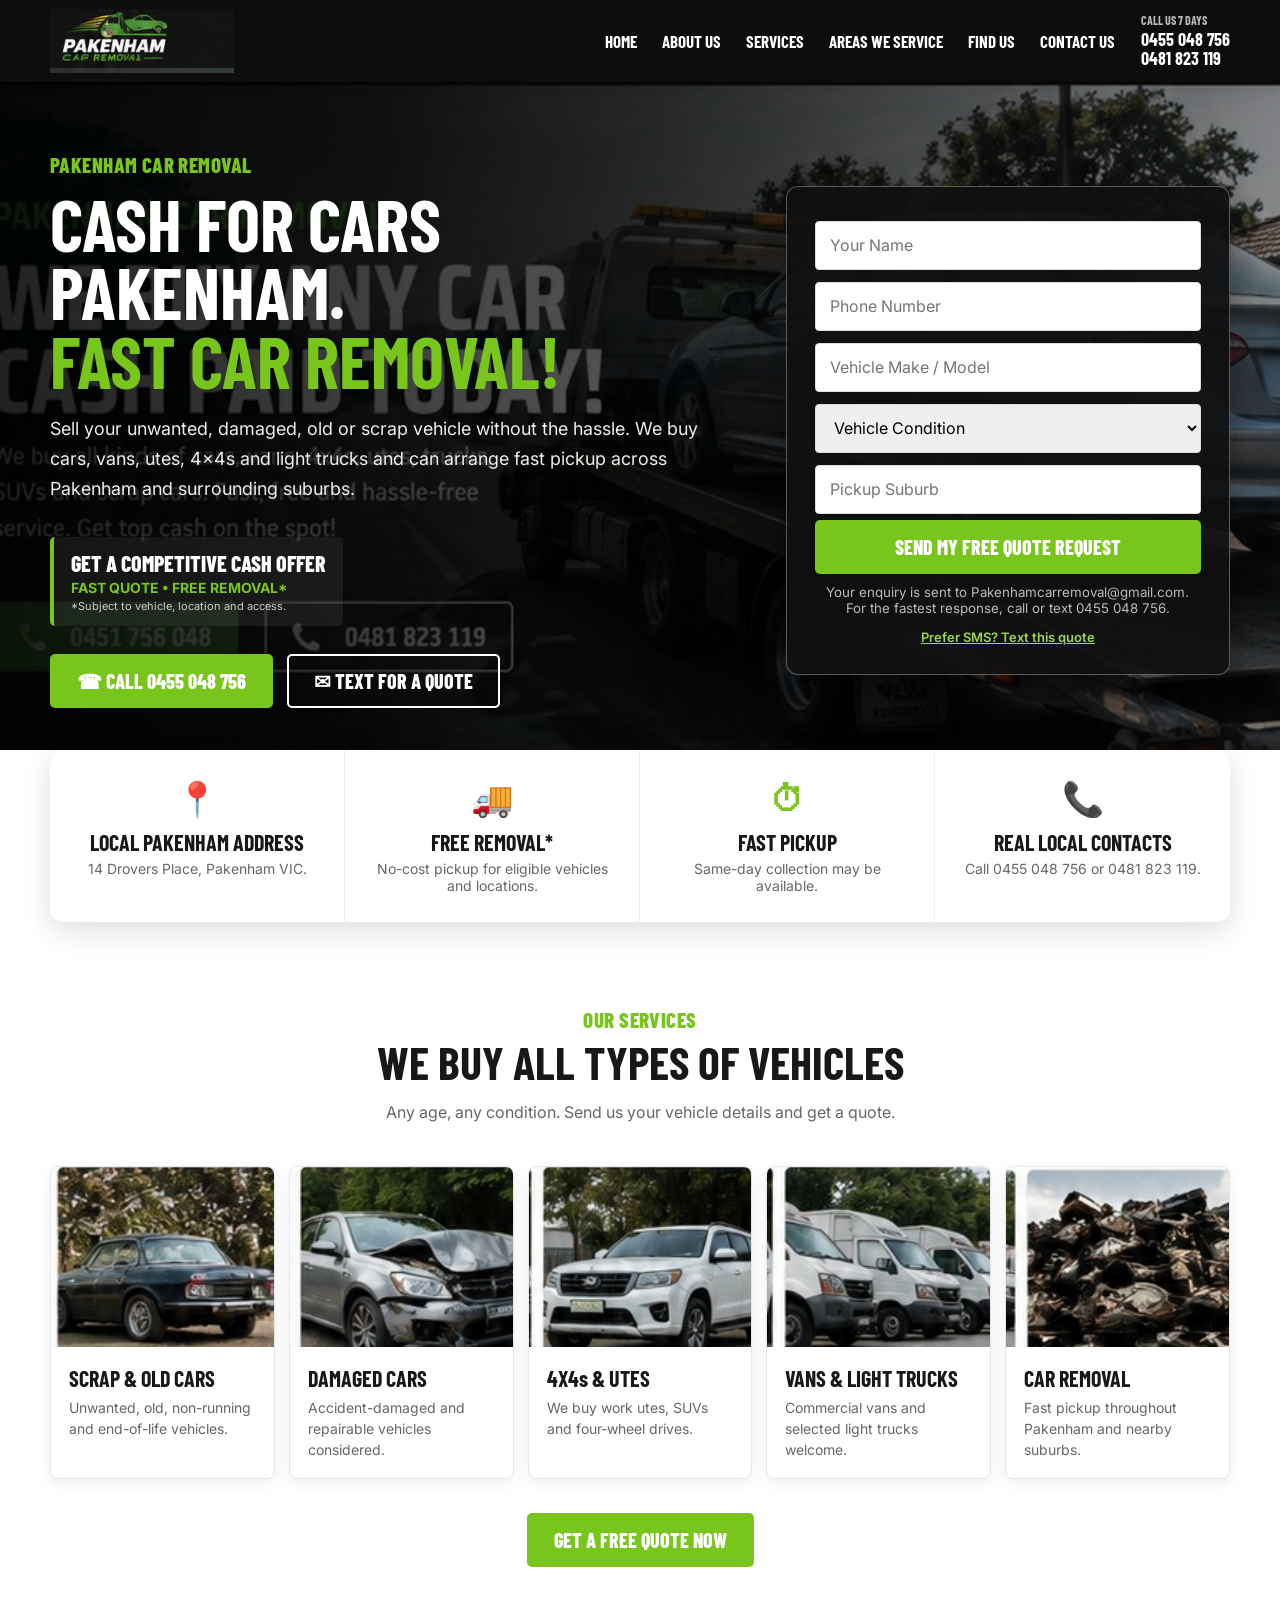
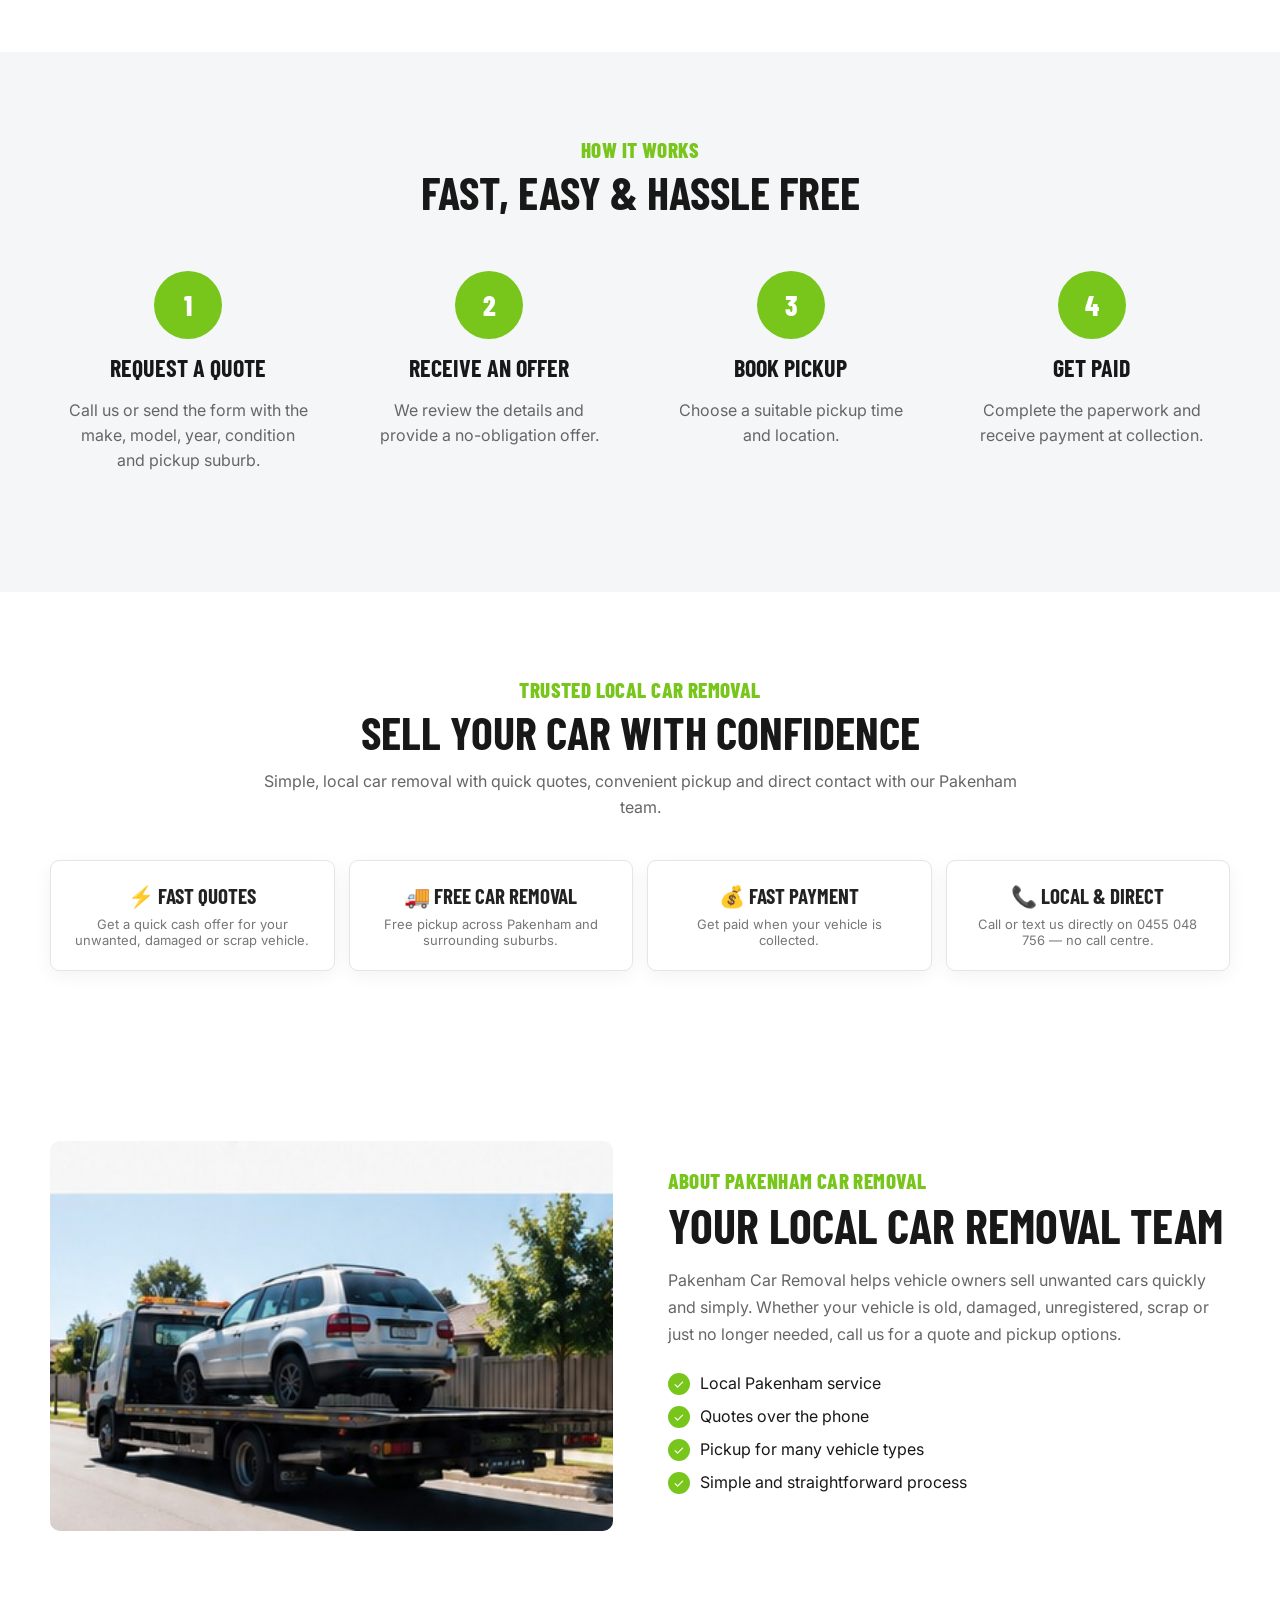
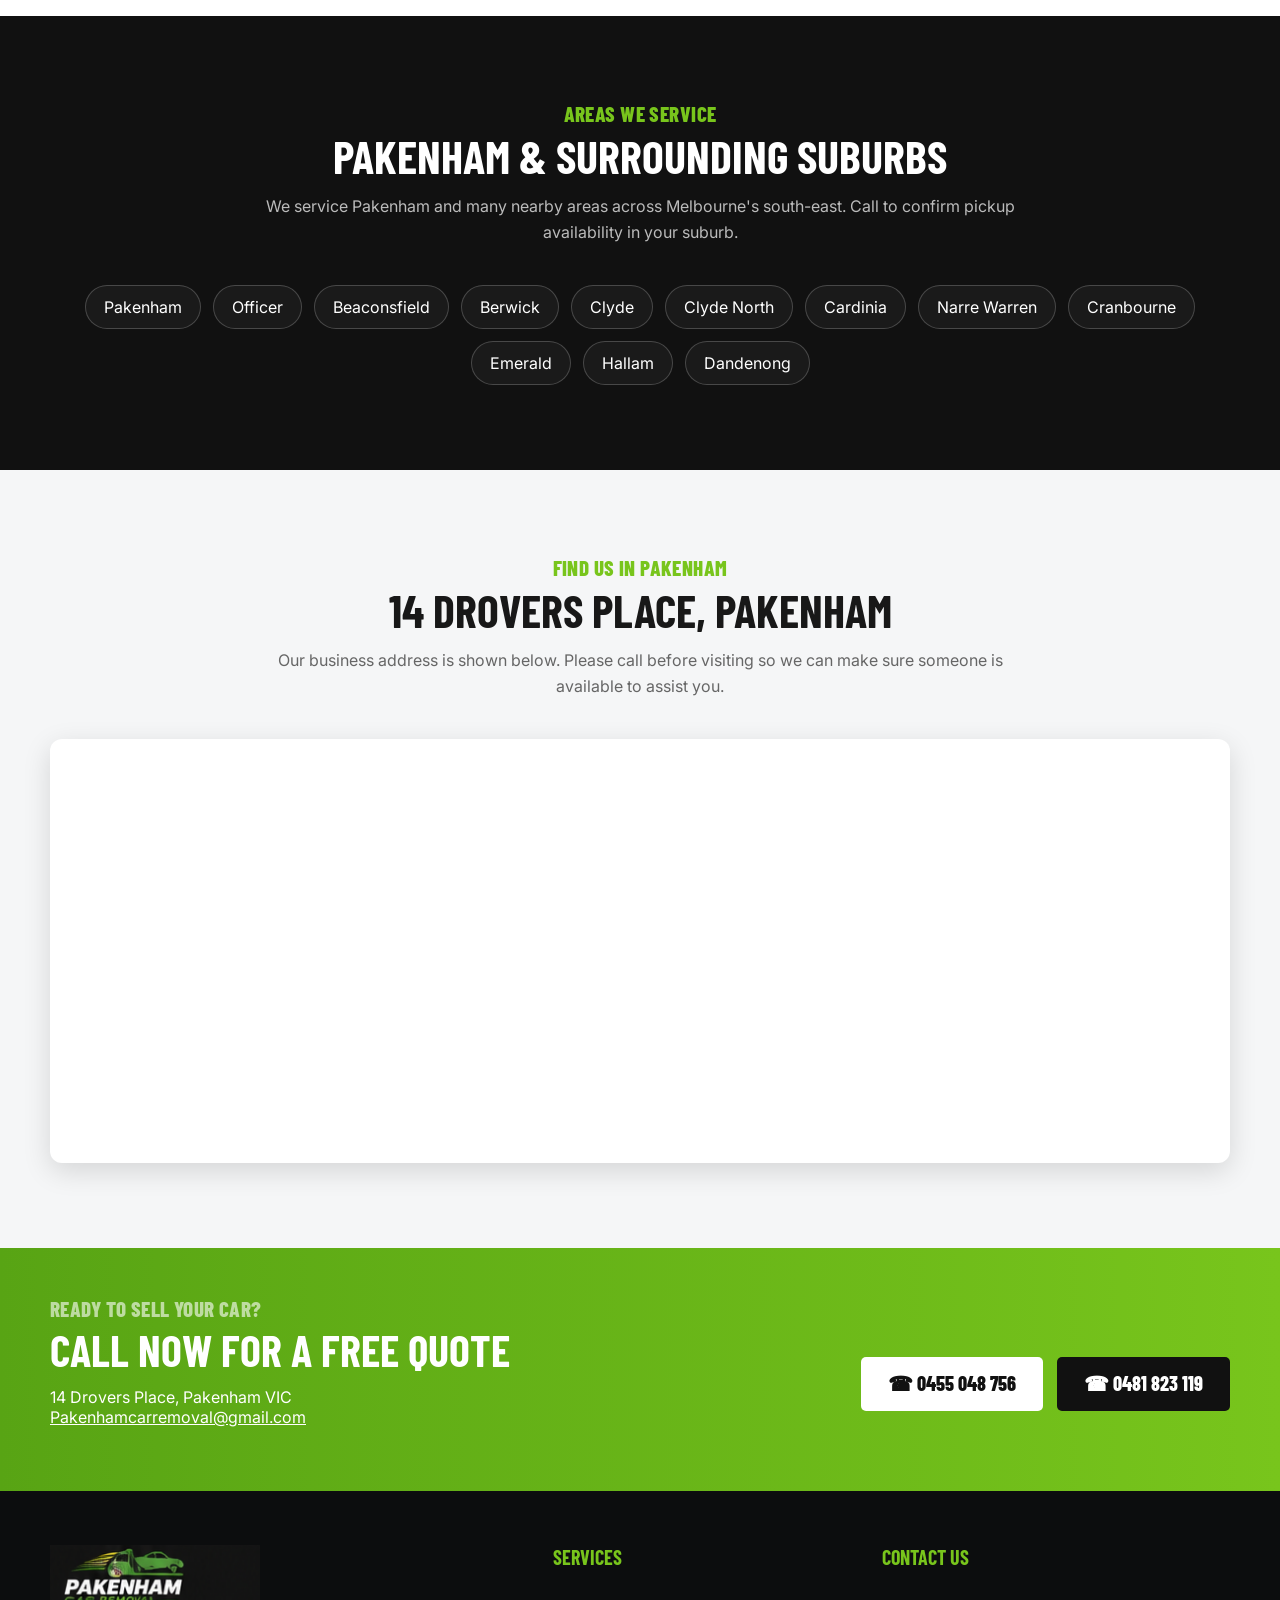
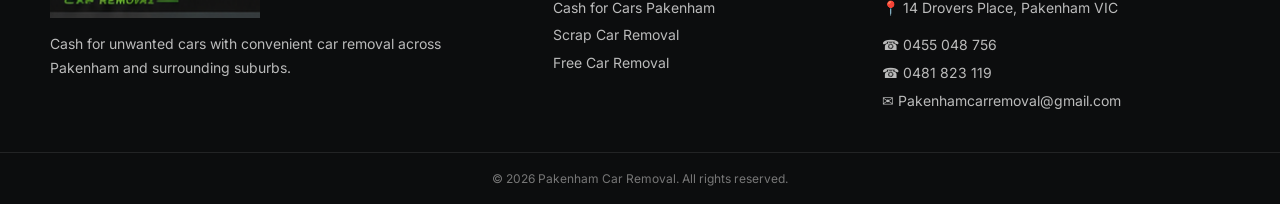
==== index.html @ 61572930 "Add files via upload" ====
<!doctype html>
<html lang="en">
<head>
  <!-- Google Tag Manager -->
<script>(function(w,d,s,l,i){w[l]=w[l]||[];w[l].push({'gtm.start':
new Date().getTime(),event:'gtm.js'});var f=d.getElementsByTagName(s)[0],
j=d.createElement(s),dl=l!='dataLayer'?'&l='+l:'';j.async=true;j.src=
'https://www.googletagmanager.com/gtm.js?id='+i+dl;f.parentNode.insertBefore(j,f);
})(window,document,'script','dataLayer','GTM-MD5KKDSR');</script>
<!-- End Google Tag Manager -->
  <meta charset="utf-8">
  <meta name="viewport" content="width=device-width, initial-scale=1">
  <title>Pakenham Car Removal | Cash for Cars & Free Towing</title>
  <meta name="description" content="Pakenham Car Removal buys unwanted, damaged, scrap and old cars, utes, vans and 4x4s. Fast quotes, free towing and same-day car removal.">
  <link rel="preconnect" href="https://fonts.googleapis.com">
  <link rel="preconnect" href="https://fonts.gstatic.com" crossorigin>
  <link href="https://fonts.googleapis.com/css2?family=Barlow+Condensed:wght@600;700;800&family=Inter:wght@400;500;600;700&display=swap" rel="stylesheet">
  <link rel="stylesheet" href="styles.css">
</head>
<body>
  <!-- Google Tag Manager (noscript) -->
<noscript><iframe src="https://www.googletagmanager.com/ns.html?id=GTM-MD5KKDSR"
height="0" width="0" style="display:none;visibility:hidden"></iframe></noscript>
<!-- End Google Tag Manager (noscript) -->
  <header class="site-header">
    <div class="container nav-wrap">
      <a href="#home" class="brand">
        <img src="assets/logo.png" alt="Pakenham Car Removal">
      </a>
      <button class="menu-toggle" aria-label="Open menu">☰</button>
      <nav class="nav">
        <a href="#home">Home</a>
        <a href="#about">About Us</a>
        <a href="#services">Services</a>
        <a href="#areas">Areas We Service</a>
        <a href="#map">Find Us</a>
        <a href="#contact">Contact Us</a>
      </nav>
      <div class="header-phones">
        <span>CALL US 7 DAYS</span>
        <a href="tel:0455048756">0455 048 756</a>
        <a href="tel:0481823119">0481 823 119</a>
      </div>
    </div>
  </header>

  <main id="home">
    <section class="hero">
      <div class="hero-overlay"></div>
      <div class="container hero-grid">
        <div class="hero-copy">
          <div class="eyebrow">PAKENHAM CAR REMOVAL</div>
          <h1>CASH FOR CARS PAKENHAM.<br><span>FAST CAR REMOVAL!</span></h1>
          <p>Sell your unwanted, damaged, old or scrap vehicle without the hassle. We buy cars, vans, utes, 4x4s and light trucks and can arrange fast pickup across Pakenham and surrounding suburbs.</p>
<div class="price-anchor"><span>GET A COMPETITIVE CASH OFFER</span><strong>FAST QUOTE • FREE REMOVAL*</strong><small>*Subject to vehicle, location and access.</small></div>
          <div class="hero-actions">
            <a class="btn btn-primary" href="tel:0455048756">☎ CALL 0455 048 756</a>
<a class="btn btn-outline" href="sms:0455048756">✉ TEXT FOR A QUOTE</a>
          </div>
        </div>

        <form class="quote-card lead-form" action="https://formsubmit.co/Pakenhamcarremoval@gmail.com" method="POST">
          <input type="hidden" name="_subject" value="New Pakenham Car Removal Website Quote">
          <input type="hidden" name="_captcha" value="false">
          <input type="hidden" name="_template" value="table">
          <input type="hidden" name="_next" value="https://pakenhamcarremoval.com.au/thank-you.html">
          <input type="hidden" name="service" value="Homepage Quote">
          <input required name="name" placeholder="Your Name">
          <input required name="phone" placeholder="Phone Number">
          <input name="vehicle" placeholder="Vehicle Make / Model">
          <select name="condition">
            <option value="">Vehicle Condition</option>
            <option>Running</option>
            <option>Damaged</option>
            <option>Unregistered</option>
            <option>Scrap / Wrecked</option>
          </select>
          <input name="suburb" placeholder="Pickup Suburb">
          <button class="btn btn-primary full" type="submit">SEND MY FREE QUOTE REQUEST</button>
          <small>Your enquiry is sent to Pakenhamcarremoval@gmail.com. For the fastest response, call or text 0455 048 756.</small>
        </form>
      </div>
    </section>

    <section class="benefits trust-signals">
      <div class="container benefit-grid">
        <div><b>📍</b><h3>LOCAL PAKENHAM ADDRESS</h3><p>14 Drovers Place, Pakenham VIC.</p></div>
        <div><b>🚚</b><h3>FREE REMOVAL*</h3><p>No-cost pickup for eligible vehicles and locations.</p></div>
        <div><b>⏱</b><h3>FAST PICKUP</h3><p>Same-day collection may be available.</p></div>
        <div><b>📞</b><h3>REAL LOCAL CONTACTS</h3><p>Call 0455 048 756 or 0481 823 119.</p></div>
      </div>
    </section>

    <section class="section" id="services">
      <div class="container">
        <div class="section-heading">
          <div class="eyebrow">OUR SERVICES</div>
          <h2>WE BUY ALL TYPES OF VEHICLES</h2>
          <p>Any age, any condition. Send us your vehicle details and get a quote.</p>
        </div>

        <div class="cards">
          <a class="card" href="scrap-car-removal.html"><img src="assets/scrap-cars.jpg" alt="Old and scrap cars"><div><h3>SCRAP & OLD CARS</h3><p>Unwanted, old, non-running and end-of-life vehicles.</p></div></a>
          <a class="card" href="scrap-car-removal.html"><img src="assets/damaged-cars.jpg" alt="Damaged car"><div><h3>DAMAGED CARS</h3><p>Accident-damaged and repairable vehicles considered.</p></div></a>
          <a class="card" href="cash-for-cars-pakenham.html"><img src="assets/utes-4x4.jpg" alt="4WD and ute"><div><h3>4X4s & UTES</h3><p>We buy work utes, SUVs and four-wheel drives.</p></div></a>
          <a class="card" href="cash-for-cars-pakenham.html"><img src="assets/vans-trucks.jpg" alt="Vans and trucks"><div><h3>VANS & LIGHT TRUCKS</h3><p>Commercial vans and selected light trucks welcome.</p></div></a>
          <a class="card" href="free-car-removal.html"><img src="assets/car-removal.jpg" alt="Car removal"><div><h3>CAR REMOVAL</h3><p>Fast pickup throughout Pakenham and nearby suburbs.</p></div></a>
        </div>

        <div class="center"><a href="tel:0455048756" class="btn btn-primary">GET A FREE QUOTE NOW</a></div>
      </div>
    </section>

    <section class="section soft">
      <div class="container">
        <div class="section-heading">
          <div class="eyebrow">HOW IT WORKS</div>
          <h2>FAST, EASY & HASSLE FREE</h2>
        </div>
        <div class="steps">
          <div class="step"><span>1</span><h3>REQUEST A QUOTE</h3><p>Call us or send the form with the make, model, year, condition and pickup suburb.</p></div>
          <div class="step"><span>2</span><h3>RECEIVE AN OFFER</h3><p>We review the details and provide a no-obligation offer.</p></div>
          <div class="step"><span>3</span><h3>BOOK PICKUP</h3><p>Choose a suitable pickup time and location.</p></div>
          <div class="step"><span>4</span><h3>GET PAID</h3><p>Complete the paperwork and receive payment at collection.</p></div>
        </div>
      </div>
    </section>

    <section class="section reviews-section" id="reviews">
      <div class="container">
        <div class="section-heading">
          <div class="eyebrow">TRUSTED LOCAL CAR REMOVAL</div>
          <h2>SELL YOUR CAR WITH CONFIDENCE</h2>
          <p>Simple, local car removal with quick quotes, convenient pickup and direct contact with our Pakenham team.</p>
        </div>
        <div class="trust-cards">
          <div><strong>⚡ FAST QUOTES</strong><span>Get a quick cash offer for your unwanted, damaged or scrap vehicle.</span></div>
          <div><strong>🚚 FREE CAR REMOVAL</strong><span>Free pickup across Pakenham and surrounding suburbs.</span></div>
          <div><strong>💰 FAST PAYMENT</strong><span>Get paid when your vehicle is collected.</span></div>
          <div><strong>📞 LOCAL &amp; DIRECT</strong><span>Call or text us directly on 0455 048 756 — no call centre.</span></div>
        </div>
      </div>
    </section>

    <section class="section about" id="about">
      <div class="container about-grid">
        <img src="assets/about-tow-truck.jpg" alt="Car being collected by tow truck">
        <div>
          <div class="eyebrow">ABOUT PAKENHAM CAR REMOVAL</div>
          <h2>YOUR LOCAL CAR REMOVAL TEAM</h2>
          <p>Pakenham Car Removal helps vehicle owners sell unwanted cars quickly and simply. Whether your vehicle is old, damaged, unregistered, scrap or just no longer needed, call us for a quote and pickup options.</p>
          <ul class="checks">
            <li>Local Pakenham service</li>
            <li>Quotes over the phone</li>
            <li>Pickup for many vehicle types</li>
            <li>Simple and straightforward process</li>
          </ul>
        </div>
      </div>
    </section>

    <section class="section areas" id="areas">
      <div class="container">
        <div class="section-heading">
          <div class="eyebrow">AREAS WE SERVICE</div>
          <h2>PAKENHAM & SURROUNDING SUBURBS</h2>
          <p>We service Pakenham and many nearby areas across Melbourne's south-east. Call to confirm pickup availability in your suburb.</p>
        </div>
        <div class="area-tags">
          <span>Pakenham</span><span>Officer</span><span>Beaconsfield</span><span>Berwick</span>
          <span>Clyde</span><span>Clyde North</span><span>Cardinia</span><span>Narre Warren</span>
          <span>Cranbourne</span><span>Emerald</span><span>Hallam</span><span>Dandenong</span>
        </div>
      </div>
    </section>

    <section class="section map-section" id="map">
      <div class="container">
        <div class="section-heading">
          <div class="eyebrow">FIND US IN PAKENHAM</div>
          <h2>14 DROVERS PLACE, PAKENHAM</h2>
          <p>Our business address is shown below. Please call before visiting so we can make sure someone is available to assist you.</p>
        </div>
        <div class="map-wrap">
          <iframe
            title="Pakenham Car Removal location map"
            src="https://www.google.com/maps?q=14+Drovers+Place,+Pakenham+VIC&output=embed"
            width="100%" height="420" style="border:0;" allowfullscreen="" loading="lazy"
            referrerpolicy="no-referrer-when-downgrade"></iframe>
        </div>
      </div>
    </section>

    <section class="cta" id="contact">
      <div class="container cta-grid">
        <div>
          <div class="eyebrow light">READY TO SELL YOUR CAR?</div>
          <h2>CALL NOW FOR A FREE QUOTE</h2>
          <p>14 Drovers Place, Pakenham VIC<br><a href="mailto:Pakenhamcarremoval@gmail.com">Pakenhamcarremoval@gmail.com</a></p>
        </div>
        <div class="cta-actions">
          <a class="btn btn-white" href="tel:0455048756">☎ 0455 048 756</a>
          <a class="btn btn-dark" href="tel:0481823119">☎ 0481 823 119</a>
        </div>
      </div>
    </section>
  </main>

  <footer>
    <div class="container footer-grid">
      <div>
        <img class="footer-logo" src="assets/logo.png" alt="Pakenham Car Removal">
        <p>Cash for unwanted cars with convenient car removal across Pakenham and surrounding suburbs.</p>
      </div>
      <div><h4>SERVICES</h4><a href="cash-for-cars-pakenham.html">Cash for Cars Pakenham</a><a href="scrap-car-removal.html">Scrap Car Removal</a><a href="free-car-removal.html">Free Car Removal</a></div>
      <div><h4>CONTACT US</h4><p>📍 14 Drovers Place, Pakenham VIC</p><a href="tel:0455048756">☎ 0455 048 756</a><a href="tel:0481823119">☎ 0481 823 119</a><a href="mailto:Pakenhamcarremoval@gmail.com">✉ Pakenhamcarremoval@gmail.com</a></div>
    </div>
    <div class="copyright">© <span data-year></span> Pakenham Car Removal. All rights reserved.</div>
  </footer>

  <a class="floating-call" href="tel:0455048756">☎ Call Now</a>

  <script src="script.js"></script>
</body>
</html>
---- styles.css ----
:root{
  --green:#78c51c;
  --green-dark:#58a414;
  --black:#101112;
  --muted:#666;
  --soft:#f5f6f7;
  --white:#fff;
  --max:1180px;
}
*{box-sizing:border-box}
html{scroll-behavior:smooth}
body{margin:0;font-family:Inter,Arial,sans-serif;color:#181818;background:#fff}
img{max-width:100%;display:block}
a{text-decoration:none;color:inherit}
.container{width:min(var(--max),calc(100% - 36px));margin:auto}
.site-header{position:sticky;top:0;z-index:50;background:#0c0d0e;color:#fff;box-shadow:0 2px 12px #0003}
.nav-wrap{height:82px;display:flex;align-items:center;gap:26px}
.brand img{width:210px;height:64px;object-fit:contain;object-position:left center}
.nav{display:flex;gap:25px;margin-left:auto}
.nav a{font-family:"Barlow Condensed",sans-serif;font-weight:700;text-transform:uppercase;font-size:17px}
.nav a:hover{color:var(--green)}
.header-phones{display:flex;flex-direction:column;font-family:"Barlow Condensed",sans-serif;font-weight:700;line-height:1.05}
.header-phones span{font-size:12px;color:#bbb;margin-bottom:3px}
.header-phones a{font-size:18px}
.menu-toggle{display:none;background:none;border:0;color:#fff;font-size:26px}
.hero{position:relative;min-height:620px;background:url("assets/hero-car-removal.jpg") center/cover no-repeat;color:#fff;display:flex;align-items:center}
.hero-overlay{position:absolute;inset:0;background:linear-gradient(90deg,#000d 0%,#000a 50%,#0006 100%)}
.hero-grid{position:relative;display:grid;grid-template-columns:1.15fr .75fr;gap:55px;align-items:center;padding:70px 0}
.eyebrow{color:var(--green);font-family:"Barlow Condensed",sans-serif;font-size:21px;font-weight:800;letter-spacing:.02em}
.hero h1,.section h2,.cta h2{font-family:"Barlow Condensed",sans-serif;text-transform:uppercase;line-height:.95;margin:12px 0 20px}
.hero h1{font-size:72px;max-width:760px}
.hero h1 span{color:var(--green)}
.hero-copy p{font-size:18px;line-height:1.65;max-width:700px;color:#eee}
.hero-actions,.cta-actions{display:flex;gap:14px;flex-wrap:wrap;margin-top:28px}
.btn{display:inline-flex;align-items:center;justify-content:center;min-height:54px;padding:0 25px;border-radius:5px;font-family:"Barlow Condensed",sans-serif;font-size:20px;font-weight:800;text-transform:uppercase;border:2px solid transparent;cursor:pointer}
.btn-primary{background:var(--green);color:#fff}
.btn-primary:hover{background:var(--green-dark)}
.btn-outline{border-color:#fff;color:#fff}
.btn-outline:hover{background:#fff;color:#111}
.full{width:100%}
.quote-card{background:#101112eF;border:1px solid #ffffff50;border-radius:12px;padding:28px;box-shadow:0 15px 35px #0006}
.quote-card h2{font-family:"Barlow Condensed",sans-serif;font-size:38px;text-align:center;margin:0 0 18px}
.quote-card h2 span{color:var(--green)}
.quote-card input,.quote-card select{width:100%;height:49px;margin:6px 0;padding:0 14px;border-radius:4px;border:1px solid #ddd;font:inherit}
.quote-card small{display:block;text-align:center;color:#bbb;margin-top:10px}
.benefits{background:#fff;margin-top:-28px;position:relative;z-index:3}
.benefit-grid{background:#fff;box-shadow:0 9px 30px #0002;border-radius:14px;display:grid;grid-template-columns:repeat(4,1fr);overflow:hidden}
.benefit-grid>div{text-align:center;padding:28px 22px;border-right:1px solid #eee}
.benefit-grid>div:last-child{border-right:0}
.benefit-grid b{font-size:34px;color:var(--green)}
.benefit-grid h3{font-family:"Barlow Condensed",sans-serif;font-size:22px;margin:10px 0 5px}
.benefit-grid p{font-size:14px;color:var(--muted);margin:0}
.section{padding:85px 0}
.soft{background:var(--soft)}
.section-heading{text-align:center;max-width:760px;margin:0 auto 40px}
.section-heading h2{font-size:46px;margin:8px 0 12px}
.section-heading p{color:var(--muted);line-height:1.6}
.cards{display:grid;grid-template-columns:repeat(5,1fr);gap:14px}
.card{border:1px solid #e6e6e6;border-radius:8px;overflow:hidden;box-shadow:0 4px 16px #0001;background:#fff}
.card img{width:100%;height:180px;object-fit:cover}
.card div{padding:18px}
.card h3{font-family:"Barlow Condensed",sans-serif;font-size:22px;margin:0 0 6px}
.card p{font-size:14px;color:var(--muted);line-height:1.5;margin:0}
.center{text-align:center;margin-top:34px}
.steps{display:grid;grid-template-columns:repeat(4,1fr);gap:25px}
.step{text-align:center;padding:18px}
.step span{display:grid;place-items:center;width:68px;height:68px;background:var(--green);color:white;border-radius:50%;font-family:"Barlow Condensed";font-weight:800;font-size:28px;margin:0 auto 14px}
.step h3{font-family:"Barlow Condensed",sans-serif;font-size:24px;margin:0 0 8px}
.step p{color:var(--muted);line-height:1.55}
.about-grid{display:grid;grid-template-columns:1fr 1fr;align-items:center;gap:55px}
.about-grid>img{border-radius:10px;width:100%;height:390px;object-fit:cover}
.about h2{font-size:48px;margin:10px 0 18px}
.about p{color:var(--muted);line-height:1.7}
.checks{list-style:none;padding:0;margin:24px 0 0}
.checks li{margin:11px 0}
.checks li:before{content:"✓";display:inline-grid;place-items:center;width:22px;height:22px;background:var(--green);color:#fff;border-radius:50%;margin-right:10px;font-size:13px}
.areas{background:#111;color:#fff}
.areas .section-heading p{color:#bbb}
.area-tags{display:flex;flex-wrap:wrap;justify-content:center;gap:12px}
.area-tags span{border:1px solid #ffffff33;background:#ffffff0a;padding:11px 18px;border-radius:999px}
.cta{background:linear-gradient(90deg,var(--green-dark),var(--green));color:#fff;padding:48px 0}
.cta-grid{display:grid;grid-template-columns:1fr auto;align-items:center;gap:30px}
.cta h2{font-size:44px;margin:8px 0}
.eyebrow.light{color:#fff9}
.btn-white{background:#fff;color:#111}
.btn-dark{background:#111;color:#fff}
footer{background:#0c0d0e;color:#fff;padding:54px 0 18px}
.footer-grid{display:grid;grid-template-columns:1.3fr .8fr 1fr;gap:50px}
.footer-logo{width:210px}
footer p,footer a{color:#bbb;line-height:1.7;font-size:14px}
footer a{display:block;margin:4px 0}
footer h4{font-family:"Barlow Condensed";font-size:20px;color:var(--green);margin-top:0}
.copyright{text-align:center;color:#777;font-size:12px;border-top:1px solid #ffffff18;margin-top:35px;padding-top:18px}
.floating-call{display:none}

@media (max-width: 1000px){
  .header-phones{display:none}
  .nav{position:absolute;display:none;flex-direction:column;top:82px;left:0;right:0;background:#101112;padding:24px 30px}
  .nav.open{display:flex}
  .menu-toggle{display:block;margin-left:auto}
  .hero-grid{grid-template-columns:1fr}
  .hero h1{font-size:56px}
  .quote-card{max-width:560px}
  .benefit-grid{grid-template-columns:repeat(2,1fr)}
  .cards{grid-template-columns:repeat(2,1fr)}
  .steps{grid-template-columns:repeat(2,1fr)}
}
@media (max-width: 680px){
  .container{width:min(100% - 24px,var(--max))}
  .site-header .brand img{width:170px}
  .hero{min-height:auto}
  .hero-grid{padding:55px 0 85px}
  .hero h1{font-size:44px}
  .hero-copy p{font-size:16px}
  .hero-actions .btn{width:100%}
  .quote-card{padding:22px}
  .benefits{margin-top:-45px}
  .benefit-grid{grid-template-columns:1fr}
  .benefit-grid>div{border-right:0;border-bottom:1px solid #eee}
  .cards,.steps,.about-grid,.cta-grid,.footer-grid{grid-template-columns:1fr}
  .section{padding:60px 0}
  .section-heading h2,.about h2{font-size:38px}
  .card img{height:220px}
  .about-grid>img{height:280px}
  .cta-actions .btn{width:100%}
  .floating-call{display:block;position:fixed;z-index:60;bottom:15px;left:15px;right:15px;background:var(--green);color:#fff;text-align:center;padding:14px;border-radius:7px;font-family:"Barlow Condensed";font-weight:800;font-size:21px;box-shadow:0 8px 25px #0005}
}


/* Service / SEO pages */
.page-hero{
  position:relative;
  min-height:500px;
  display:flex;
  align-items:center;
  color:#fff;
  background-image:linear-gradient(90deg,#000e 0%,#000a 55%,#0007 100%),var(--page-hero);
  background-size:cover;
  background-position:center;
}
.page-hero .container{position:relative}
.page-hero-copy{max-width:760px;padding:78px 0}
.page-hero h1{
  font-family:"Barlow Condensed",sans-serif;
  font-size:64px;
  line-height:.98;
  text-transform:uppercase;
  margin:12px 0 18px;
}
.page-hero h1 span{color:var(--green)}
.page-hero p{font-size:18px;line-height:1.7;color:#eee;max-width:700px}
.breadcrumbs{font-size:13px;color:#ddd;margin-bottom:14px}
.breadcrumbs a{color:var(--green)}
.content-grid{display:grid;grid-template-columns:1.2fr .8fr;gap:55px;align-items:start}
.prose h2,.prose h3{
  font-family:"Barlow Condensed",sans-serif;
  text-transform:uppercase;
  line-height:1.05;
}
.prose h2{font-size:42px;margin:0 0 18px}
.prose h3{font-size:28px;margin:32px 0 10px}
.prose p,.prose li{color:#5f5f5f;line-height:1.75}
.prose ul{padding-left:22px}
.side-quote{position:sticky;top:105px}
.service-links{display:grid;grid-template-columns:repeat(4,1fr);gap:14px;margin-top:34px}
.service-link{
  background:#fff;border:1px solid #e6e6e6;border-radius:9px;padding:22px;
  box-shadow:0 4px 15px #0000000d;transition:.2s
}
.service-link:hover{transform:translateY(-3px);border-color:var(--green)}
.service-link h3{font-family:"Barlow Condensed",sans-serif;font-size:23px;margin:0 0 8px}
.service-link p{font-size:14px;color:#666;line-height:1.55;margin:0}
.service-link b{color:var(--green);display:block;margin-top:12px}
.local-box{background:var(--soft);border-left:5px solid var(--green);padding:24px 28px;border-radius:7px;margin:30px 0}
.faqs details{border-top:1px solid #ddd;padding:18px 0}
.faqs details:last-child{border-bottom:1px solid #ddd}
.faqs summary{cursor:pointer;font-weight:700}
.faqs p{margin-bottom:0}
@media(max-width:1000px){
  .content-grid{grid-template-columns:1fr}
  .side-quote{position:static}
  .service-links{grid-template-columns:repeat(2,1fr)}
}
@media(max-width:680px){
  .page-hero{min-height:430px}
  .page-hero-copy{padding:58px 0}
  .page-hero h1{font-size:44px}
  .service-links{grid-template-columns:1fr}
  .prose h2{font-size:36px}
}


/* Conversion improvements */
.price-anchor{
  display:inline-flex;
  flex-direction:column;
  gap:3px;
  margin-top:16px;
  background:#ffffff12;
  border-left:4px solid var(--green);
  padding:13px 17px;
  border-radius:5px;
}
.price-anchor span{font-family:"Barlow Condensed",sans-serif;font-weight:800;font-size:22px;color:#fff}
.price-anchor strong{font-size:14px;color:var(--green)}
.price-anchor small{font-size:11px;color:#ccc}
.trust-cards{
  display:grid;
  grid-template-columns:repeat(4,1fr);
  gap:14px;
}
.trust-cards>div{
  border:1px solid #e5e5e5;
  border-radius:9px;
  padding:22px;
  background:#fff;
  box-shadow:0 5px 18px #0000000d;
  text-align:center;
}
.trust-cards strong{display:block;font-family:"Barlow Condensed",sans-serif;font-size:21px;color:#222;word-break:break-word}
.trust-cards span{display:block;color:#777;font-size:13px;margin-top:7px}
.map-section{background:var(--soft)}
.map-wrap{border-radius:12px;overflow:hidden;box-shadow:0 8px 28px #0002;background:#fff}
.sms-both-link{
  width:100%;
  background:transparent;
  border:0;
  color:#9bd84b;
  text-decoration:underline;
  cursor:pointer;
  margin-top:12px;
  font:600 13px Inter,Arial,sans-serif;
}
.cta a[href^="mailto:"]{color:#fff;text-decoration:underline}
@media(max-width:1000px){
  .trust-cards{grid-template-columns:repeat(2,1fr)}
}
@media(max-width:680px){
  .trust-cards{grid-template-columns:1fr}
}
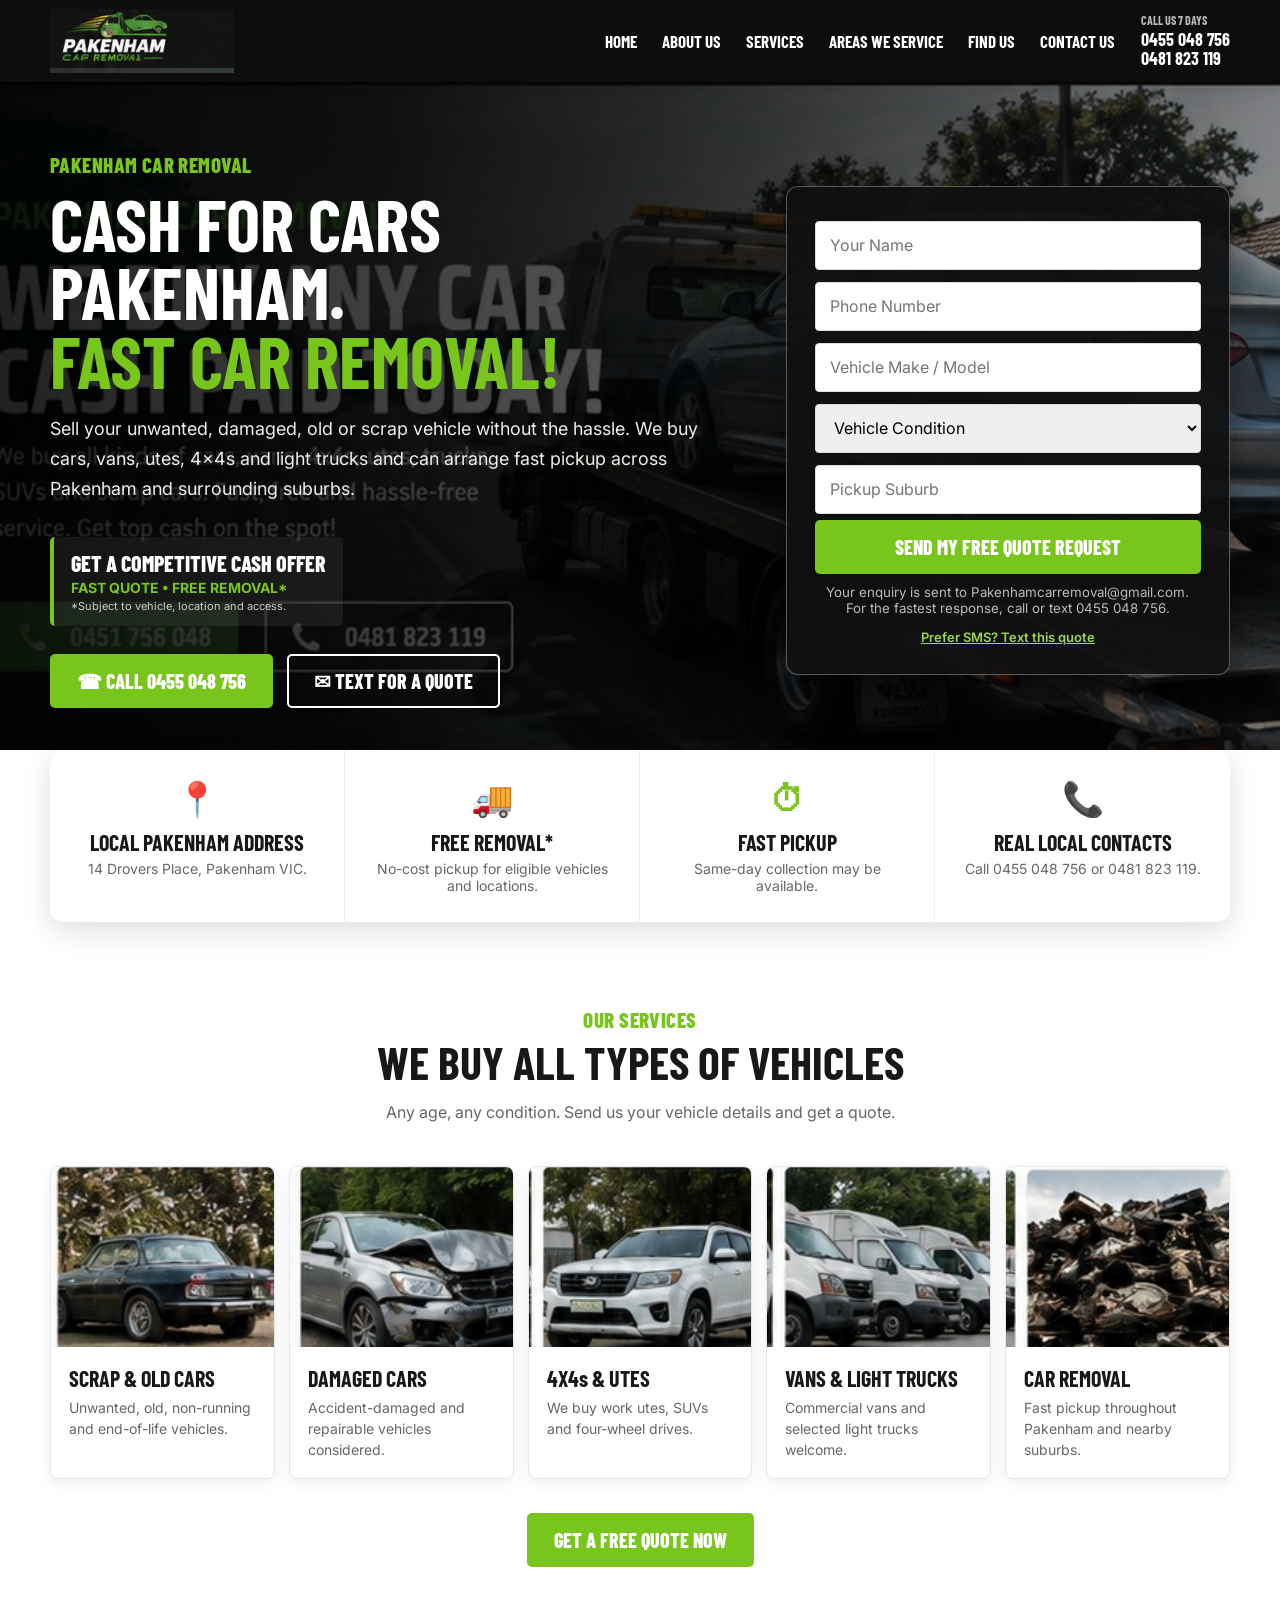
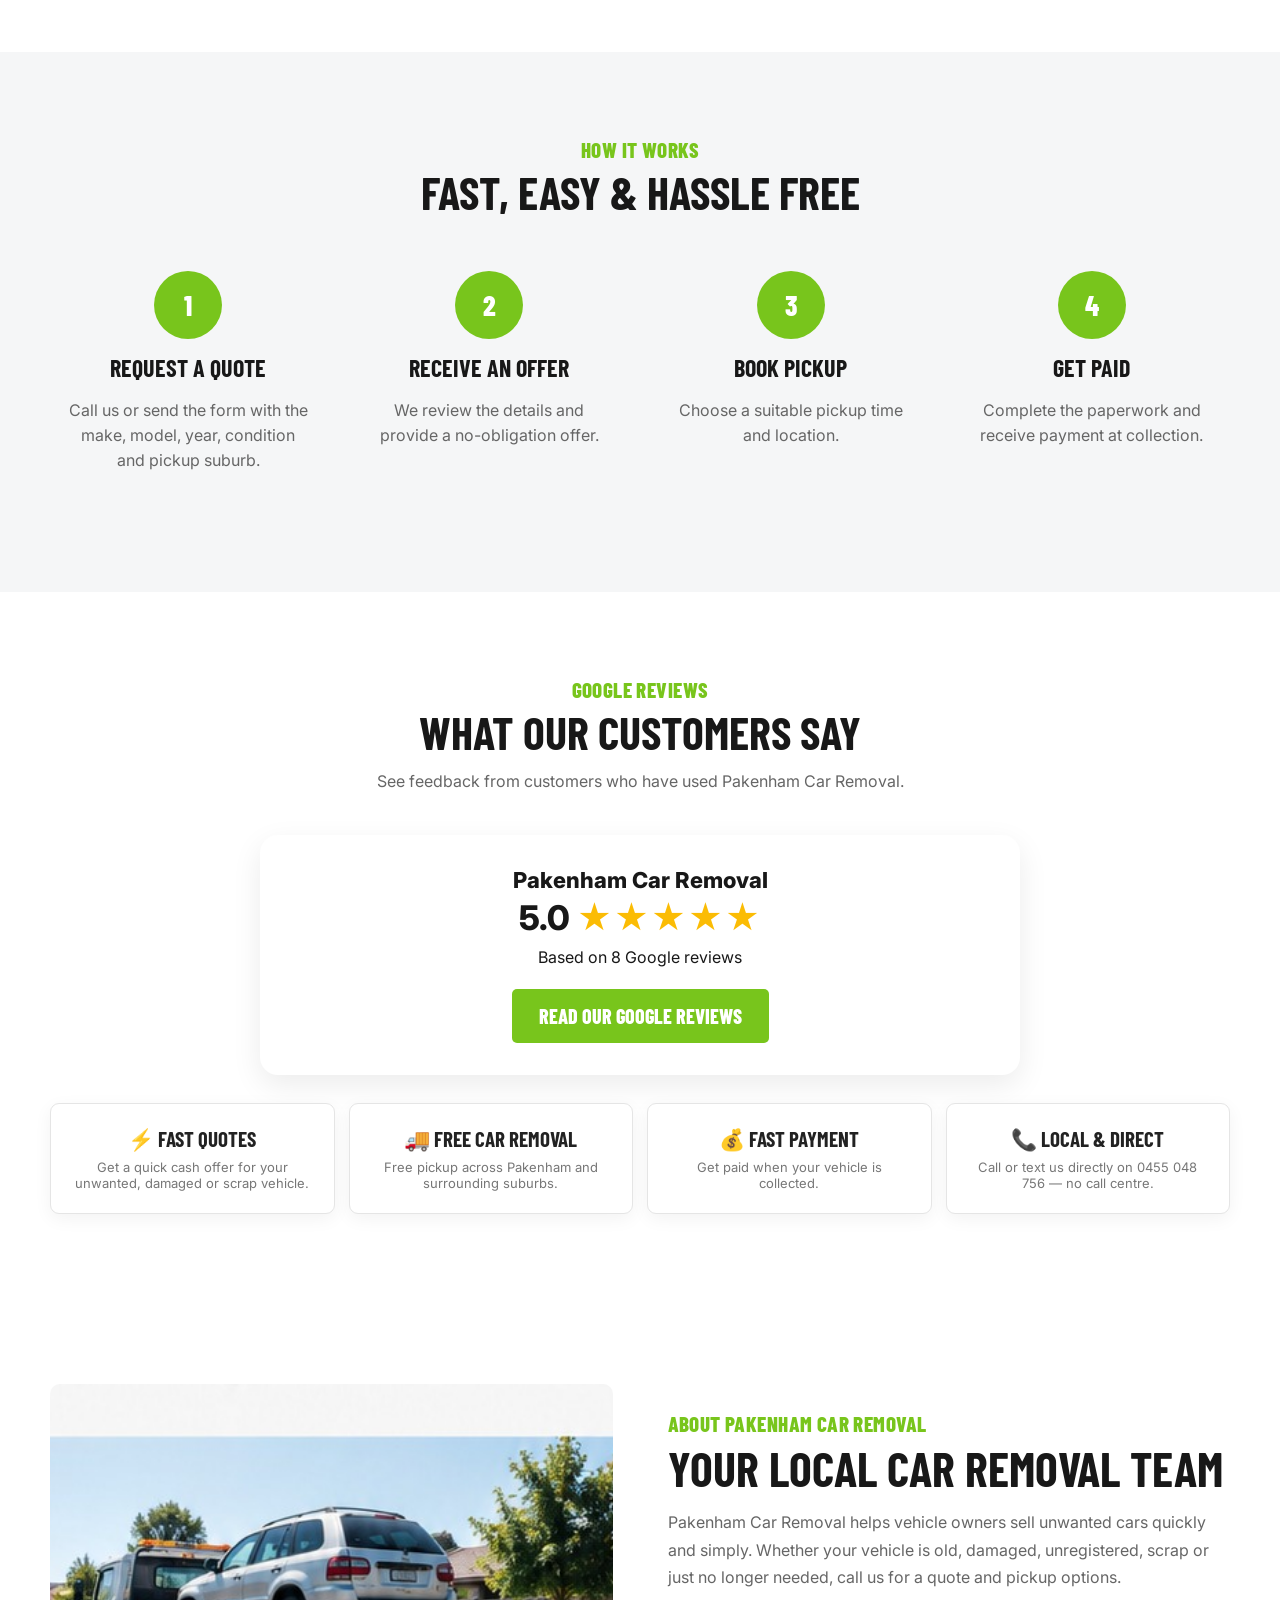
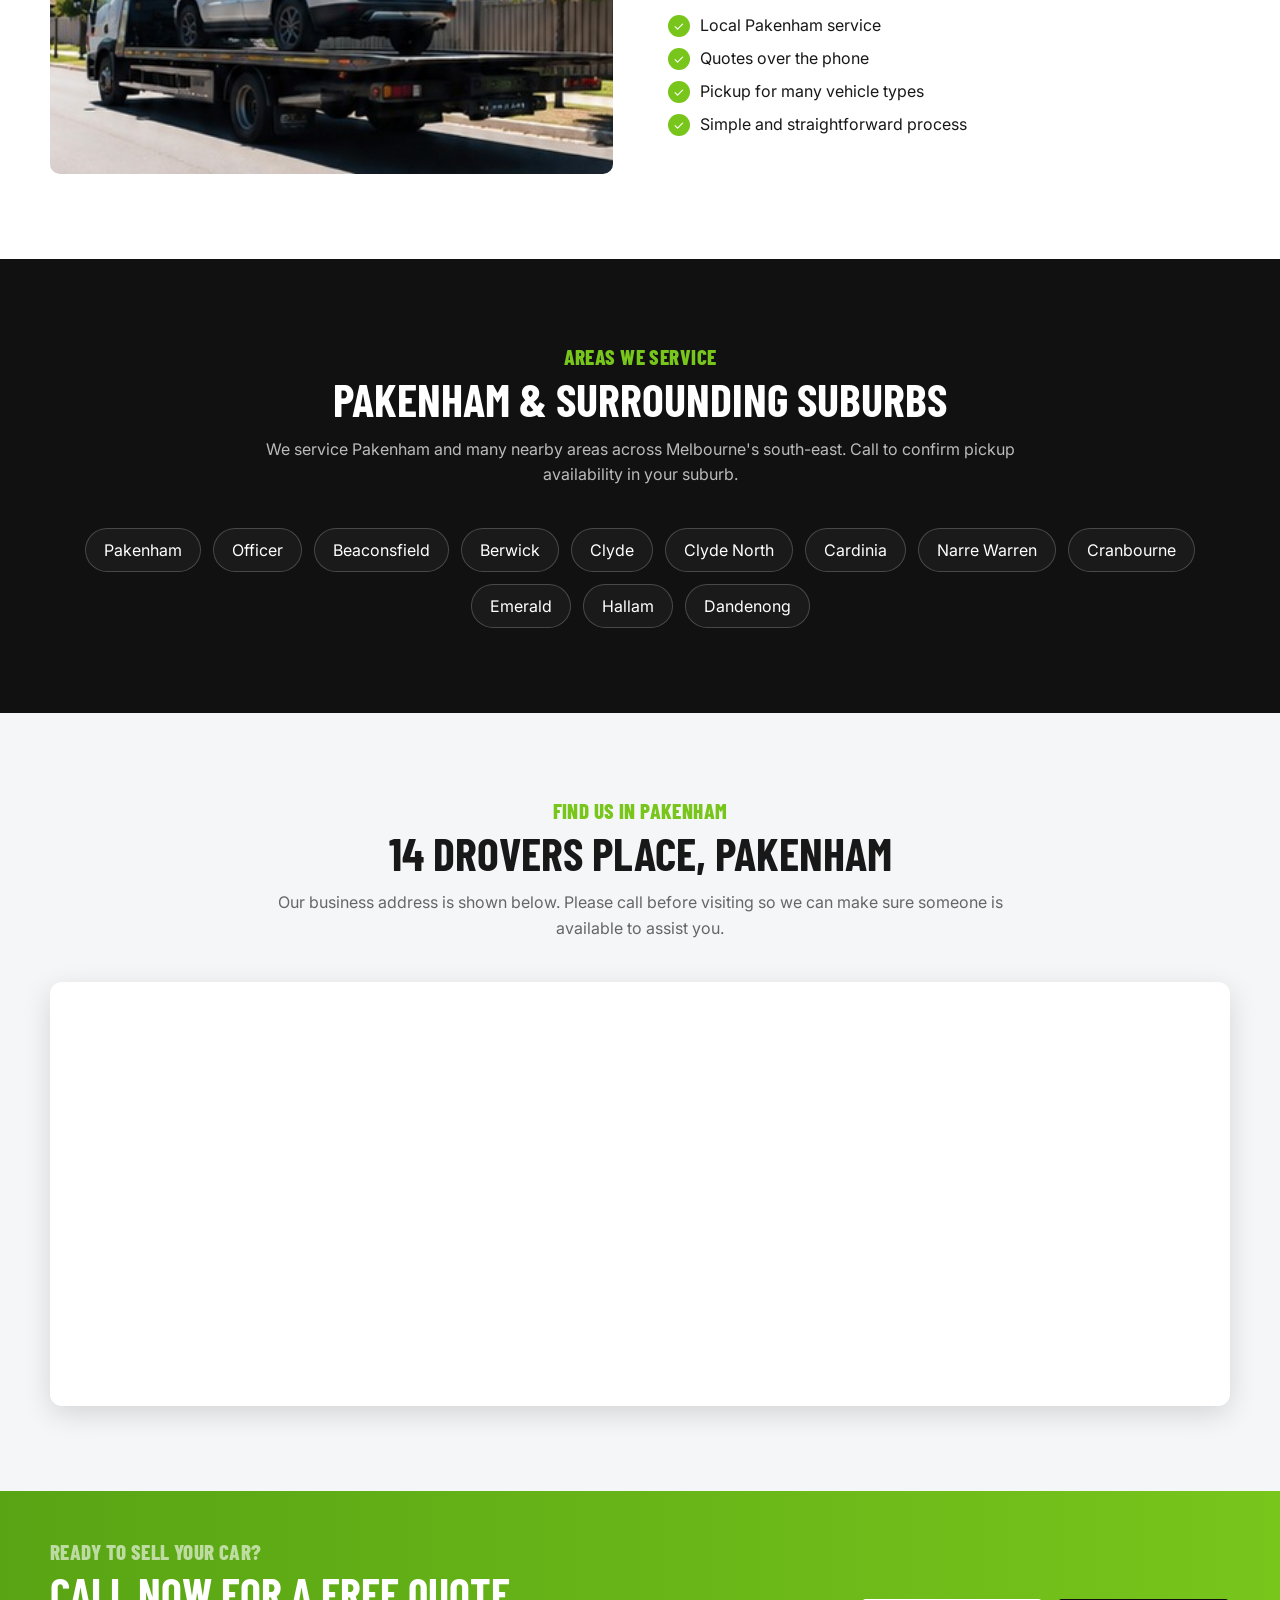
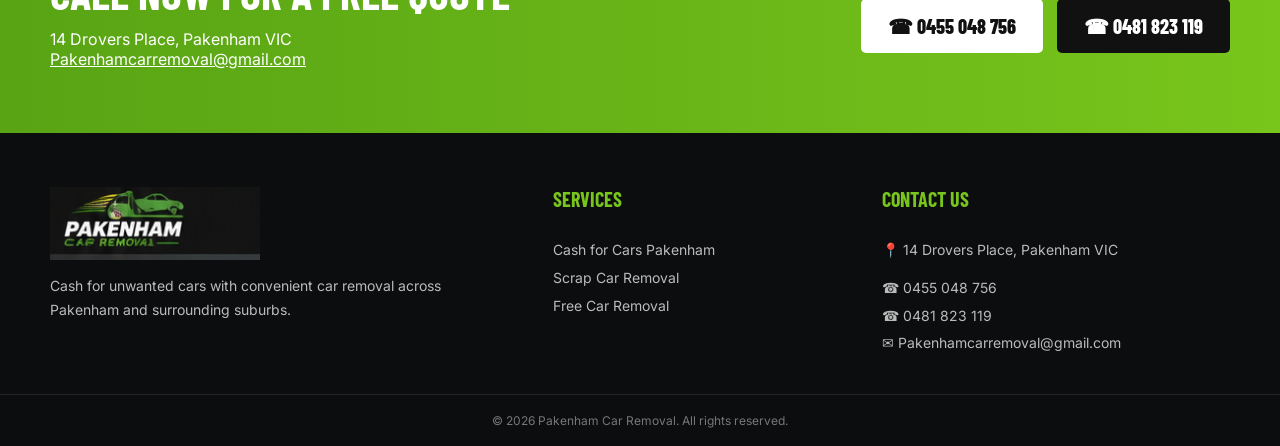
==== commit 4357eac7: "Add files via upload" ====
--- a/index.html
+++ b/index.html
@@ -73,7 +73,7 @@
             <option>Running</option>
             <option>Damaged</option>
             <option>Unregistered</option>
-            <option>Scrap / Wrecked</option>
+            <option>Scrap / Damaged</option>
           </select>
           <input name="suburb" placeholder="Pickup Suburb">
           <button class="btn btn-primary full" type="submit">SEND MY FREE QUOTE REQUEST</button>
@@ -129,11 +129,19 @@
     <section class="section reviews-section" id="reviews">
       <div class="container">
         <div class="section-heading">
-          <div class="eyebrow">TRUSTED LOCAL CAR REMOVAL</div>
-          <h2>SELL YOUR CAR WITH CONFIDENCE</h2>
-          <p>Simple, local car removal with quick quotes, convenient pickup and direct contact with our Pakenham team.</p>
-        </div>
-        <div class="trust-cards">
+          <div class="eyebrow">GOOGLE REVIEWS</div>
+          <h2>WHAT OUR CUSTOMERS SAY</h2>
+          <p>See feedback from customers who have used Pakenham Car Removal.</p>
+        </div>
+
+        <div style="max-width:760px;margin:0 auto;padding:32px;border-radius:18px;background:#fff;box-shadow:0 10px 30px rgba(0,0,0,.08);text-align:center;">
+          <div style="font-size:22px;font-weight:800;margin-bottom:8px;">Pakenham Car Removal</div>
+          <div style="font-size:34px;font-weight:800;line-height:1;">5.0 <span style="color:#fbbc04;letter-spacing:2px;">★★★★★</span></div>
+          <p style="margin:12px 0 22px;">Based on 8 Google reviews</p>
+          <a class="btn btn-primary" href="https://share.google/EIPgwVqCB3DMJzkqL" target="_blank" rel="noopener">READ OUR GOOGLE REVIEWS</a>
+        </div>
+
+        <div class="trust-cards" style="margin-top:28px;">
           <div><strong>⚡ FAST QUOTES</strong><span>Get a quick cash offer for your unwanted, damaged or scrap vehicle.</span></div>
           <div><strong>🚚 FREE CAR REMOVAL</strong><span>Free pickup across Pakenham and surrounding suburbs.</span></div>
           <div><strong>💰 FAST PAYMENT</strong><span>Get paid when your vehicle is collected.</span></div>
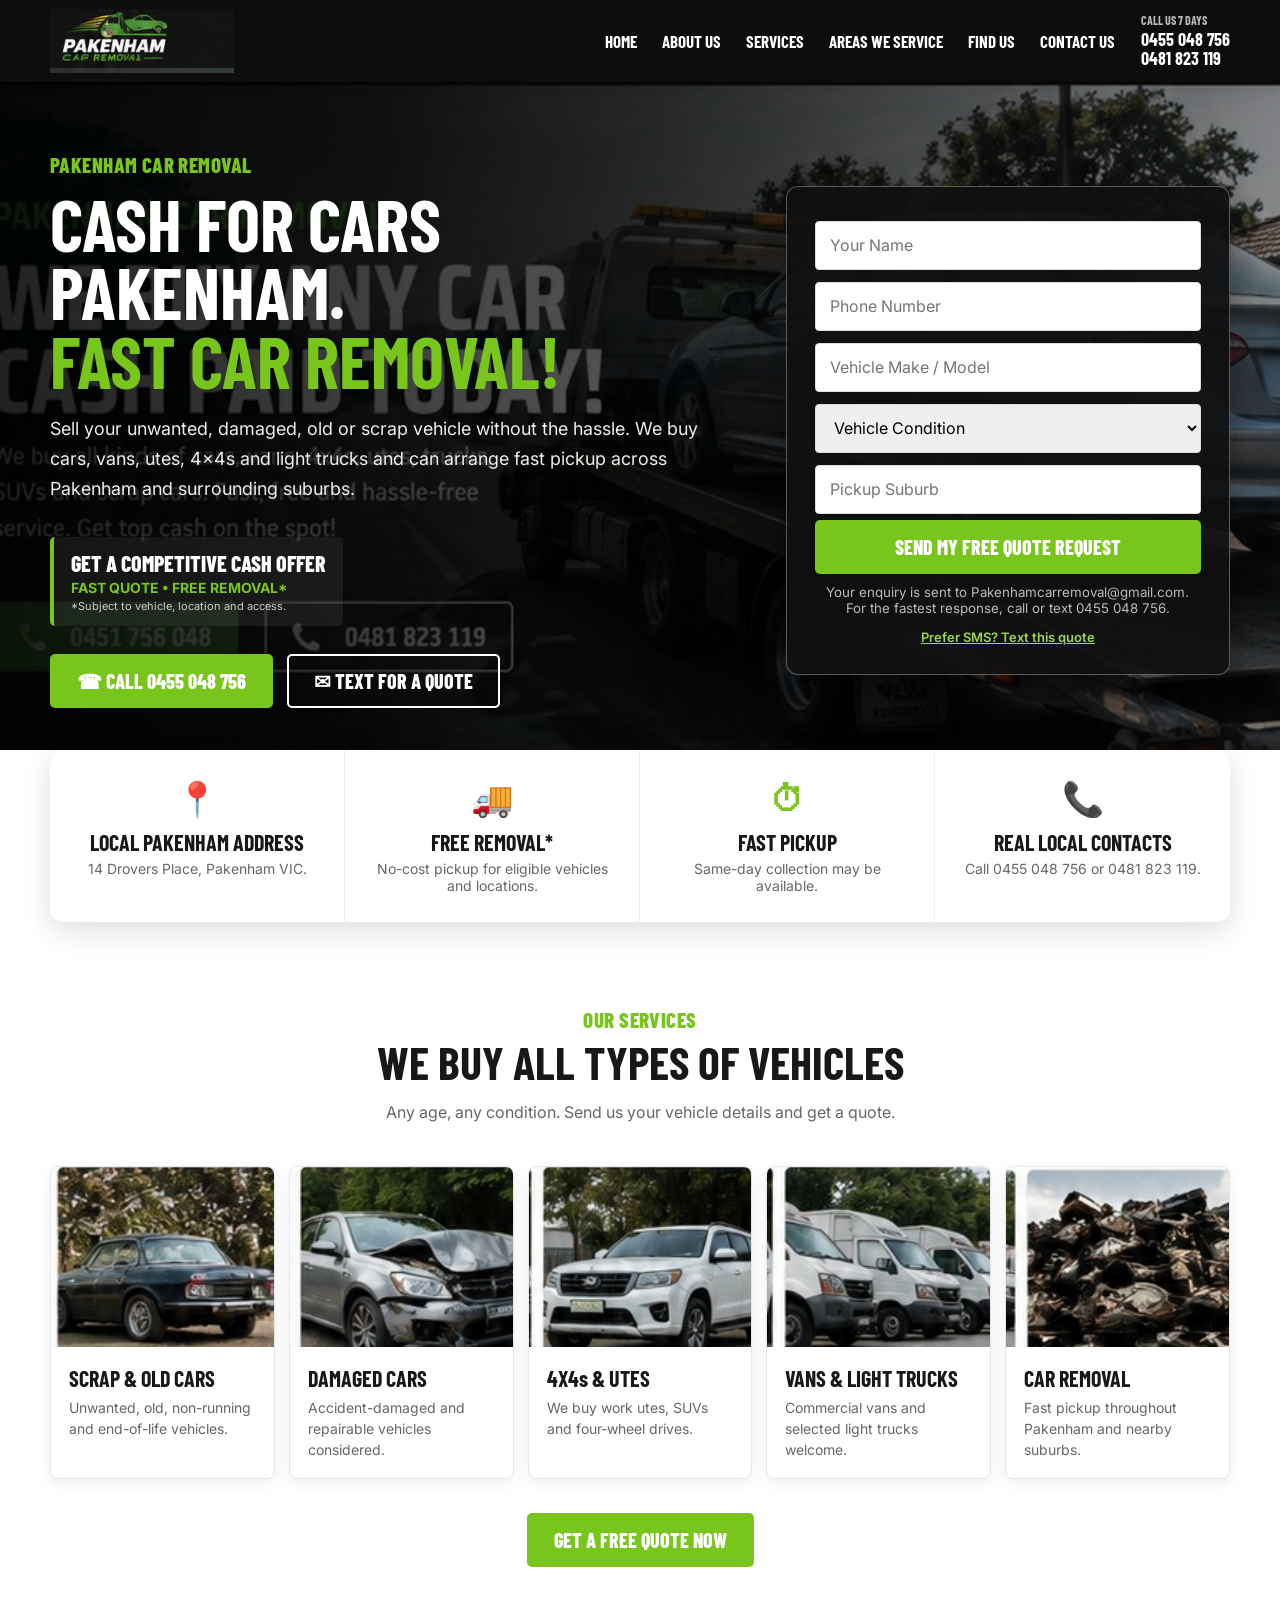
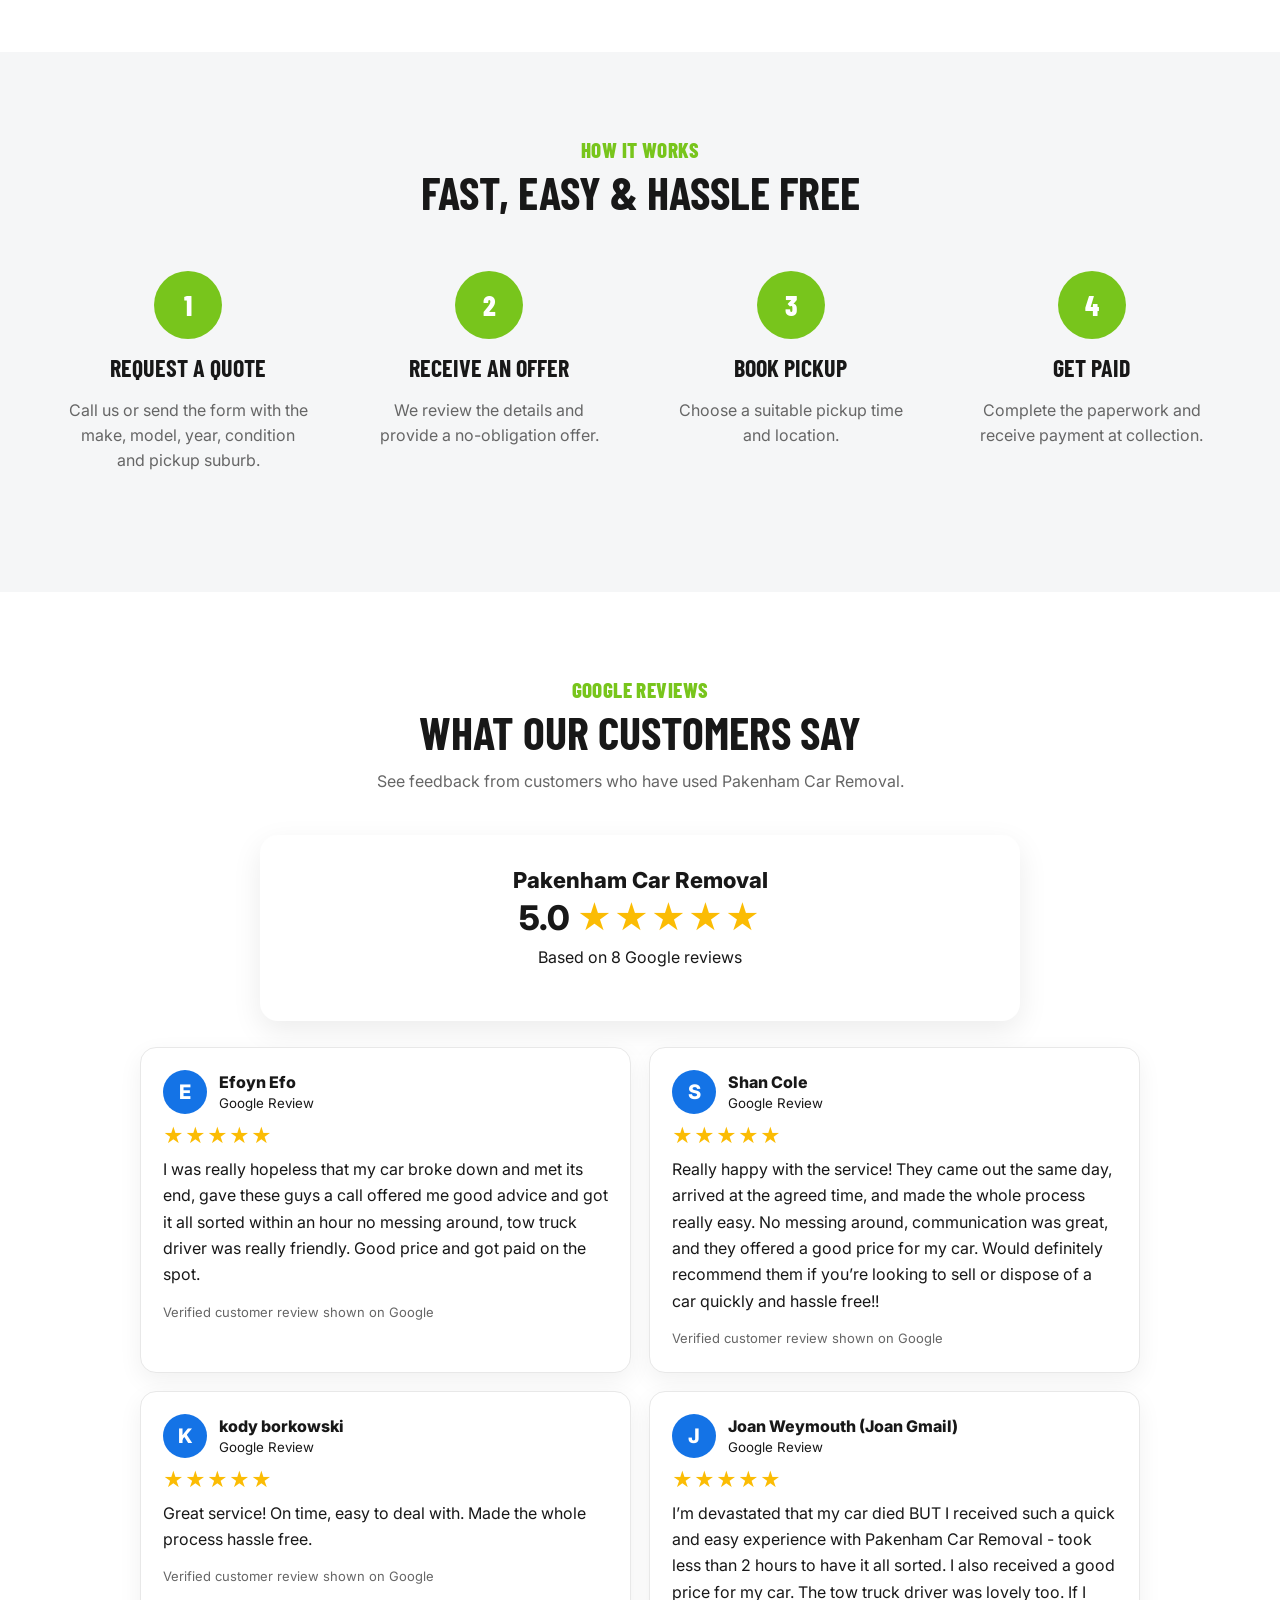
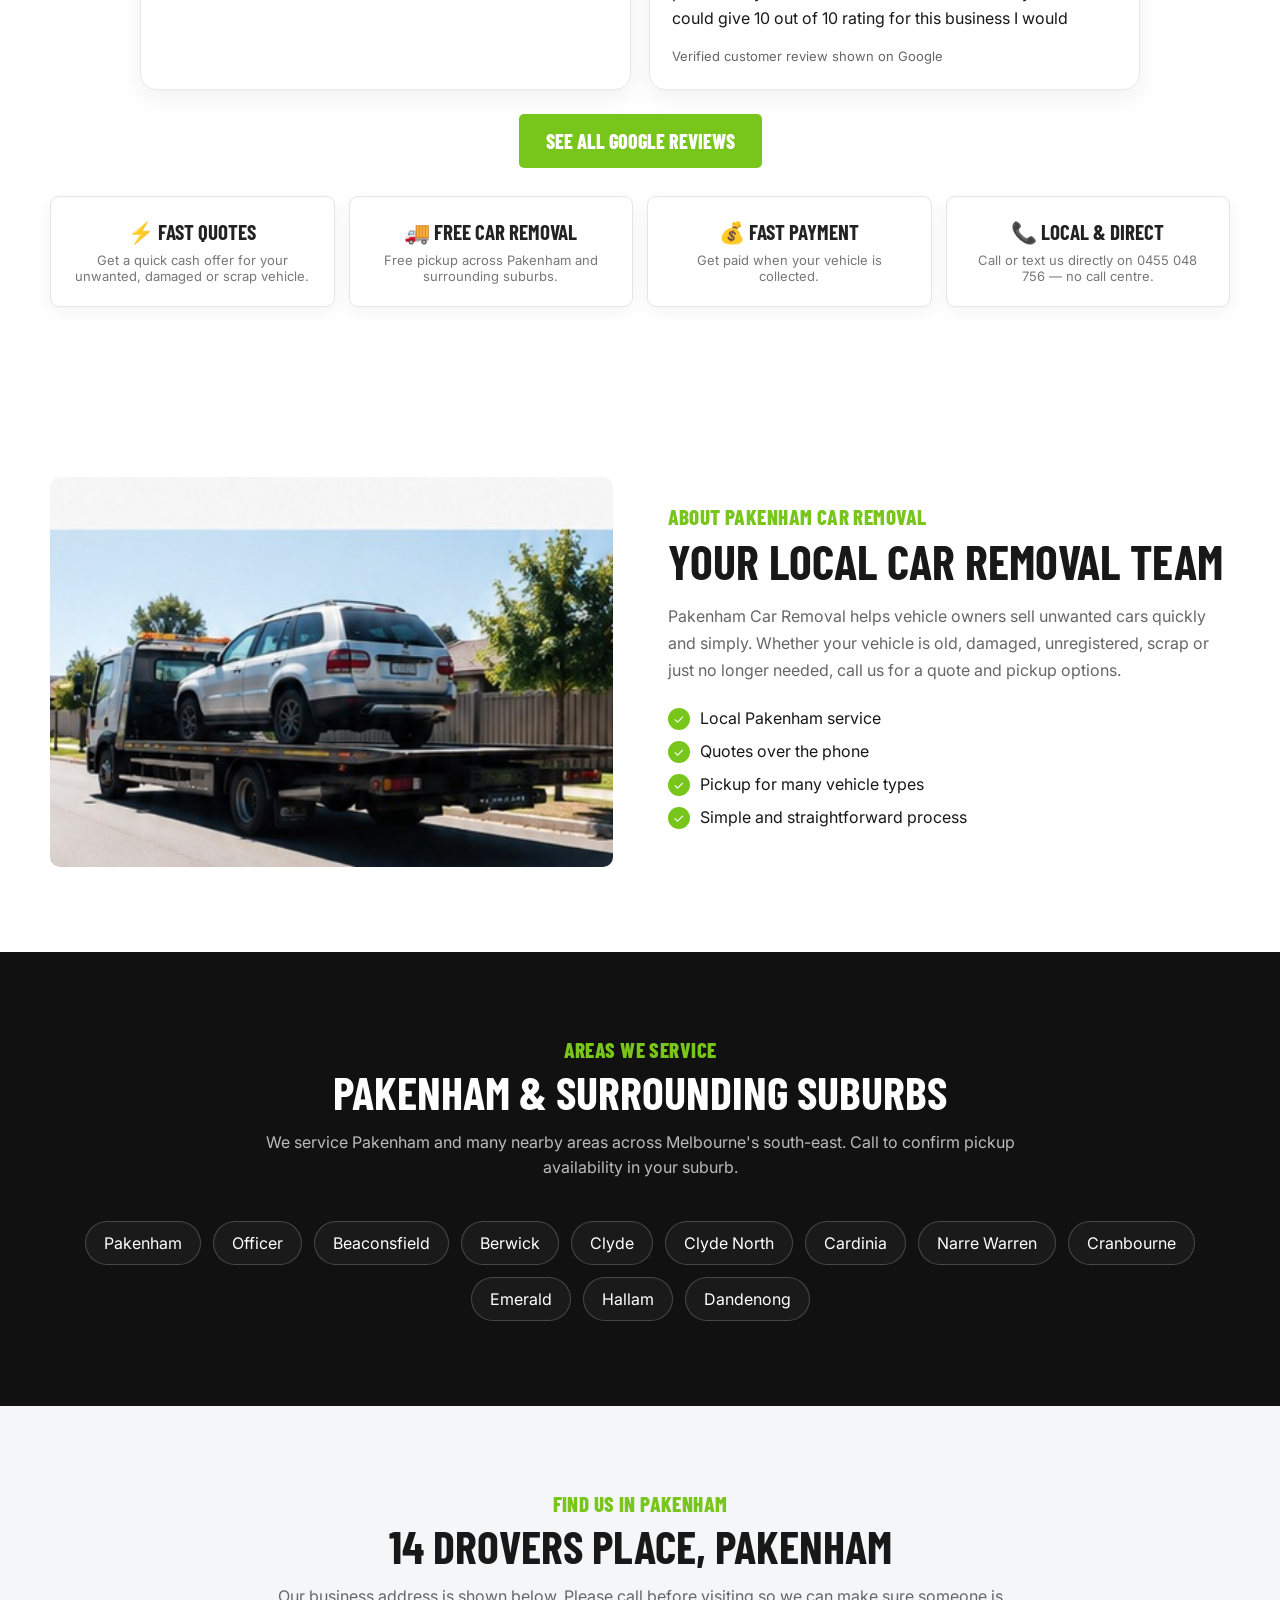
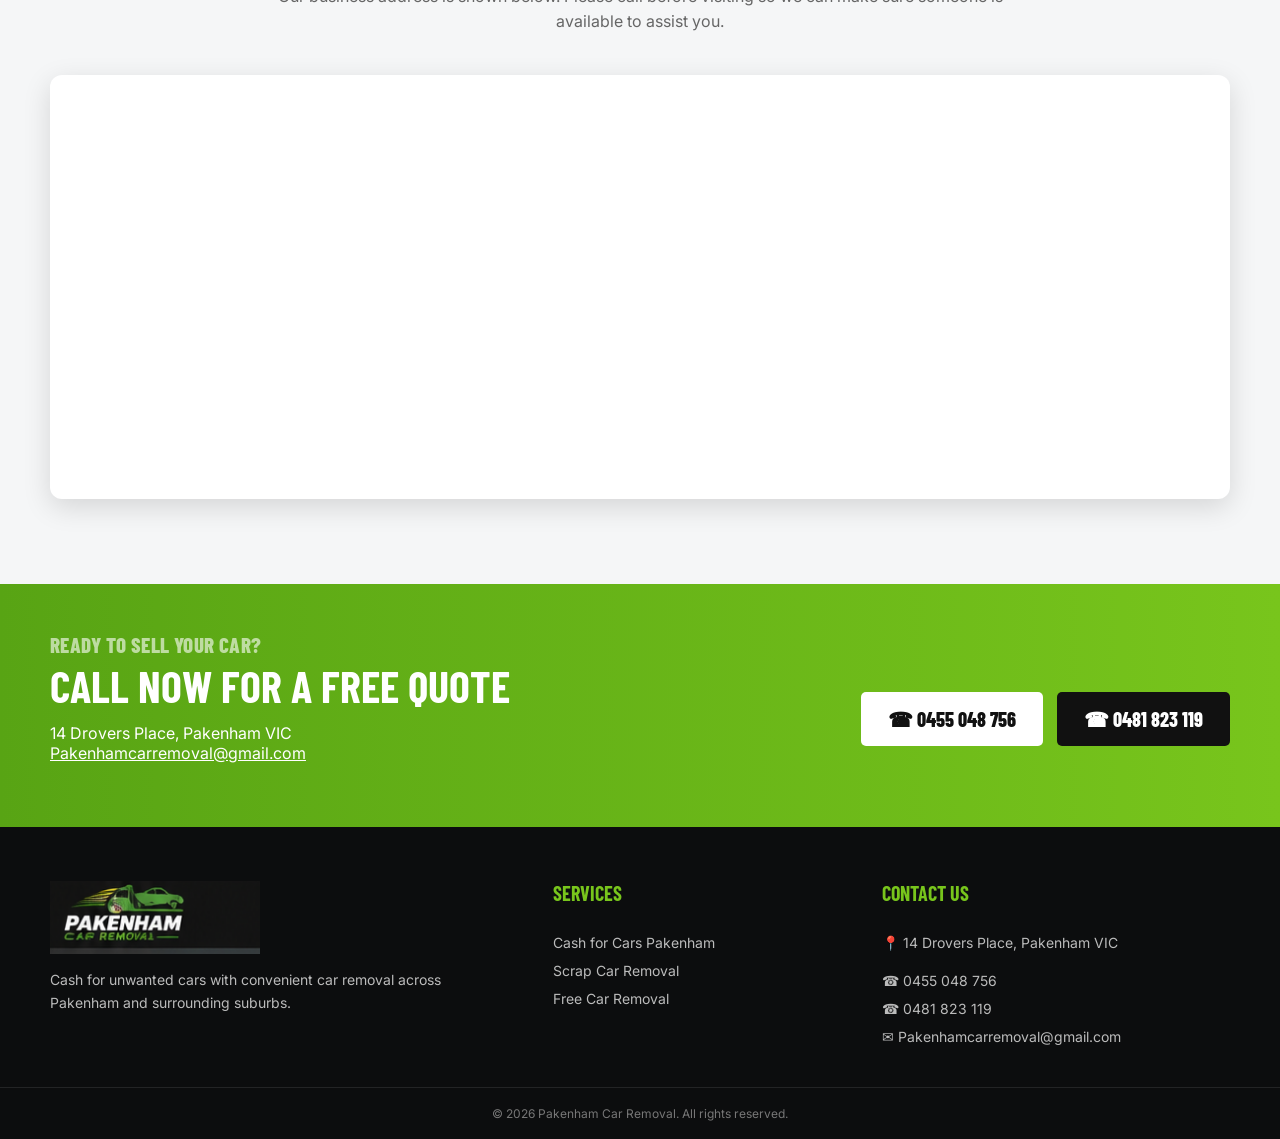
==== commit 911e2248: "Add files via upload" ====
--- a/index.html
+++ b/index.html
@@ -16,6 +16,10 @@
   <link rel="preconnect" href="https://fonts.gstatic.com" crossorigin>
   <link href="https://fonts.googleapis.com/css2?family=Barlow+Condensed:wght@600;700;800&family=Inter:wght@400;500;600;700&display=swap" rel="stylesheet">
   <link rel="stylesheet" href="styles.css">
+
+  <style>
+    .google-review-grid{display:grid;grid-template-columns:repeat(2,minmax(0,1fr));gap:18px;max-width:1000px;margin:26px auto 0}.google-review-card{background:#fff;border:1px solid #e8e8e8;border-radius:16px;padding:22px;box-shadow:0 8px 24px rgba(0,0,0,.06);text-align:left}.google-review-head{display:flex;align-items:center;gap:12px;margin-bottom:10px}.google-review-avatar{width:44px;height:44px;border-radius:50%;display:grid;place-items:center;background:#1473e6;color:#fff;font-weight:800;font-size:20px}.google-review-name{font-weight:800}.google-review-stars{color:#fbbc04;letter-spacing:1px;font-size:20px;margin:8px 0}.google-review-card p{margin:0;line-height:1.65}.google-review-source{font-size:13px;color:#666;margin-top:14px!important}@media(max-width:700px){.google-review-grid{grid-template-columns:1fr}.google-review-card{padding:18px}}
+  </style>
 </head>
 <body>
   <!-- Google Tag Manager (noscript) -->
@@ -138,8 +142,16 @@
           <div style="font-size:22px;font-weight:800;margin-bottom:8px;">Pakenham Car Removal</div>
           <div style="font-size:34px;font-weight:800;line-height:1;">5.0 <span style="color:#fbbc04;letter-spacing:2px;">★★★★★</span></div>
           <p style="margin:12px 0 22px;">Based on 8 Google reviews</p>
-          <a class="btn btn-primary" href="https://share.google/EIPgwVqCB3DMJzkqL" target="_blank" rel="noopener">READ OUR GOOGLE REVIEWS</a>
-        </div>
+        </div>
+
+        <div class="google-review-grid">
+          <article class="google-review-card"><div class="google-review-head"><div class="google-review-avatar">E</div><div><div class="google-review-name">Efoyn Efo</div><small>Google Review</small></div></div><div class="google-review-stars">★★★★★</div><p>I was really hopeless that my car broke down and met its end, gave these guys a call offered me good advice and got it all sorted within an hour no messing around, tow truck driver was really friendly. Good price and got paid on the spot.</p><p class="google-review-source">Verified customer review shown on Google</p></article>
+          <article class="google-review-card"><div class="google-review-head"><div class="google-review-avatar">S</div><div><div class="google-review-name">Shan Cole</div><small>Google Review</small></div></div><div class="google-review-stars">★★★★★</div><p>Really happy with the service! They came out the same day, arrived at the agreed time, and made the whole process really easy. No messing around, communication was great, and they offered a good price for my car. Would definitely recommend them if you’re looking to sell or dispose of a car quickly and hassle free!!</p><p class="google-review-source">Verified customer review shown on Google</p></article>
+          <article class="google-review-card"><div class="google-review-head"><div class="google-review-avatar">K</div><div><div class="google-review-name">kody borkowski</div><small>Google Review</small></div></div><div class="google-review-stars">★★★★★</div><p>Great service! On time, easy to deal with. Made the whole process hassle free.</p><p class="google-review-source">Verified customer review shown on Google</p></article>
+          <article class="google-review-card"><div class="google-review-head"><div class="google-review-avatar">J</div><div><div class="google-review-name">Joan Weymouth (Joan Gmail)</div><small>Google Review</small></div></div><div class="google-review-stars">★★★★★</div><p>I’m devastated that my car died BUT I received such a quick and easy experience with Pakenham Car Removal - took less than 2 hours to have it all sorted. I also received a good price for my car. The tow truck driver was lovely too. If I could give 10 out of 10 rating for this business I would</p><p class="google-review-source">Verified customer review shown on Google</p></article>
+        </div>
+
+        <div style="text-align:center;margin-top:24px;"><a class="btn btn-primary" href="https://share.google/EIPgwVqCB3DMJzkqL" target="_blank" rel="noopener">SEE ALL GOOGLE REVIEWS</a></div>
 
         <div class="trust-cards" style="margin-top:28px;">
           <div><strong>⚡ FAST QUOTES</strong><span>Get a quick cash offer for your unwanted, damaged or scrap vehicle.</span></div>
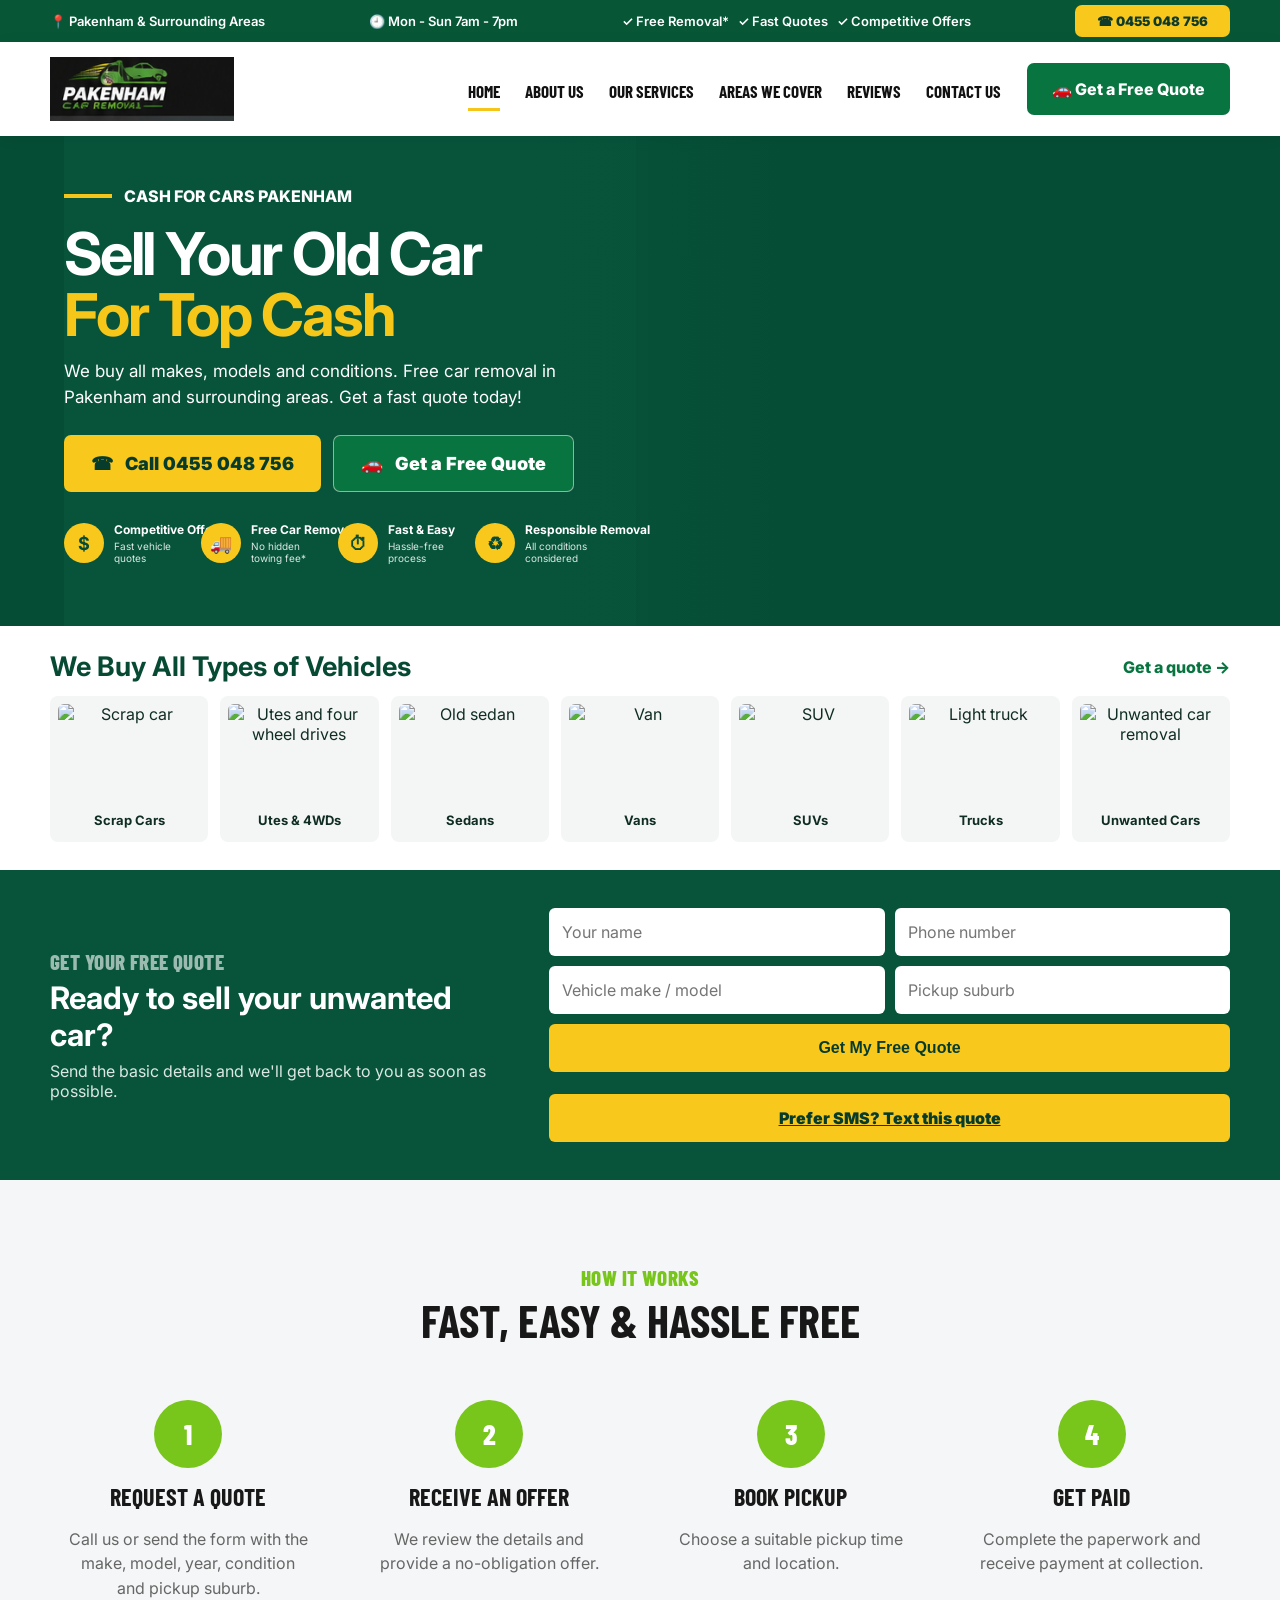
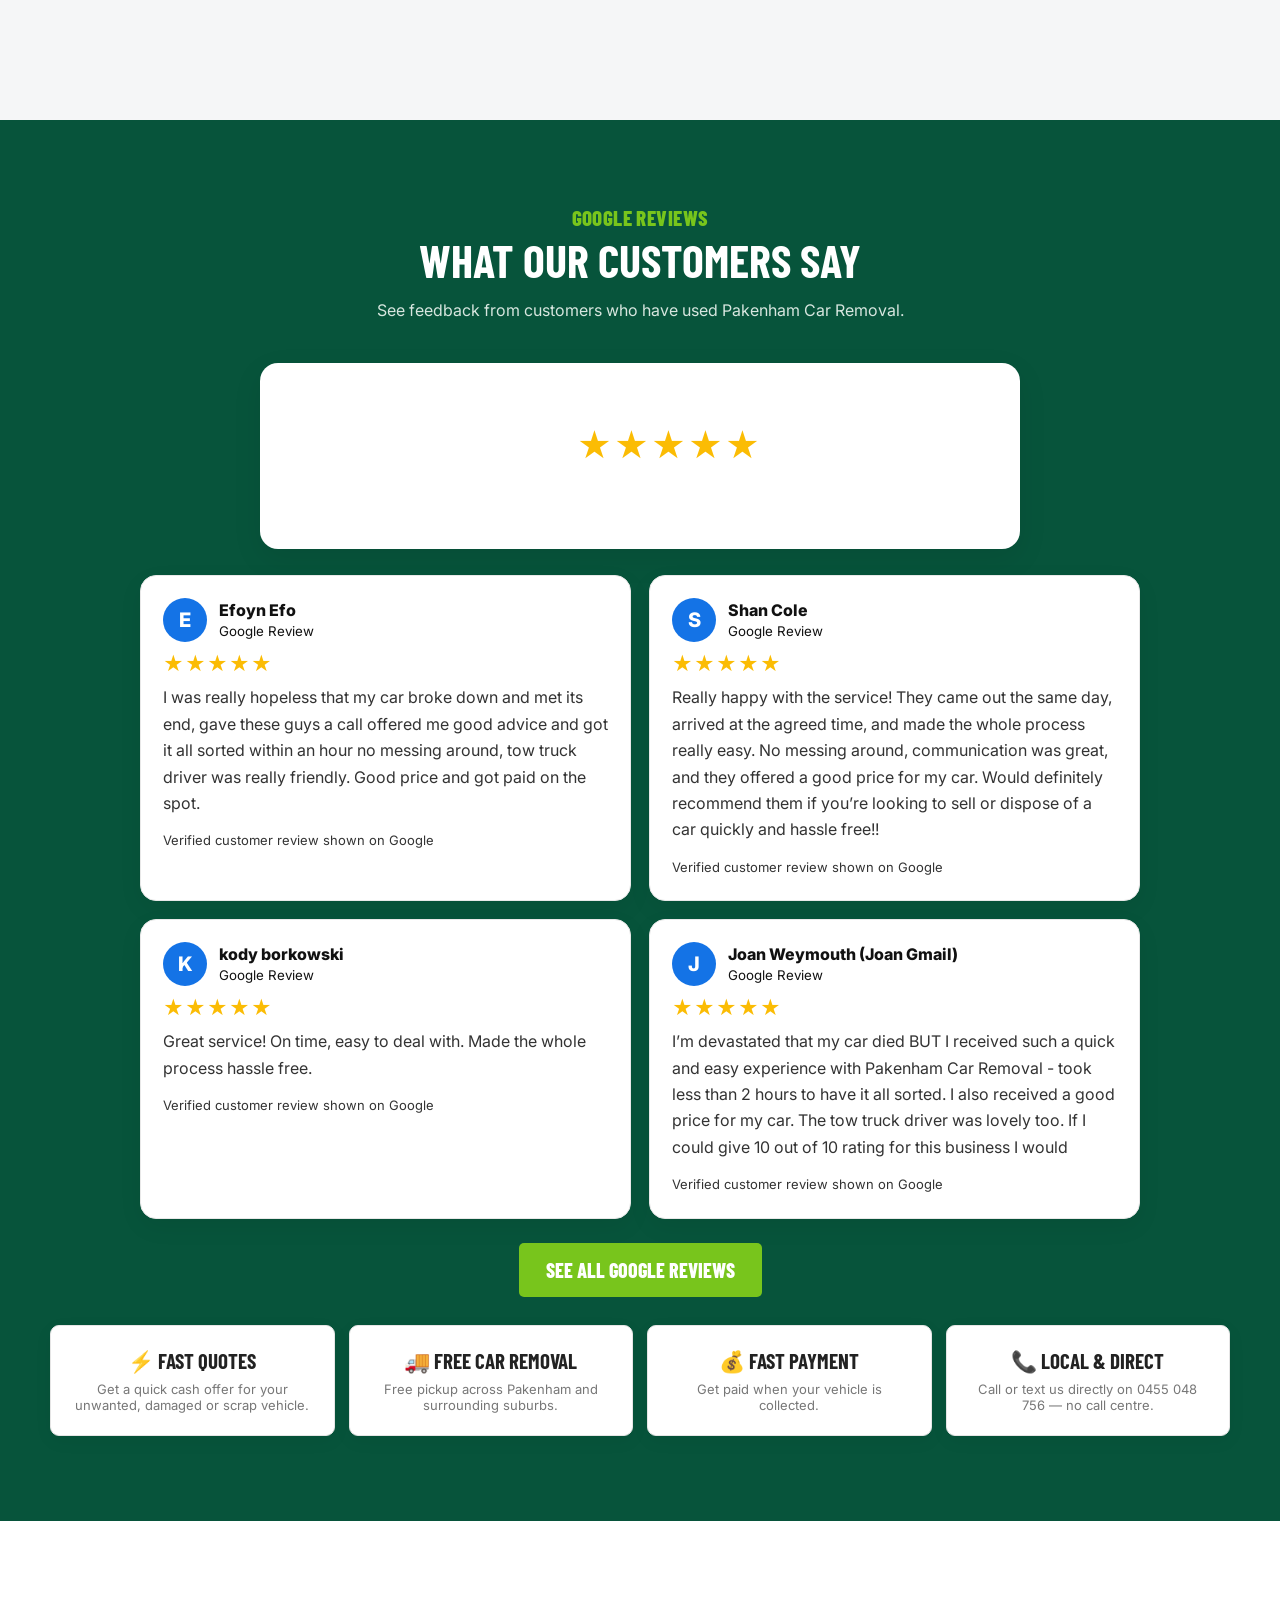
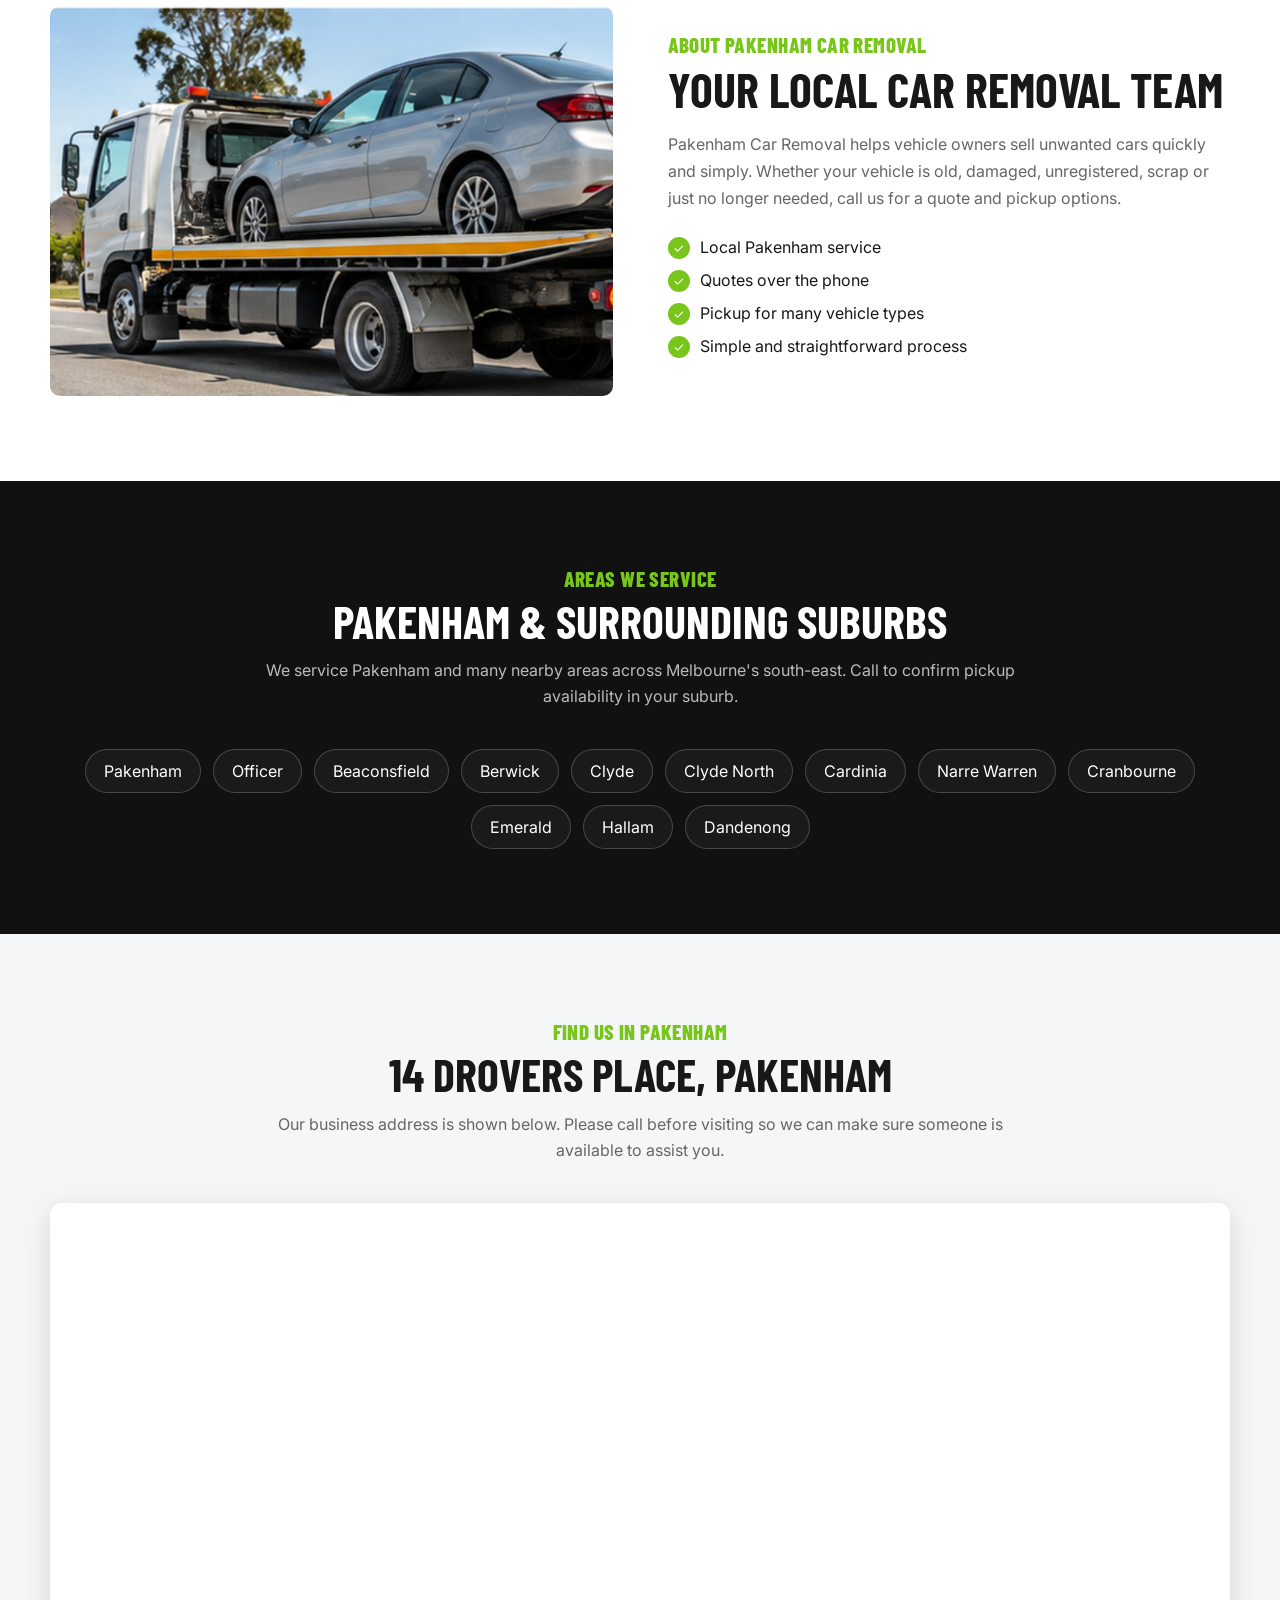
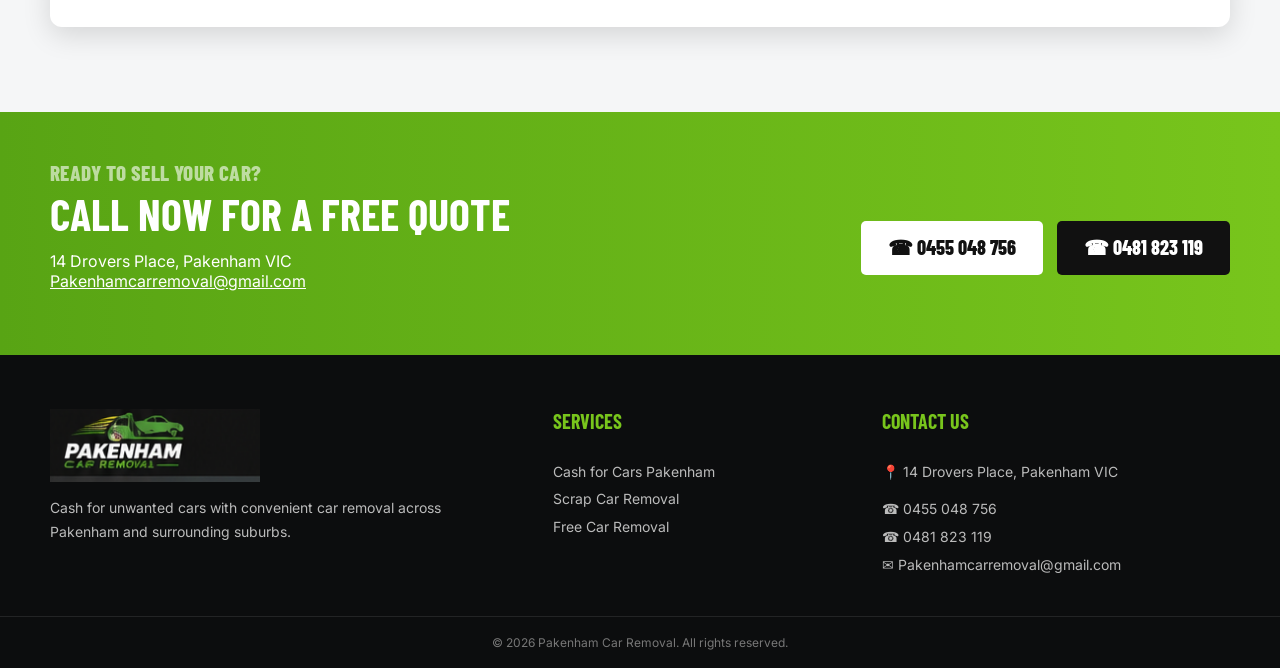
==== commit 73311067: "Add files via upload" ====
--- a/index.html
+++ b/index.html
@@ -26,92 +26,69 @@
 <noscript><iframe src="https://www.googletagmanager.com/ns.html?id=GTM-MD5KKDSR"
 height="0" width="0" style="display:none;visibility:hidden"></iframe></noscript>
 <!-- End Google Tag Manager (noscript) -->
-  <header class="site-header">
+  <div class="top-strip">
+    <div class="container top-strip-inner">
+      <span>📍 Pakenham & Surrounding Areas</span>
+      <span>🕘 Mon - Sun 7am - 7pm</span>
+      <span>✓ Free Removal* &nbsp; ✓ Fast Quotes &nbsp; ✓ Competitive Offers</span>
+      <a href="tel:0455048756">☎ 0455 048 756</a>
+    </div>
+  </div>
+  <header class="site-header home-header">
     <div class="container nav-wrap">
-      <a href="#home" class="brand">
-        <img src="assets/logo.png" alt="Pakenham Car Removal">
-      </a>
+      <a href="#home" class="brand"><img src="assets/logo.png" alt="Pakenham Car Removal"></a>
       <button class="menu-toggle" aria-label="Open menu">☰</button>
       <nav class="nav">
-        <a href="#home">Home</a>
-        <a href="#about">About Us</a>
-        <a href="#services">Services</a>
-        <a href="#areas">Areas We Service</a>
-        <a href="#map">Find Us</a>
-        <a href="#contact">Contact Us</a>
+        <a class="active" href="#home">Home</a><a href="#about">About Us</a><a href="#services">Our Services</a><a href="#areas">Areas We Cover</a><a href="#reviews">Reviews</a><a href="#contact">Contact Us</a>
       </nav>
-      <div class="header-phones">
-        <span>CALL US 7 DAYS</span>
-        <a href="tel:0455048756">0455 048 756</a>
-        <a href="tel:0481823119">0481 823 119</a>
-      </div>
+      <a class="header-quote-btn" href="#quote">🚗 Get a Free Quote</a>
     </div>
   </header>
 
   <main id="home">
-    <section class="hero">
-      <div class="hero-overlay"></div>
-      <div class="container hero-grid">
-        <div class="hero-copy">
-          <div class="eyebrow">PAKENHAM CAR REMOVAL</div>
-          <h1>CASH FOR CARS PAKENHAM.<br><span>FAST CAR REMOVAL!</span></h1>
-          <p>Sell your unwanted, damaged, old or scrap vehicle without the hassle. We buy cars, vans, utes, 4x4s and light trucks and can arrange fast pickup across Pakenham and surrounding suburbs.</p>
-<div class="price-anchor"><span>GET A COMPETITIVE CASH OFFER</span><strong>FAST QUOTE • FREE REMOVAL*</strong><small>*Subject to vehicle, location and access.</small></div>
-          <div class="hero-actions">
-            <a class="btn btn-primary" href="tel:0455048756">☎ CALL 0455 048 756</a>
-<a class="btn btn-outline" href="sms:0455048756">✉ TEXT FOR A QUOTE</a>
+    <section class="hero hero-v2">
+      <div class="container hero-v2-grid">
+        <div class="hero-v2-copy">
+          <div class="hero-kicker"><i></i> CASH FOR CARS PAKENHAM</div>
+          <h1>Sell Your Old Car<br><span>For Top Cash</span></h1>
+          <p>We buy all makes, models and conditions. Free car removal in Pakenham and surrounding areas. Get a fast quote today!</p>
+          <div class="hero-v2-actions">
+            <a class="hero-call" href="tel:0455048756">☎ &nbsp; Call 0455 048 756</a>
+            <a class="hero-quote" href="#quote">🚗 &nbsp; Get a Free Quote</a>
           </div>
-        </div>
-
-        <form class="quote-card lead-form" action="https://formsubmit.co/Pakenhamcarremoval@gmail.com" method="POST">
-          <input type="hidden" name="_subject" value="New Pakenham Car Removal Website Quote">
-          <input type="hidden" name="_captcha" value="false">
-          <input type="hidden" name="_template" value="table">
-          <input type="hidden" name="_next" value="https://pakenhamcarremoval.com.au/thank-you.html">
-          <input type="hidden" name="service" value="Homepage Quote">
-          <input required name="name" placeholder="Your Name">
-          <input required name="phone" placeholder="Phone Number">
-          <input name="vehicle" placeholder="Vehicle Make / Model">
-          <select name="condition">
-            <option value="">Vehicle Condition</option>
-            <option>Running</option>
-            <option>Damaged</option>
-            <option>Unregistered</option>
-            <option>Scrap / Damaged</option>
-          </select>
-          <input name="suburb" placeholder="Pickup Suburb">
-          <button class="btn btn-primary full" type="submit">SEND MY FREE QUOTE REQUEST</button>
-          <small>Your enquiry is sent to Pakenhamcarremoval@gmail.com. For the fastest response, call or text 0455 048 756.</small>
+          <div class="hero-mini-benefits">
+            <div><b>$</b><span><strong>Competitive Offers</strong><small>Fast vehicle quotes</small></span></div>
+            <div><b>🚚</b><span><strong>Free Car Removal*</strong><small>No hidden towing fee*</small></span></div>
+            <div><b>⏱</b><span><strong>Fast & Easy</strong><small>Hassle-free process</small></span></div>
+            <div><b>♻</b><span><strong>Responsible Removal</strong><small>All conditions considered</small></span></div>
+          </div>
+        </div>
+        <div class="hero-v2-photo" aria-label="Tow truck carrying a damaged vehicle"></div>
+      </div>
+    </section>
+
+    <section class="vehicle-strip" id="services">
+      <div class="container">
+        <div class="vehicle-title-row"><h2>We Buy All Types of Vehicles</h2><a href="#quote">Get a quote →</a></div>
+        <div class="vehicle-cards">
+          <a href="scrap-car-removal.html"><img src="assets/damaged-cars-clear.jpg" alt="Scrap car"><strong>Scrap Cars</strong></a>
+          <a href="cash-for-cars-pakenham.html"><img src="assets/utes-4x4-clear.jpg" alt="Utes and four wheel drives"><strong>Utes & 4WDs</strong></a>
+          <a href="cash-for-cars-pakenham.html"><img src="assets/scrap-cars-clear.jpg" alt="Old sedan"><strong>Sedans</strong></a>
+          <a href="cash-for-cars-pakenham.html"><img src="assets/vans-trucks-clear.jpg" alt="Van"><strong>Vans</strong></a>
+          <a href="cash-for-cars-pakenham.html"><img src="assets/utes-4x4-clear.jpg" alt="SUV"><strong>SUVs</strong></a>
+          <a href="cash-for-cars-pakenham.html"><img src="assets/vans-trucks-clear.jpg" alt="Light truck"><strong>Trucks</strong></a>
+          <a href="free-car-removal.html"><img src="assets/car-removal-clear.jpg" alt="Unwanted car removal"><strong>Unwanted Cars</strong></a>
+        </div>
+      </div>
+    </section>
+
+    <section class="quick-quote-band" id="quote">
+      <div class="container quick-quote-grid">
+        <div><div class="eyebrow light">GET YOUR FREE QUOTE</div><h2>Ready to sell your unwanted car?</h2><p>Send the basic details and we'll get back to you as soon as possible.</p></div>
+        <form class="quick-form lead-form" action="https://formsubmit.co/Pakenhamcarremoval@gmail.com" method="POST">
+          <input type="hidden" name="_subject" value="New Pakenham Car Removal Website Quote"><input type="hidden" name="_captcha" value="false"><input type="hidden" name="_template" value="table"><input type="hidden" name="_next" value="https://pakenhamcarremoval.com.au/thank-you.html">
+          <input required name="name" placeholder="Your name"><input required name="phone" placeholder="Phone number"><input name="vehicle" placeholder="Vehicle make / model"><input name="suburb" placeholder="Pickup suburb"><button type="submit">Get My Free Quote</button>
         </form>
-      </div>
-    </section>
-
-    <section class="benefits trust-signals">
-      <div class="container benefit-grid">
-        <div><b>📍</b><h3>LOCAL PAKENHAM ADDRESS</h3><p>14 Drovers Place, Pakenham VIC.</p></div>
-        <div><b>🚚</b><h3>FREE REMOVAL*</h3><p>No-cost pickup for eligible vehicles and locations.</p></div>
-        <div><b>⏱</b><h3>FAST PICKUP</h3><p>Same-day collection may be available.</p></div>
-        <div><b>📞</b><h3>REAL LOCAL CONTACTS</h3><p>Call 0455 048 756 or 0481 823 119.</p></div>
-      </div>
-    </section>
-
-    <section class="section" id="services">
-      <div class="container">
-        <div class="section-heading">
-          <div class="eyebrow">OUR SERVICES</div>
-          <h2>WE BUY ALL TYPES OF VEHICLES</h2>
-          <p>Any age, any condition. Send us your vehicle details and get a quote.</p>
-        </div>
-
-        <div class="cards">
-          <a class="card" href="scrap-car-removal.html"><img src="assets/scrap-cars.jpg" alt="Old and scrap cars"><div><h3>SCRAP & OLD CARS</h3><p>Unwanted, old, non-running and end-of-life vehicles.</p></div></a>
-          <a class="card" href="scrap-car-removal.html"><img src="assets/damaged-cars.jpg" alt="Damaged car"><div><h3>DAMAGED CARS</h3><p>Accident-damaged and repairable vehicles considered.</p></div></a>
-          <a class="card" href="cash-for-cars-pakenham.html"><img src="assets/utes-4x4.jpg" alt="4WD and ute"><div><h3>4X4s & UTES</h3><p>We buy work utes, SUVs and four-wheel drives.</p></div></a>
-          <a class="card" href="cash-for-cars-pakenham.html"><img src="assets/vans-trucks.jpg" alt="Vans and trucks"><div><h3>VANS & LIGHT TRUCKS</h3><p>Commercial vans and selected light trucks welcome.</p></div></a>
-          <a class="card" href="free-car-removal.html"><img src="assets/car-removal.jpg" alt="Car removal"><div><h3>CAR REMOVAL</h3><p>Fast pickup throughout Pakenham and nearby suburbs.</p></div></a>
-        </div>
-
-        <div class="center"><a href="tel:0455048756" class="btn btn-primary">GET A FREE QUOTE NOW</a></div>
       </div>
     </section>
 
--- a/styles.css
+++ b/styles.css
@@ -239,3 +239,28 @@
 @media(max-width:680px){
   .trust-cards{grid-template-columns:1fr}
 }
+
+/* 2026 homepage redesign - based on approved visual direction */
+.top-strip{background:#075737;color:#fff;font-size:13px;font-weight:600}
+.top-strip-inner{min-height:42px;display:flex;align-items:center;justify-content:space-between;gap:18px}
+.top-strip a{background:#f8c91c;color:#103b2b;padding:8px 22px;border-radius:7px;font-weight:900}
+.home-header{background:#fff;color:#111;position:sticky;top:0;box-shadow:0 2px 14px #00000012}
+.home-header .nav-wrap{min-height:94px}
+.home-header .brand img{width:265px;max-height:72px;object-fit:contain}
+.home-header .nav a{color:#111;font-weight:700;padding:35px 0 31px;position:relative}
+.home-header .nav a.active:after,.home-header .nav a:hover:after{content:"";position:absolute;height:3px;left:0;right:0;bottom:21px;background:#f5c51b}
+.header-quote-btn{background:#08743f;color:#fff;padding:16px 25px;border-radius:7px;font-weight:800;white-space:nowrap}
+.hero-v2{background:#064d35;color:#fff;min-height:0;overflow:hidden}
+.hero-v2-grid{display:grid;grid-template-columns:47% 53%;min-height:490px;max-width:none;width:100%;padding:0 0 0 max(5vw,calc((100vw - 1180px)/2))}
+.hero-v2-copy{padding:50px 36px 34px 0;position:relative;z-index:2;background:linear-gradient(90deg,#07543b 0%,#07543b 80%,#07543be8 100%)}
+.hero-kicker{font-weight:800;font-size:16px;display:flex;align-items:center;gap:12px}.hero-kicker i{width:48px;height:4px;background:#f5c51b;display:block}
+.hero-v2 h1{font-family:Inter,Arial,sans-serif;text-transform:none;font-size:59px;line-height:1.03;letter-spacing:-2.2px;margin:18px 0 12px;max-width:650px}.hero-v2 h1 span{color:#f6c719}
+.hero-v2-copy>p{font-size:17px;line-height:1.55;max-width:600px;color:#fff;margin:0}
+.hero-v2-actions{display:flex;gap:12px;margin-top:25px;flex-wrap:wrap}.hero-v2-actions a{min-height:57px;padding:0 27px;display:inline-flex;align-items:center;border-radius:7px;font-size:18px;font-weight:900}.hero-call{background:#f8c91c;color:#073c2c}.hero-quote{background:#08743f;color:#fff;border:1px solid #ffffff80}
+.hero-mini-benefits{display:grid;grid-template-columns:repeat(4,1fr);gap:13px;margin-top:30px}.hero-mini-benefits>div{display:flex;align-items:center;gap:10px;min-width:0}.hero-mini-benefits b{flex:0 0 40px;width:40px;height:40px;border-radius:50%;display:grid;place-items:center;background:#f8c91c;color:#064c36;font-size:18px}.hero-mini-benefits span{min-width:0}.hero-mini-benefits strong,.hero-mini-benefits small{display:block}.hero-mini-benefits strong{font-size:12px;white-space:nowrap}.hero-mini-benefits small{font-size:10px;color:#dce8e3;margin-top:3px}
+.hero-v2-photo{background:url('assets/hero-tow-clear.jpg') center center/cover no-repeat;position:relative}.hero-v2-photo:after{content:"";position:absolute;inset:0;background:linear-gradient(90deg,#07543b88 0%,transparent 23%)}
+.vehicle-strip{background:#fff;padding:24px 0 28px}.vehicle-title-row{display:flex;align-items:center;justify-content:space-between;margin-bottom:13px}.vehicle-title-row h2{font-family:Inter,Arial,sans-serif;font-size:27px;color:#064a34;margin:0}.vehicle-title-row a{color:#08743f;font-weight:800}.vehicle-cards{display:grid;grid-template-columns:repeat(7,1fr);gap:12px}.vehicle-cards a{background:#f4f6f5;border-radius:8px;padding:8px 8px 13px;text-align:center;color:#102d23;overflow:hidden}.vehicle-cards img{width:100%;height:96px;object-fit:cover;border-radius:6px;display:block;margin-bottom:9px}.vehicle-cards strong{font-size:13px}
+.quick-quote-band{background:#07543b;color:#fff;padding:38px 0}.quick-quote-grid{display:grid;grid-template-columns:.8fr 1.2fr;gap:45px;align-items:center}.quick-quote-band h2{font-family:Inter,Arial,sans-serif;font-size:31px;margin:5px 0 8px}.quick-quote-band p{margin:0;color:#dce8e3}.quick-form{display:grid;grid-template-columns:repeat(2,1fr);gap:10px}.quick-form input{height:48px;border:0;border-radius:6px;padding:0 13px;font:inherit}.quick-form button{height:48px;border:0;border-radius:6px;background:#f8c91c;color:#073c2c;font-weight:900;font-size:16px;cursor:pointer;grid-column:span 2}
+.reviews-section{background:#07543b;color:#fff}.reviews-section .section-heading p{color:#d7e6df}.reviews-section .google-review-card{color:#111}.reviews-section .google-review-card p{color:#333}
+@media(max-width:1100px){.top-strip-inner span:nth-child(3){display:none}.header-quote-btn{display:none}.home-header .nav{background:#fff}.home-header .nav a{padding:12px 0}.hero-v2-grid{grid-template-columns:1fr;padding-left:0}.hero-v2-copy{padding:48px 5vw}.hero-v2-photo{min-height:420px}.hero-mini-benefits{max-width:750px}.vehicle-cards{grid-template-columns:repeat(4,1fr)}}
+@media(max-width:680px){.top-strip-inner{min-height:38px;justify-content:center}.top-strip-inner span:nth-child(2),.top-strip-inner a{display:none}.home-header .nav-wrap{min-height:74px}.home-header .brand img{width:190px}.home-header .nav{top:74px}.hero-v2 h1{font-size:44px;letter-spacing:-1.5px}.hero-v2-copy{padding:38px 18px 28px}.hero-v2-actions a{width:100%;justify-content:center}.hero-mini-benefits{grid-template-columns:repeat(2,1fr)}.hero-v2-photo{min-height:290px}.vehicle-cards{grid-template-columns:repeat(2,1fr)}.vehicle-title-row h2{font-size:23px}.vehicle-title-row a{display:none}.quick-quote-grid{grid-template-columns:1fr;gap:22px}.quick-form{grid-template-columns:1fr}.quick-form button{grid-column:auto}}
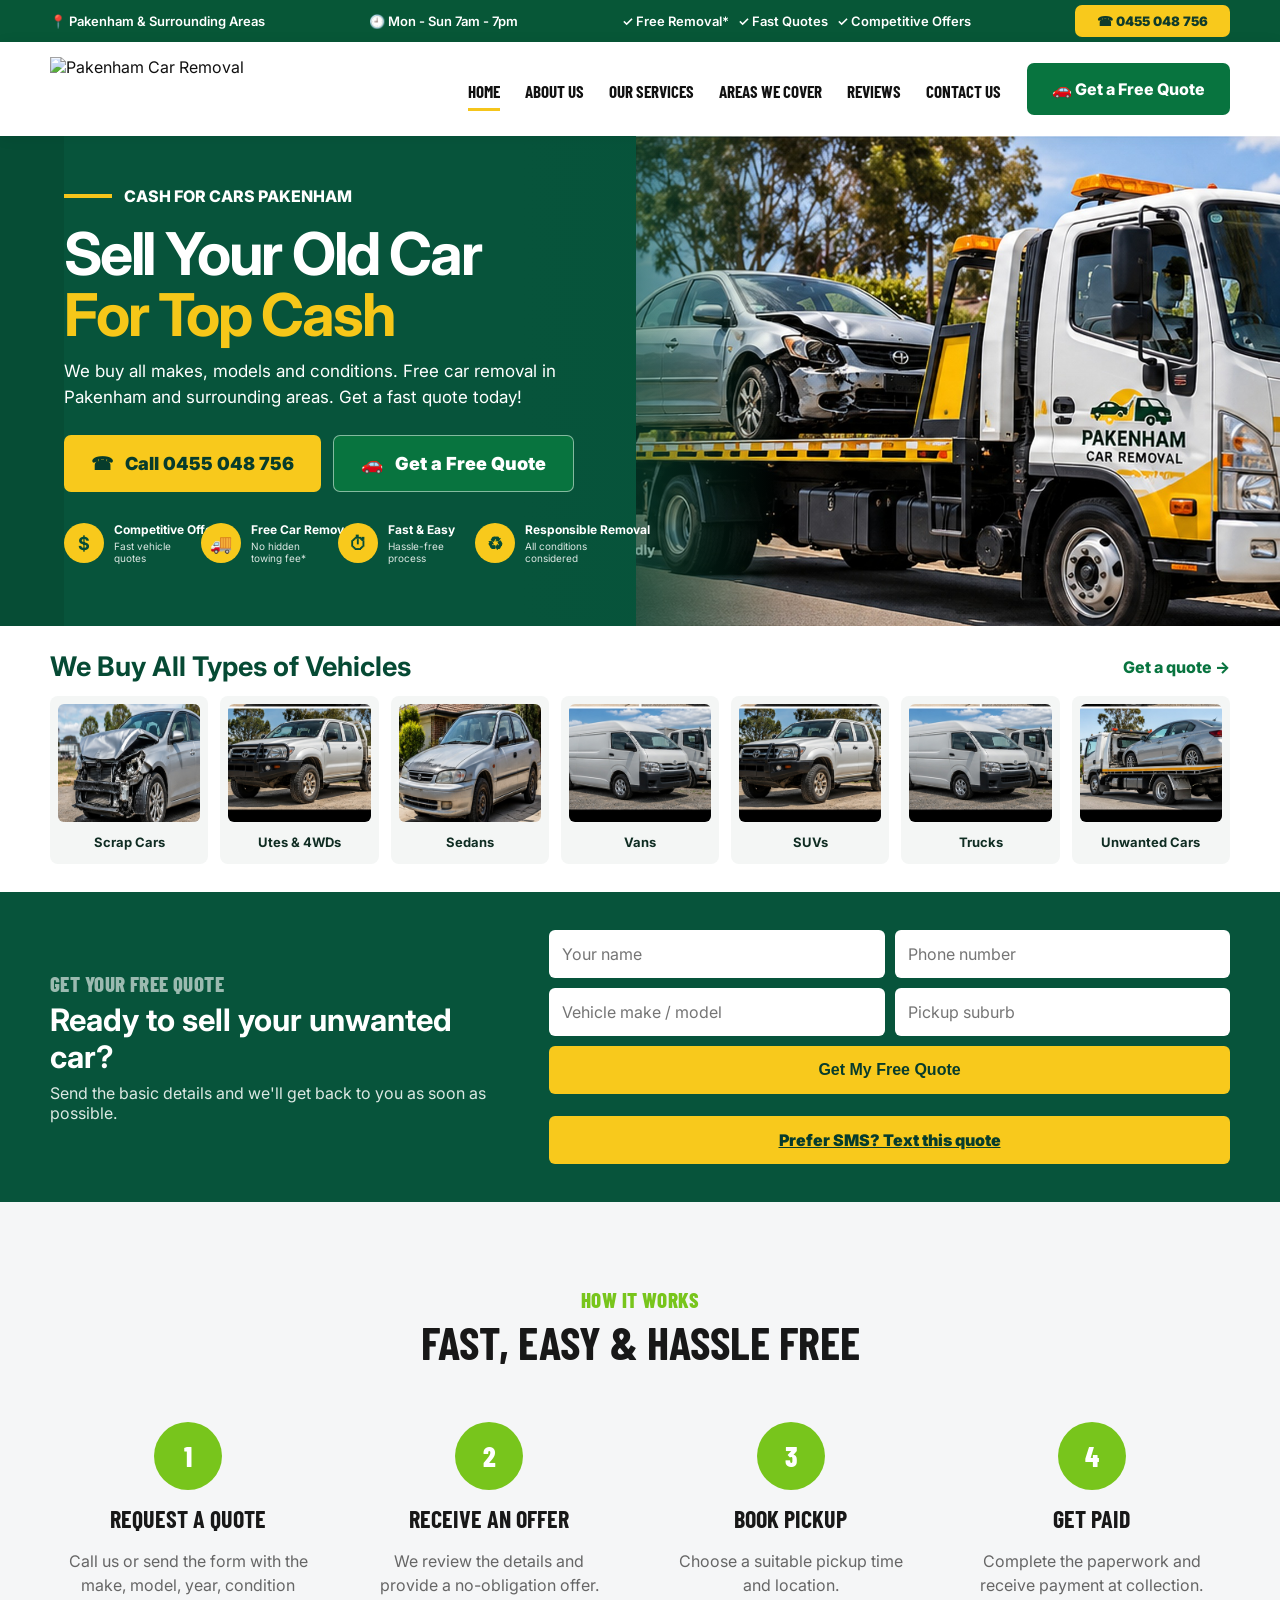
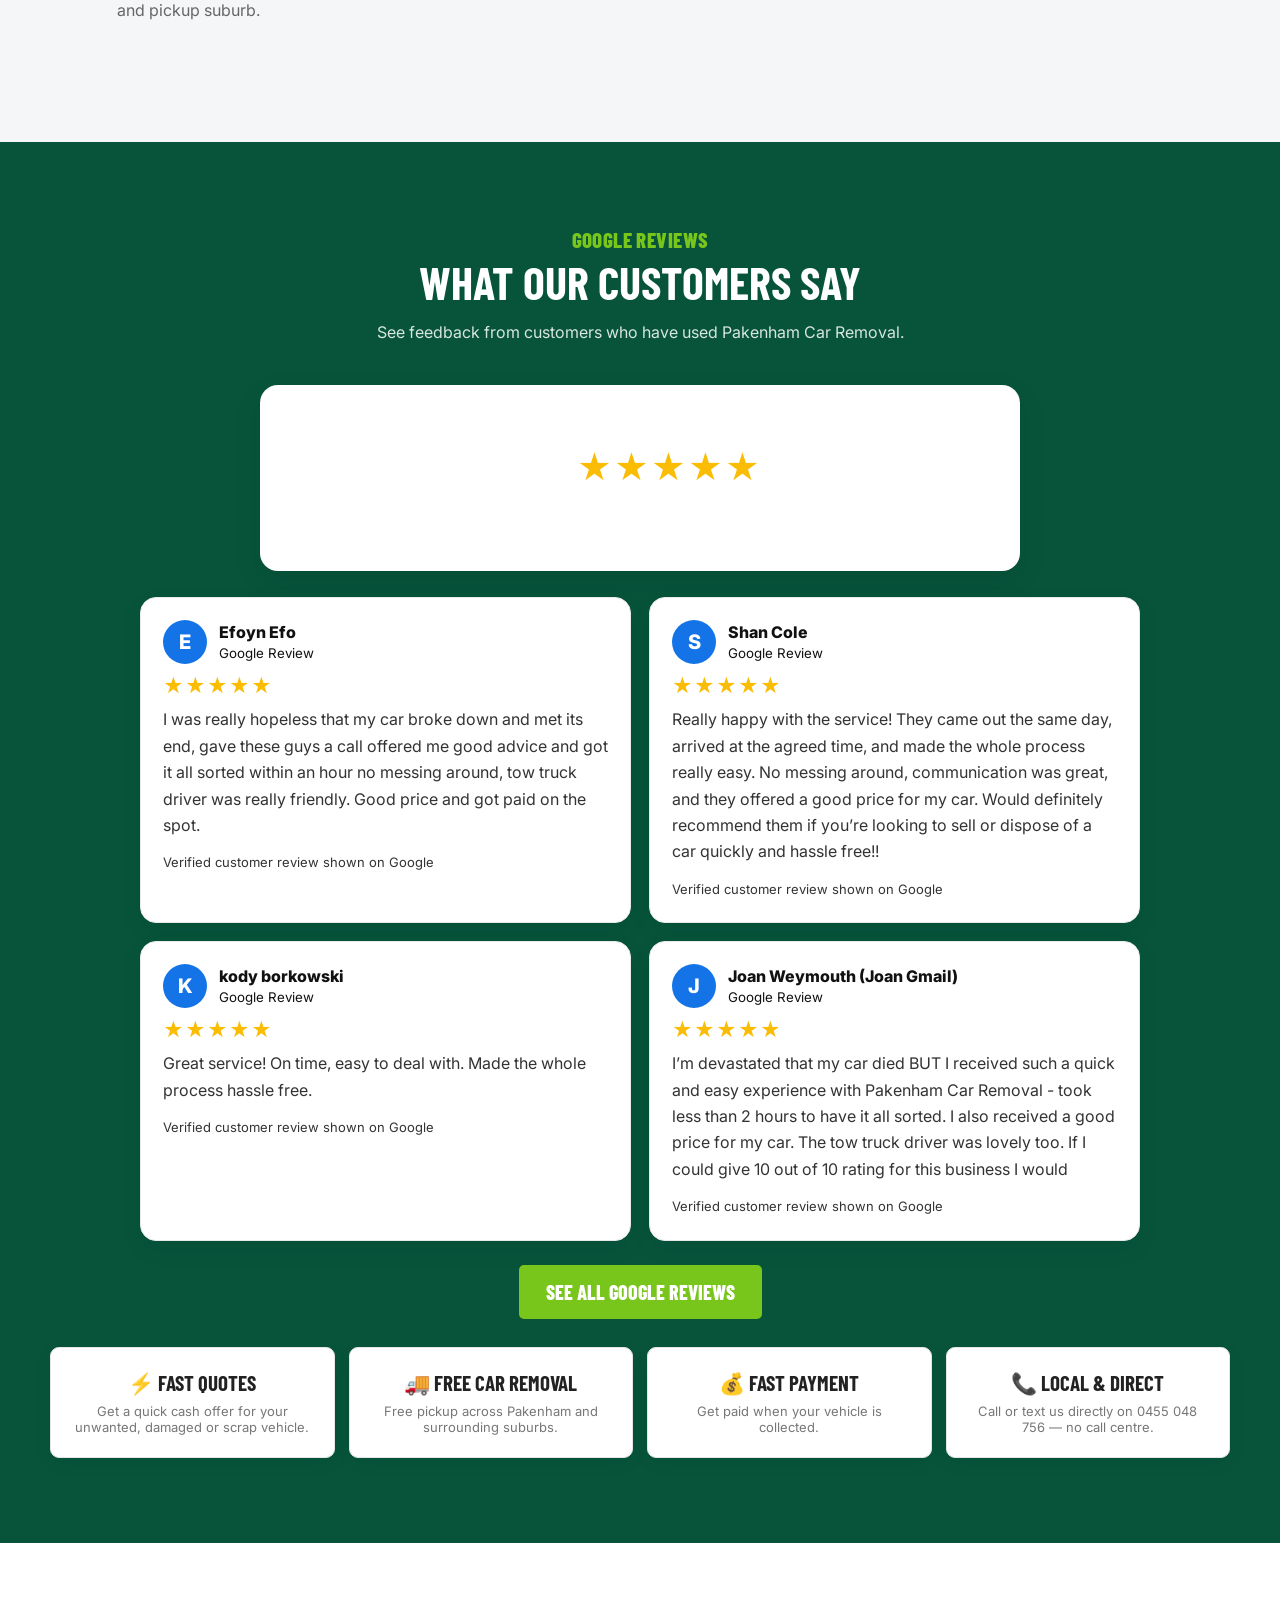
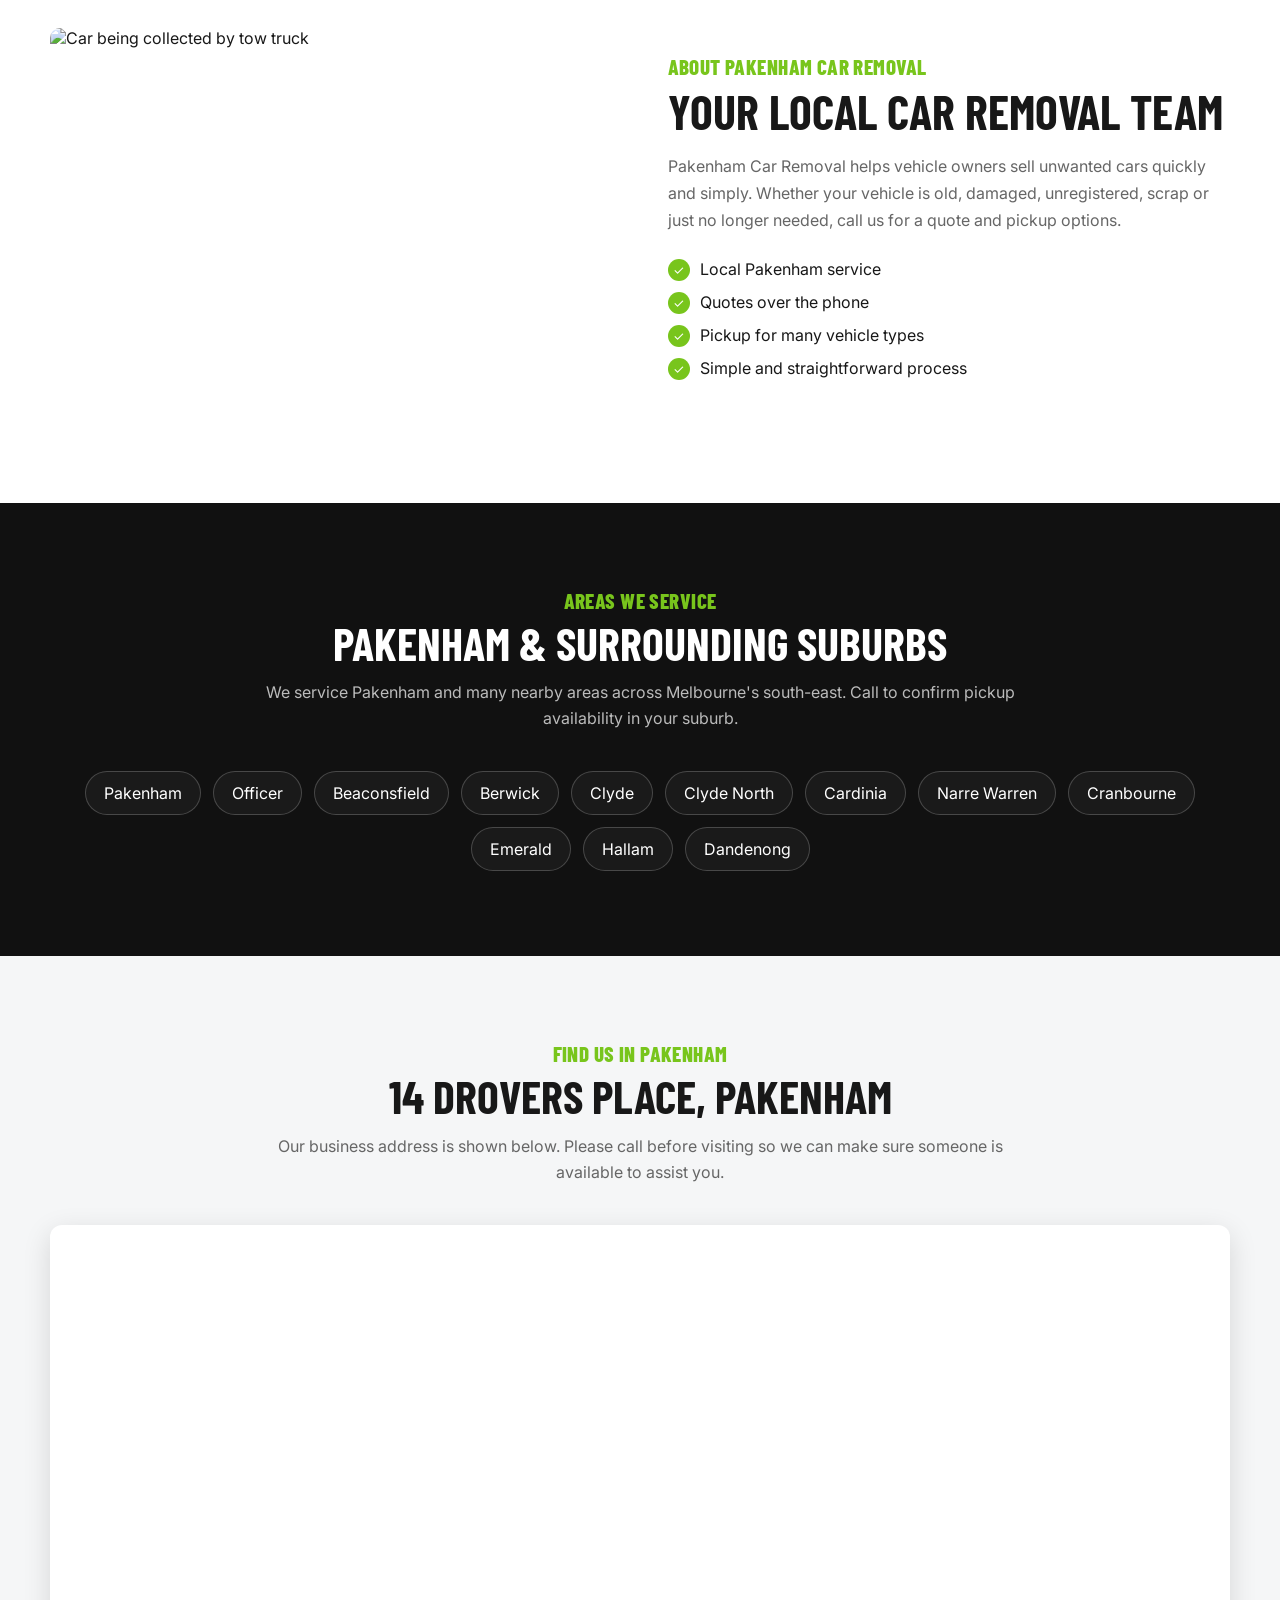
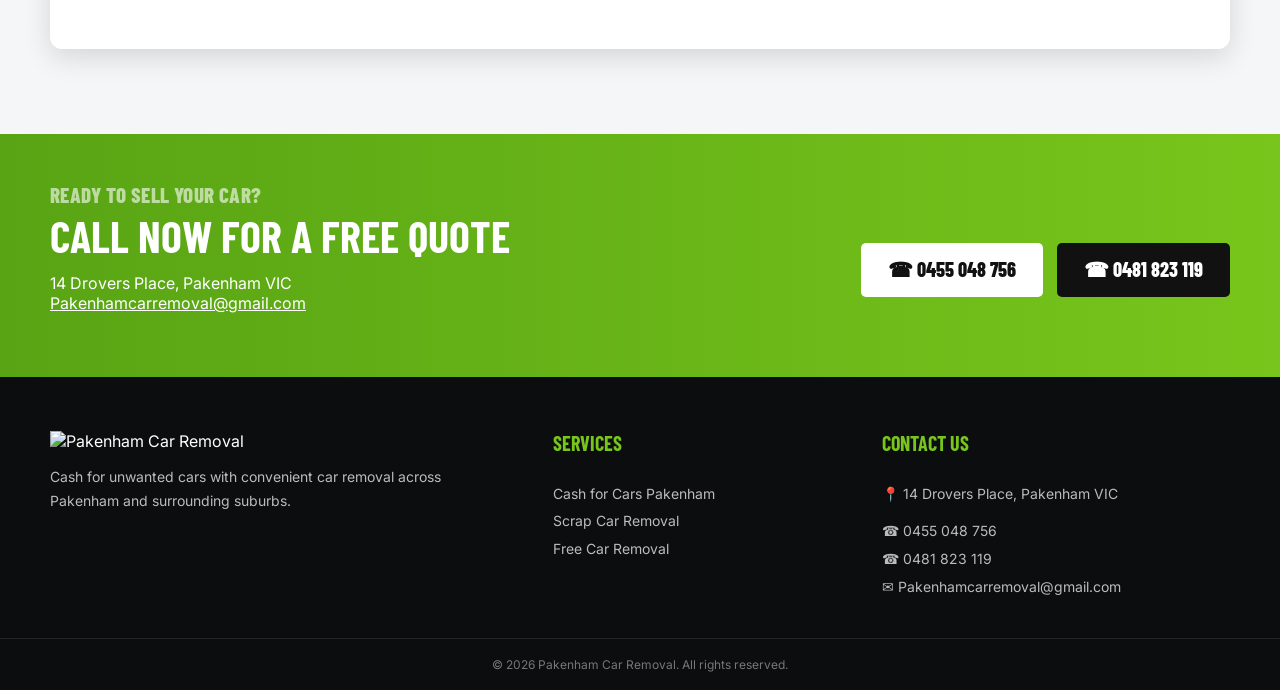
==== commit 64f8de51: "Add files via upload" ====
--- a/index.html
+++ b/index.html
@@ -15,7 +15,7 @@
   <link rel="preconnect" href="https://fonts.googleapis.com">
   <link rel="preconnect" href="https://fonts.gstatic.com" crossorigin>
   <link href="https://fonts.googleapis.com/css2?family=Barlow+Condensed:wght@600;700;800&family=Inter:wght@400;500;600;700&display=swap" rel="stylesheet">
-  <link rel="stylesheet" href="styles.css">
+  <link rel="stylesheet" href="styles.css?v=20260930b">
 
   <style>
     .google-review-grid{display:grid;grid-template-columns:repeat(2,minmax(0,1fr));gap:18px;max-width:1000px;margin:26px auto 0}.google-review-card{background:#fff;border:1px solid #e8e8e8;border-radius:16px;padding:22px;box-shadow:0 8px 24px rgba(0,0,0,.06);text-align:left}.google-review-head{display:flex;align-items:center;gap:12px;margin-bottom:10px}.google-review-avatar{width:44px;height:44px;border-radius:50%;display:grid;place-items:center;background:#1473e6;color:#fff;font-weight:800;font-size:20px}.google-review-name{font-weight:800}.google-review-stars{color:#fbbc04;letter-spacing:1px;font-size:20px;margin:8px 0}.google-review-card p{margin:0;line-height:1.65}.google-review-source{font-size:13px;color:#666;margin-top:14px!important}@media(max-width:700px){.google-review-grid{grid-template-columns:1fr}.google-review-card{padding:18px}}
@@ -71,13 +71,13 @@
       <div class="container">
         <div class="vehicle-title-row"><h2>We Buy All Types of Vehicles</h2><a href="#quote">Get a quote →</a></div>
         <div class="vehicle-cards">
-          <a href="scrap-car-removal.html"><img src="assets/damaged-cars-clear.jpg" alt="Scrap car"><strong>Scrap Cars</strong></a>
-          <a href="cash-for-cars-pakenham.html"><img src="assets/utes-4x4-clear.jpg" alt="Utes and four wheel drives"><strong>Utes & 4WDs</strong></a>
-          <a href="cash-for-cars-pakenham.html"><img src="assets/scrap-cars-clear.jpg" alt="Old sedan"><strong>Sedans</strong></a>
-          <a href="cash-for-cars-pakenham.html"><img src="assets/vans-trucks-clear.jpg" alt="Van"><strong>Vans</strong></a>
-          <a href="cash-for-cars-pakenham.html"><img src="assets/utes-4x4-clear.jpg" alt="SUV"><strong>SUVs</strong></a>
-          <a href="cash-for-cars-pakenham.html"><img src="assets/vans-trucks-clear.jpg" alt="Light truck"><strong>Trucks</strong></a>
-          <a href="free-car-removal.html"><img src="assets/car-removal-clear.jpg" alt="Unwanted car removal"><strong>Unwanted Cars</strong></a>
+          <a href="scrap-car-removal.html"><img src="damaged-cars-clear.jpg" alt="Scrap car"><strong>Scrap Cars</strong></a>
+          <a href="cash-for-cars-pakenham.html"><img src="utes-4x4-clear.jpg" alt="Utes and four wheel drives"><strong>Utes & 4WDs</strong></a>
+          <a href="cash-for-cars-pakenham.html"><img src="scrap-cars-clear.jpg" alt="Old sedan"><strong>Sedans</strong></a>
+          <a href="cash-for-cars-pakenham.html"><img src="vans-trucks-clear.jpg" alt="Van"><strong>Vans</strong></a>
+          <a href="cash-for-cars-pakenham.html"><img src="utes-4x4-clear.jpg" alt="SUV"><strong>SUVs</strong></a>
+          <a href="cash-for-cars-pakenham.html"><img src="vans-trucks-clear.jpg" alt="Light truck"><strong>Trucks</strong></a>
+          <a href="free-car-removal.html"><img src="car-removal-clear.jpg" alt="Unwanted car removal"><strong>Unwanted Cars</strong></a>
         </div>
       </div>
     </section>
--- a/styles.css
+++ b/styles.css
@@ -258,9 +258,14 @@
 .hero-v2-copy>p{font-size:17px;line-height:1.55;max-width:600px;color:#fff;margin:0}
 .hero-v2-actions{display:flex;gap:12px;margin-top:25px;flex-wrap:wrap}.hero-v2-actions a{min-height:57px;padding:0 27px;display:inline-flex;align-items:center;border-radius:7px;font-size:18px;font-weight:900}.hero-call{background:#f8c91c;color:#073c2c}.hero-quote{background:#08743f;color:#fff;border:1px solid #ffffff80}
 .hero-mini-benefits{display:grid;grid-template-columns:repeat(4,1fr);gap:13px;margin-top:30px}.hero-mini-benefits>div{display:flex;align-items:center;gap:10px;min-width:0}.hero-mini-benefits b{flex:0 0 40px;width:40px;height:40px;border-radius:50%;display:grid;place-items:center;background:#f8c91c;color:#064c36;font-size:18px}.hero-mini-benefits span{min-width:0}.hero-mini-benefits strong,.hero-mini-benefits small{display:block}.hero-mini-benefits strong{font-size:12px;white-space:nowrap}.hero-mini-benefits small{font-size:10px;color:#dce8e3;margin-top:3px}
-.hero-v2-photo{background:url('assets/hero-tow-clear.jpg') center center/cover no-repeat;position:relative}.hero-v2-photo:after{content:"";position:absolute;inset:0;background:linear-gradient(90deg,#07543b88 0%,transparent 23%)}
+.hero-v2-photo{background:url('hero-tow-clear.jpg') center center/cover no-repeat;position:relative}.hero-v2-photo:after{content:"";position:absolute;inset:0;background:linear-gradient(90deg,#07543b88 0%,transparent 23%)}
 .vehicle-strip{background:#fff;padding:24px 0 28px}.vehicle-title-row{display:flex;align-items:center;justify-content:space-between;margin-bottom:13px}.vehicle-title-row h2{font-family:Inter,Arial,sans-serif;font-size:27px;color:#064a34;margin:0}.vehicle-title-row a{color:#08743f;font-weight:800}.vehicle-cards{display:grid;grid-template-columns:repeat(7,1fr);gap:12px}.vehicle-cards a{background:#f4f6f5;border-radius:8px;padding:8px 8px 13px;text-align:center;color:#102d23;overflow:hidden}.vehicle-cards img{width:100%;height:96px;object-fit:cover;border-radius:6px;display:block;margin-bottom:9px}.vehicle-cards strong{font-size:13px}
 .quick-quote-band{background:#07543b;color:#fff;padding:38px 0}.quick-quote-grid{display:grid;grid-template-columns:.8fr 1.2fr;gap:45px;align-items:center}.quick-quote-band h2{font-family:Inter,Arial,sans-serif;font-size:31px;margin:5px 0 8px}.quick-quote-band p{margin:0;color:#dce8e3}.quick-form{display:grid;grid-template-columns:repeat(2,1fr);gap:10px}.quick-form input{height:48px;border:0;border-radius:6px;padding:0 13px;font:inherit}.quick-form button{height:48px;border:0;border-radius:6px;background:#f8c91c;color:#073c2c;font-weight:900;font-size:16px;cursor:pointer;grid-column:span 2}
 .reviews-section{background:#07543b;color:#fff}.reviews-section .section-heading p{color:#d7e6df}.reviews-section .google-review-card{color:#111}.reviews-section .google-review-card p{color:#333}
 @media(max-width:1100px){.top-strip-inner span:nth-child(3){display:none}.header-quote-btn{display:none}.home-header .nav{background:#fff}.home-header .nav a{padding:12px 0}.hero-v2-grid{grid-template-columns:1fr;padding-left:0}.hero-v2-copy{padding:48px 5vw}.hero-v2-photo{min-height:420px}.hero-mini-benefits{max-width:750px}.vehicle-cards{grid-template-columns:repeat(4,1fr)}}
 @media(max-width:680px){.top-strip-inner{min-height:38px;justify-content:center}.top-strip-inner span:nth-child(2),.top-strip-inner a{display:none}.home-header .nav-wrap{min-height:74px}.home-header .brand img{width:190px}.home-header .nav{top:74px}.hero-v2 h1{font-size:44px;letter-spacing:-1.5px}.hero-v2-copy{padding:38px 18px 28px}.hero-v2-actions a{width:100%;justify-content:center}.hero-mini-benefits{grid-template-columns:repeat(2,1fr)}.hero-v2-photo{min-height:290px}.vehicle-cards{grid-template-columns:repeat(2,1fr)}.vehicle-title-row h2{font-size:23px}.vehicle-title-row a{display:none}.quick-quote-grid{grid-template-columns:1fr;gap:22px}.quick-form{grid-template-columns:1fr}.quick-form button{grid-column:auto}}
+
+/* GitHub root-image compatibility + hero visibility fix */
+.hero-v2-copy .hero-kicker,.hero-v2-copy h1,.hero-v2-copy>p,.hero-v2-actions,.hero-mini-benefits{visibility:visible!important;opacity:1!important;transform:none!important;}
+.hero-v2-photo{display:block!important;background-image:url('hero-tow-clear.jpg')!important;background-position:center!important;background-size:cover!important;background-repeat:no-repeat!important;}
+.vehicle-cards img{display:block;width:100%;height:118px;object-fit:cover;}
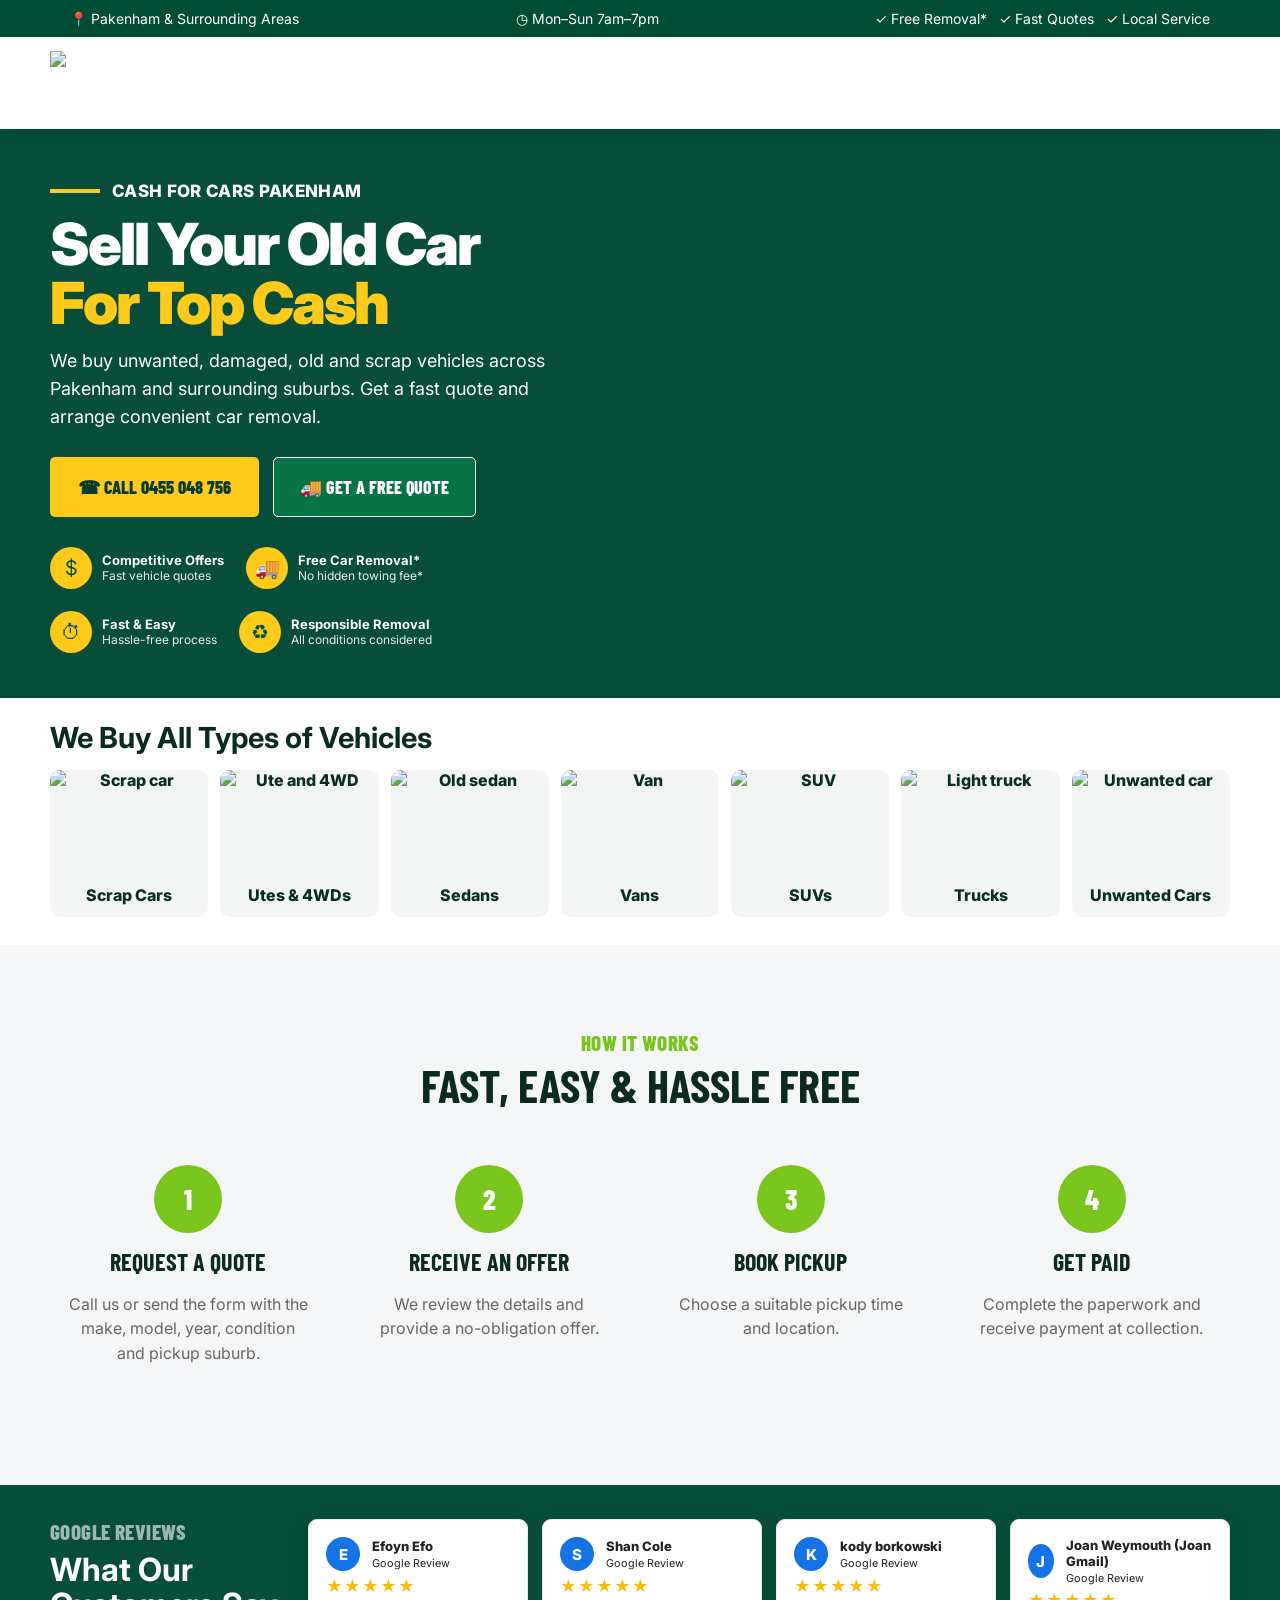
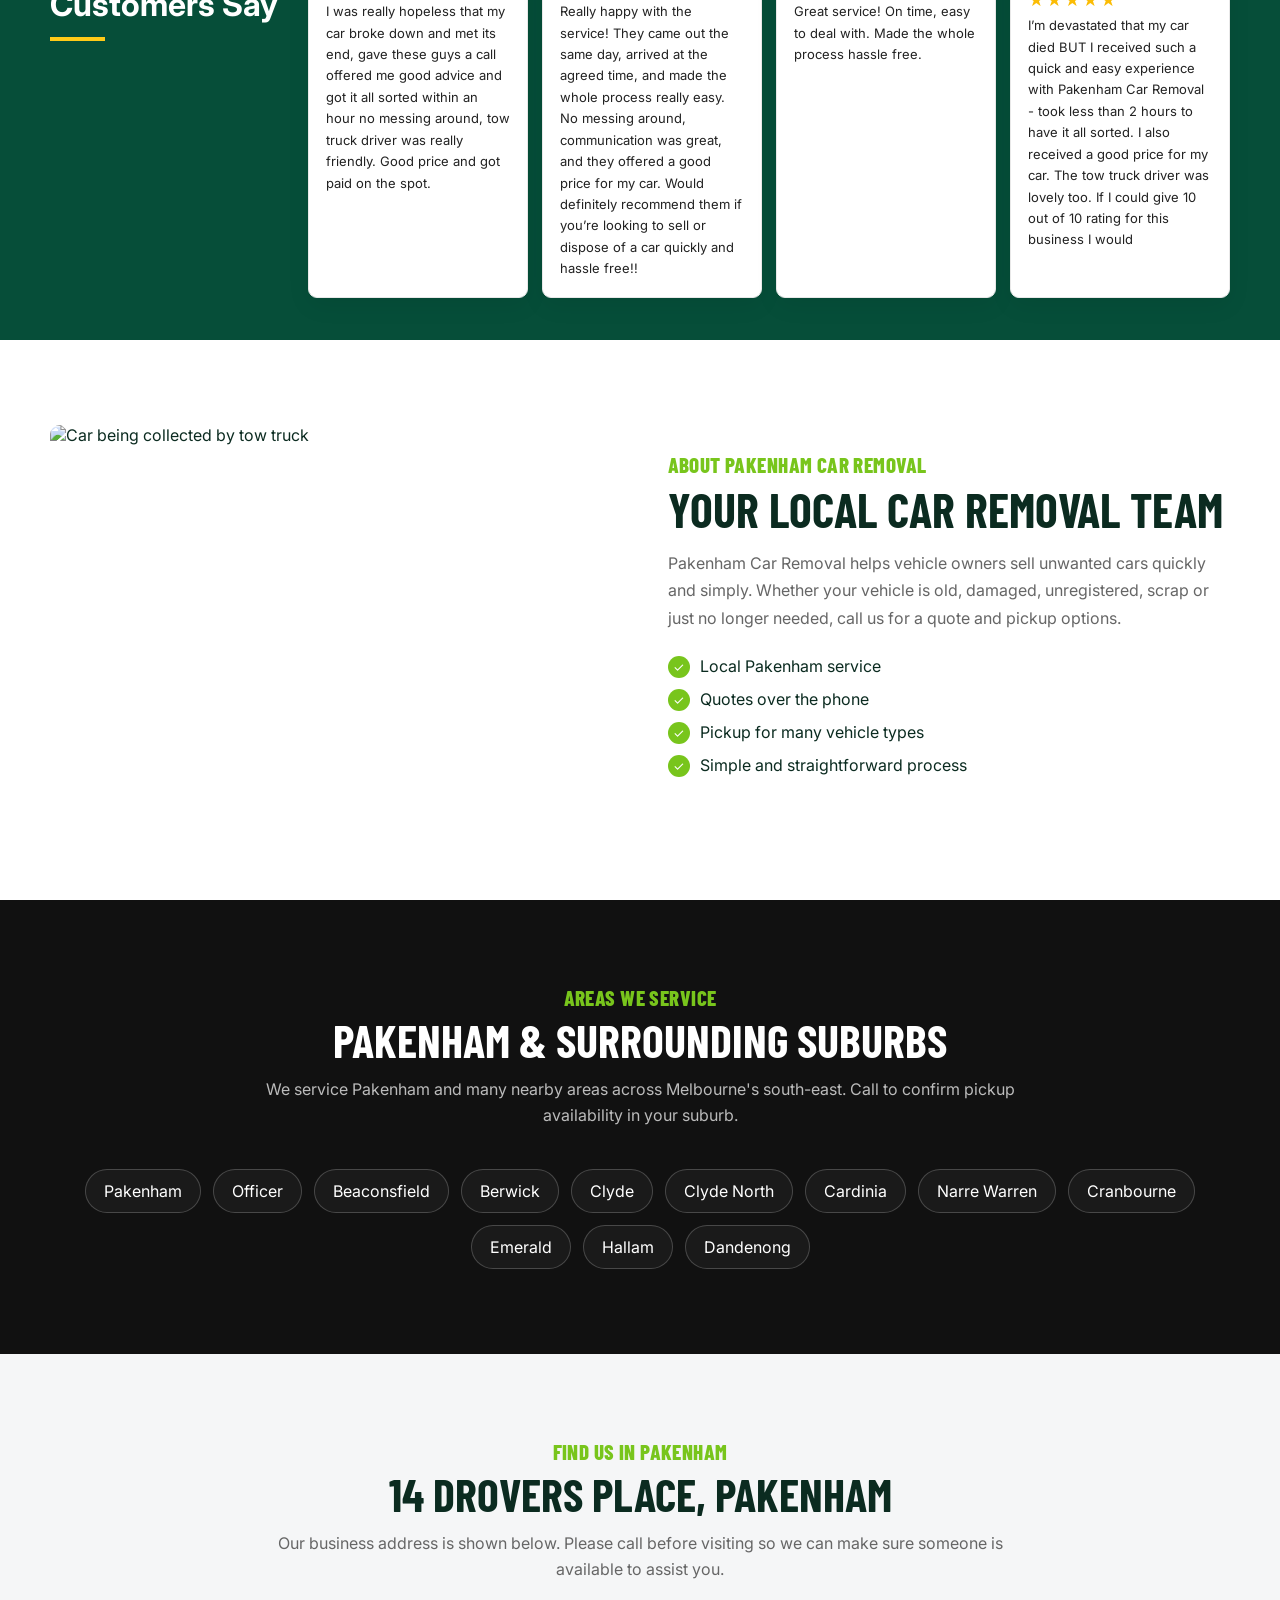
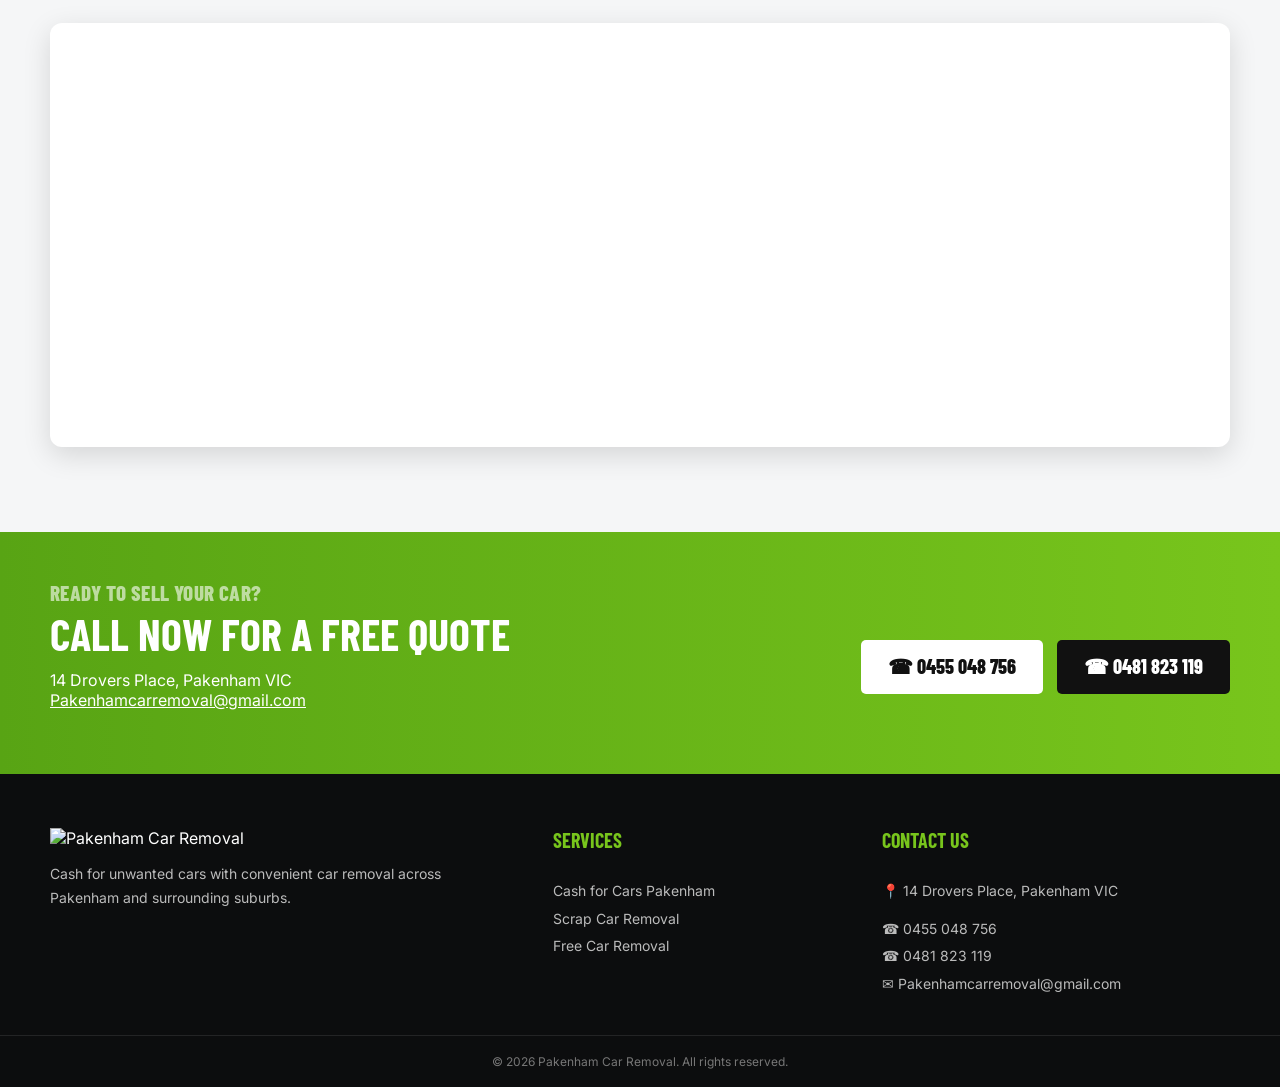
==== commit 4cd1cc96: "Add files via upload" ====
--- a/index.html
+++ b/index.html
@@ -15,81 +15,56 @@
   <link rel="preconnect" href="https://fonts.googleapis.com">
   <link rel="preconnect" href="https://fonts.gstatic.com" crossorigin>
   <link href="https://fonts.googleapis.com/css2?family=Barlow+Condensed:wght@600;700;800&family=Inter:wght@400;500;600;700&display=swap" rel="stylesheet">
-  <link rel="stylesheet" href="styles.css?v=20260930b">
+  <link rel="stylesheet" href="styles.css">
 
   <style>
     .google-review-grid{display:grid;grid-template-columns:repeat(2,minmax(0,1fr));gap:18px;max-width:1000px;margin:26px auto 0}.google-review-card{background:#fff;border:1px solid #e8e8e8;border-radius:16px;padding:22px;box-shadow:0 8px 24px rgba(0,0,0,.06);text-align:left}.google-review-head{display:flex;align-items:center;gap:12px;margin-bottom:10px}.google-review-avatar{width:44px;height:44px;border-radius:50%;display:grid;place-items:center;background:#1473e6;color:#fff;font-weight:800;font-size:20px}.google-review-name{font-weight:800}.google-review-stars{color:#fbbc04;letter-spacing:1px;font-size:20px;margin:8px 0}.google-review-card p{margin:0;line-height:1.65}.google-review-source{font-size:13px;color:#666;margin-top:14px!important}@media(max-width:700px){.google-review-grid{grid-template-columns:1fr}.google-review-card{padding:18px}}
   </style>
 </head>
-<body>
+<body class="home-redesign">
   <!-- Google Tag Manager (noscript) -->
 <noscript><iframe src="https://www.googletagmanager.com/ns.html?id=GTM-MD5KKDSR"
 height="0" width="0" style="display:none;visibility:hidden"></iframe></noscript>
 <!-- End Google Tag Manager (noscript) -->
-  <div class="top-strip">
-    <div class="container top-strip-inner">
-      <span>📍 Pakenham & Surrounding Areas</span>
-      <span>🕘 Mon - Sun 7am - 7pm</span>
-      <span>✓ Free Removal* &nbsp; ✓ Fast Quotes &nbsp; ✓ Competitive Offers</span>
-      <a href="tel:0455048756">☎ 0455 048 756</a>
-    </div>
-  </div>
-  <header class="site-header home-header">
+  <div class="top-strip"><div class="container"><span>📍 Pakenham &amp; Surrounding Areas</span><span>◷ Mon–Sun 7am–7pm</span><span>✓ Free Removal* &nbsp; ✓ Fast Quotes &nbsp; ✓ Local Service</span></div></div>
+  <header class="site-header">
     <div class="container nav-wrap">
       <a href="#home" class="brand"><img src="assets/logo.png" alt="Pakenham Car Removal"></a>
       <button class="menu-toggle" aria-label="Open menu">☰</button>
-      <nav class="nav">
-        <a class="active" href="#home">Home</a><a href="#about">About Us</a><a href="#services">Our Services</a><a href="#areas">Areas We Cover</a><a href="#reviews">Reviews</a><a href="#contact">Contact Us</a>
-      </nav>
-      <a class="header-quote-btn" href="#quote">🚗 Get a Free Quote</a>
+      <nav class="nav"><a href="#home">Home</a><a href="#about">About Us</a><a href="#services">Our Services</a><a href="#areas">Areas We Cover</a><a href="#reviews">Reviews</a><a href="#quote">Contact Us</a></nav>
+      <a class="btn btn-green header-quote" href="tel:0455048756">☎ Get a Free Quote</a>
     </div>
   </header>
 
   <main id="home">
-    <section class="hero hero-v2">
-      <div class="container hero-v2-grid">
-        <div class="hero-v2-copy">
-          <div class="hero-kicker"><i></i> CASH FOR CARS PAKENHAM</div>
+    <section class="hero-new">
+      <div class="container hero-new-grid">
+        <div class="hero-new-copy">
+          <div class="kicker">CASH FOR CARS PAKENHAM</div>
           <h1>Sell Your Old Car<br><span>For Top Cash</span></h1>
-          <p>We buy all makes, models and conditions. Free car removal in Pakenham and surrounding areas. Get a fast quote today!</p>
-          <div class="hero-v2-actions">
-            <a class="hero-call" href="tel:0455048756">☎ &nbsp; Call 0455 048 756</a>
-            <a class="hero-quote" href="#quote">🚗 &nbsp; Get a Free Quote</a>
-          </div>
-          <div class="hero-mini-benefits">
-            <div><b>$</b><span><strong>Competitive Offers</strong><small>Fast vehicle quotes</small></span></div>
-            <div><b>🚚</b><span><strong>Free Car Removal*</strong><small>No hidden towing fee*</small></span></div>
-            <div><b>⏱</b><span><strong>Fast & Easy</strong><small>Hassle-free process</small></span></div>
-            <div><b>♻</b><span><strong>Responsible Removal</strong><small>All conditions considered</small></span></div>
+          <p>We buy unwanted, damaged, old and scrap vehicles across Pakenham and surrounding suburbs. Get a fast quote and arrange convenient car removal.</p>
+          <div class="hero-new-actions"><a class="btn btn-primary" href="tel:0455048756">☎ Call 0455 048 756</a><a class="btn btn-green" href="#quote">🚚 Get a Free Quote</a></div>
+          <div class="hero-points">
+            <div class="hero-point"><i>$</i><div><strong>Competitive Offers</strong><small>Fast vehicle quotes</small></div></div>
+            <div class="hero-point"><i>🚚</i><div><strong>Free Car Removal*</strong><small>No hidden towing fee*</small></div></div>
+            <div class="hero-point"><i>⏱</i><div><strong>Fast &amp; Easy</strong><small>Hassle-free process</small></div></div>
+            <div class="hero-point"><i>♻</i><div><strong>Responsible Removal</strong><small>All conditions considered</small></div></div>
           </div>
         </div>
-        <div class="hero-v2-photo" aria-label="Tow truck carrying a damaged vehicle"></div>
+        <div class="hero-new-photo" role="img" aria-label="Tow truck collecting a damaged vehicle"></div>
       </div>
     </section>
 
     <section class="vehicle-strip" id="services">
-      <div class="container">
-        <div class="vehicle-title-row"><h2>We Buy All Types of Vehicles</h2><a href="#quote">Get a quote →</a></div>
-        <div class="vehicle-cards">
-          <a href="scrap-car-removal.html"><img src="damaged-cars-clear.jpg" alt="Scrap car"><strong>Scrap Cars</strong></a>
-          <a href="cash-for-cars-pakenham.html"><img src="utes-4x4-clear.jpg" alt="Utes and four wheel drives"><strong>Utes & 4WDs</strong></a>
-          <a href="cash-for-cars-pakenham.html"><img src="scrap-cars-clear.jpg" alt="Old sedan"><strong>Sedans</strong></a>
-          <a href="cash-for-cars-pakenham.html"><img src="vans-trucks-clear.jpg" alt="Van"><strong>Vans</strong></a>
-          <a href="cash-for-cars-pakenham.html"><img src="utes-4x4-clear.jpg" alt="SUV"><strong>SUVs</strong></a>
-          <a href="cash-for-cars-pakenham.html"><img src="vans-trucks-clear.jpg" alt="Light truck"><strong>Trucks</strong></a>
-          <a href="free-car-removal.html"><img src="car-removal-clear.jpg" alt="Unwanted car removal"><strong>Unwanted Cars</strong></a>
-        </div>
-      </div>
-    </section>
-
-    <section class="quick-quote-band" id="quote">
-      <div class="container quick-quote-grid">
-        <div><div class="eyebrow light">GET YOUR FREE QUOTE</div><h2>Ready to sell your unwanted car?</h2><p>Send the basic details and we'll get back to you as soon as possible.</p></div>
-        <form class="quick-form lead-form" action="https://formsubmit.co/Pakenhamcarremoval@gmail.com" method="POST">
-          <input type="hidden" name="_subject" value="New Pakenham Car Removal Website Quote"><input type="hidden" name="_captcha" value="false"><input type="hidden" name="_template" value="table"><input type="hidden" name="_next" value="https://pakenhamcarremoval.com.au/thank-you.html">
-          <input required name="name" placeholder="Your name"><input required name="phone" placeholder="Phone number"><input name="vehicle" placeholder="Vehicle make / model"><input name="suburb" placeholder="Pickup suburb"><button type="submit">Get My Free Quote</button>
-        </form>
-      </div>
+      <div class="container"><h2>We Buy All Types of Vehicles</h2><div class="vehicle-grid">
+        <a class="vehicle-tile" href="scrap-car-removal.html"><img src="assets/scrap-cars-clear.jpg" alt="Scrap car"><span>Scrap Cars</span></a>
+        <a class="vehicle-tile" href="cash-for-cars-pakenham.html"><img src="assets/utes-4x4-clear.jpg" alt="Ute and 4WD"><span>Utes &amp; 4WDs</span></a>
+        <a class="vehicle-tile" href="cash-for-cars-pakenham.html"><img src="assets/scrap-cars-clear.jpg" alt="Old sedan"><span>Sedans</span></a>
+        <a class="vehicle-tile" href="cash-for-cars-pakenham.html"><img src="assets/vans-trucks-clear.jpg" alt="Van"><span>Vans</span></a>
+        <a class="vehicle-tile" href="cash-for-cars-pakenham.html"><img src="assets/utes-4x4-clear.jpg" alt="SUV"><span>SUVs</span></a>
+        <a class="vehicle-tile" href="cash-for-cars-pakenham.html"><img src="assets/vans-trucks-clear.jpg" alt="Light truck"><span>Trucks</span></a>
+        <a class="vehicle-tile" href="free-car-removal.html"><img src="assets/damaged-cars-clear.jpg" alt="Unwanted car"><span>Unwanted Cars</span></a>
+      </div></div>
     </section>
 
     <section class="section soft">
@@ -107,19 +82,10 @@
       </div>
     </section>
 
-    <section class="section reviews-section" id="reviews">
-      <div class="container">
-        <div class="section-heading">
-          <div class="eyebrow">GOOGLE REVIEWS</div>
-          <h2>WHAT OUR CUSTOMERS SAY</h2>
-          <p>See feedback from customers who have used Pakenham Car Removal.</p>
-        </div>
-
-        <div style="max-width:760px;margin:0 auto;padding:32px;border-radius:18px;background:#fff;box-shadow:0 10px 30px rgba(0,0,0,.08);text-align:center;">
-          <div style="font-size:22px;font-weight:800;margin-bottom:8px;">Pakenham Car Removal</div>
-          <div style="font-size:34px;font-weight:800;line-height:1;">5.0 <span style="color:#fbbc04;letter-spacing:2px;">★★★★★</span></div>
-          <p style="margin:12px 0 22px;">Based on 8 Google reviews</p>
-        </div>
+    <section class="reviews-home" id="reviews">
+      <div class="container reviews-layout">
+        <div class="reviews-title"><div class="eyebrow light">GOOGLE REVIEWS</div><h2>What Our<br>Customers Say</h2><div class="yellow-line"></div></div>
+        <div>
 
         <div class="google-review-grid">
           <article class="google-review-card"><div class="google-review-head"><div class="google-review-avatar">E</div><div><div class="google-review-name">Efoyn Efo</div><small>Google Review</small></div></div><div class="google-review-stars">★★★★★</div><p>I was really hopeless that my car broke down and met its end, gave these guys a call offered me good advice and got it all sorted within an hour no messing around, tow truck driver was really friendly. Good price and got paid on the spot.</p><p class="google-review-source">Verified customer review shown on Google</p></article>
@@ -128,13 +94,6 @@
           <article class="google-review-card"><div class="google-review-head"><div class="google-review-avatar">J</div><div><div class="google-review-name">Joan Weymouth (Joan Gmail)</div><small>Google Review</small></div></div><div class="google-review-stars">★★★★★</div><p>I’m devastated that my car died BUT I received such a quick and easy experience with Pakenham Car Removal - took less than 2 hours to have it all sorted. I also received a good price for my car. The tow truck driver was lovely too. If I could give 10 out of 10 rating for this business I would</p><p class="google-review-source">Verified customer review shown on Google</p></article>
         </div>
 
-        <div style="text-align:center;margin-top:24px;"><a class="btn btn-primary" href="https://share.google/EIPgwVqCB3DMJzkqL" target="_blank" rel="noopener">SEE ALL GOOGLE REVIEWS</a></div>
-
-        <div class="trust-cards" style="margin-top:28px;">
-          <div><strong>⚡ FAST QUOTES</strong><span>Get a quick cash offer for your unwanted, damaged or scrap vehicle.</span></div>
-          <div><strong>🚚 FREE CAR REMOVAL</strong><span>Free pickup across Pakenham and surrounding suburbs.</span></div>
-          <div><strong>💰 FAST PAYMENT</strong><span>Get paid when your vehicle is collected.</span></div>
-          <div><strong>📞 LOCAL &amp; DIRECT</strong><span>Call or text us directly on 0455 048 756 — no call centre.</span></div>
         </div>
       </div>
     </section>
@@ -188,7 +147,7 @@
       </div>
     </section>
 
-    <section class="cta" id="contact">
+    <section class="cta" id="quote">
       <div class="container cta-grid">
         <div>
           <div class="eyebrow light">READY TO SELL YOUR CAR?</div>
--- a/styles.css
+++ b/styles.css
@@ -239,33 +239,5 @@
 @media(max-width:680px){
   .trust-cards{grid-template-columns:1fr}
 }
-
-/* 2026 homepage redesign - based on approved visual direction */
-.top-strip{background:#075737;color:#fff;font-size:13px;font-weight:600}
-.top-strip-inner{min-height:42px;display:flex;align-items:center;justify-content:space-between;gap:18px}
-.top-strip a{background:#f8c91c;color:#103b2b;padding:8px 22px;border-radius:7px;font-weight:900}
-.home-header{background:#fff;color:#111;position:sticky;top:0;box-shadow:0 2px 14px #00000012}
-.home-header .nav-wrap{min-height:94px}
-.home-header .brand img{width:265px;max-height:72px;object-fit:contain}
-.home-header .nav a{color:#111;font-weight:700;padding:35px 0 31px;position:relative}
-.home-header .nav a.active:after,.home-header .nav a:hover:after{content:"";position:absolute;height:3px;left:0;right:0;bottom:21px;background:#f5c51b}
-.header-quote-btn{background:#08743f;color:#fff;padding:16px 25px;border-radius:7px;font-weight:800;white-space:nowrap}
-.hero-v2{background:#064d35;color:#fff;min-height:0;overflow:hidden}
-.hero-v2-grid{display:grid;grid-template-columns:47% 53%;min-height:490px;max-width:none;width:100%;padding:0 0 0 max(5vw,calc((100vw - 1180px)/2))}
-.hero-v2-copy{padding:50px 36px 34px 0;position:relative;z-index:2;background:linear-gradient(90deg,#07543b 0%,#07543b 80%,#07543be8 100%)}
-.hero-kicker{font-weight:800;font-size:16px;display:flex;align-items:center;gap:12px}.hero-kicker i{width:48px;height:4px;background:#f5c51b;display:block}
-.hero-v2 h1{font-family:Inter,Arial,sans-serif;text-transform:none;font-size:59px;line-height:1.03;letter-spacing:-2.2px;margin:18px 0 12px;max-width:650px}.hero-v2 h1 span{color:#f6c719}
-.hero-v2-copy>p{font-size:17px;line-height:1.55;max-width:600px;color:#fff;margin:0}
-.hero-v2-actions{display:flex;gap:12px;margin-top:25px;flex-wrap:wrap}.hero-v2-actions a{min-height:57px;padding:0 27px;display:inline-flex;align-items:center;border-radius:7px;font-size:18px;font-weight:900}.hero-call{background:#f8c91c;color:#073c2c}.hero-quote{background:#08743f;color:#fff;border:1px solid #ffffff80}
-.hero-mini-benefits{display:grid;grid-template-columns:repeat(4,1fr);gap:13px;margin-top:30px}.hero-mini-benefits>div{display:flex;align-items:center;gap:10px;min-width:0}.hero-mini-benefits b{flex:0 0 40px;width:40px;height:40px;border-radius:50%;display:grid;place-items:center;background:#f8c91c;color:#064c36;font-size:18px}.hero-mini-benefits span{min-width:0}.hero-mini-benefits strong,.hero-mini-benefits small{display:block}.hero-mini-benefits strong{font-size:12px;white-space:nowrap}.hero-mini-benefits small{font-size:10px;color:#dce8e3;margin-top:3px}
-.hero-v2-photo{background:url('hero-tow-clear.jpg') center center/cover no-repeat;position:relative}.hero-v2-photo:after{content:"";position:absolute;inset:0;background:linear-gradient(90deg,#07543b88 0%,transparent 23%)}
-.vehicle-strip{background:#fff;padding:24px 0 28px}.vehicle-title-row{display:flex;align-items:center;justify-content:space-between;margin-bottom:13px}.vehicle-title-row h2{font-family:Inter,Arial,sans-serif;font-size:27px;color:#064a34;margin:0}.vehicle-title-row a{color:#08743f;font-weight:800}.vehicle-cards{display:grid;grid-template-columns:repeat(7,1fr);gap:12px}.vehicle-cards a{background:#f4f6f5;border-radius:8px;padding:8px 8px 13px;text-align:center;color:#102d23;overflow:hidden}.vehicle-cards img{width:100%;height:96px;object-fit:cover;border-radius:6px;display:block;margin-bottom:9px}.vehicle-cards strong{font-size:13px}
-.quick-quote-band{background:#07543b;color:#fff;padding:38px 0}.quick-quote-grid{display:grid;grid-template-columns:.8fr 1.2fr;gap:45px;align-items:center}.quick-quote-band h2{font-family:Inter,Arial,sans-serif;font-size:31px;margin:5px 0 8px}.quick-quote-band p{margin:0;color:#dce8e3}.quick-form{display:grid;grid-template-columns:repeat(2,1fr);gap:10px}.quick-form input{height:48px;border:0;border-radius:6px;padding:0 13px;font:inherit}.quick-form button{height:48px;border:0;border-radius:6px;background:#f8c91c;color:#073c2c;font-weight:900;font-size:16px;cursor:pointer;grid-column:span 2}
-.reviews-section{background:#07543b;color:#fff}.reviews-section .section-heading p{color:#d7e6df}.reviews-section .google-review-card{color:#111}.reviews-section .google-review-card p{color:#333}
-@media(max-width:1100px){.top-strip-inner span:nth-child(3){display:none}.header-quote-btn{display:none}.home-header .nav{background:#fff}.home-header .nav a{padding:12px 0}.hero-v2-grid{grid-template-columns:1fr;padding-left:0}.hero-v2-copy{padding:48px 5vw}.hero-v2-photo{min-height:420px}.hero-mini-benefits{max-width:750px}.vehicle-cards{grid-template-columns:repeat(4,1fr)}}
-@media(max-width:680px){.top-strip-inner{min-height:38px;justify-content:center}.top-strip-inner span:nth-child(2),.top-strip-inner a{display:none}.home-header .nav-wrap{min-height:74px}.home-header .brand img{width:190px}.home-header .nav{top:74px}.hero-v2 h1{font-size:44px;letter-spacing:-1.5px}.hero-v2-copy{padding:38px 18px 28px}.hero-v2-actions a{width:100%;justify-content:center}.hero-mini-benefits{grid-template-columns:repeat(2,1fr)}.hero-v2-photo{min-height:290px}.vehicle-cards{grid-template-columns:repeat(2,1fr)}.vehicle-title-row h2{font-size:23px}.vehicle-title-row a{display:none}.quick-quote-grid{grid-template-columns:1fr;gap:22px}.quick-form{grid-template-columns:1fr}.quick-form button{grid-column:auto}}
-
-/* GitHub root-image compatibility + hero visibility fix */
-.hero-v2-copy .hero-kicker,.hero-v2-copy h1,.hero-v2-copy>p,.hero-v2-actions,.hero-mini-benefits{visibility:visible!important;opacity:1!important;transform:none!important;}
-.hero-v2-photo{display:block!important;background-image:url('hero-tow-clear.jpg')!important;background-position:center!important;background-size:cover!important;background-repeat:no-repeat!important;}
-.vehicle-cards img{display:block;width:100%;height:118px;object-fit:cover;}
+/* Homepage redesign 2026-09-30 */
+.home-redesign{font-family:Inter,Arial,sans-serif;color:#0b2b20}.top-strip{background:#004d35;color:#fff}.top-strip .container{display:flex;justify-content:space-between;gap:20px;padding:10px 20px;font-size:14px}.home-redesign .site-header{background:#fff;position:sticky;top:0;z-index:30;box-shadow:0 2px 12px #00000012}.home-redesign .nav-wrap{min-height:92px}.home-redesign .brand img{width:280px;max-height:72px;object-fit:contain}.home-redesign .nav{gap:27px}.home-redesign .nav a{font-family:Inter,sans-serif;font-weight:700;font-size:14px}.header-quote{white-space:nowrap}.hero-new{background:#064e39;overflow:hidden}.hero-new .container{max-width:1400px}.hero-new-grid{display:grid;grid-template-columns:48% 52%;min-height:490px}.hero-new-copy{padding:52px 42px 45px 0;color:#fff;display:flex;flex-direction:column;justify-content:center}.hero-new-copy .kicker{font-weight:800;font-size:17px;letter-spacing:.02em;margin-bottom:14px}.hero-new-copy .kicker:before{content:"";display:inline-block;width:50px;height:4px;background:#ffca18;margin:0 12px 4px 0}.hero-new-copy h1{font-family:Inter,sans-serif;font-size:58px;line-height:1.02;margin:0 0 14px;font-weight:900;letter-spacing:-2px}.hero-new-copy h1 span{color:#ffca18}.hero-new-copy>p{font-size:18px;line-height:1.55;max-width:650px;margin:0 0 26px}.hero-new-actions{display:flex;gap:14px;flex-wrap:wrap}.hero-new-actions .btn{font-size:18px;padding:17px 26px}.hero-new-actions .btn-primary{background:#ffca18;color:#063b2c}.hero-new-actions .btn-green{background:#087344;color:#fff;border:1px solid #fff}.hero-points{display:flex;gap:22px;flex-wrap:wrap;margin-top:30px}.hero-point{display:flex;align-items:center;gap:10px;min-width:135px}.hero-point i{font-style:normal;background:#ffca18;color:#064e39;border-radius:50%;width:42px;height:42px;display:grid;place-items:center;font-size:20px}.hero-point strong{display:block;font-size:13px}.hero-point small{display:block;font-size:12px;opacity:.9}.hero-new-photo{position:relative;min-height:490px;background:url('assets/hero-tow-clear.jpg') center/cover no-repeat}.hero-new-photo:before{content:"";position:absolute;inset:0;background:linear-gradient(90deg,#064e39 0%,transparent 24%)}.vehicle-strip{padding:22px 0 28px;background:#fff}.vehicle-strip h2{font-family:Inter,sans-serif;font-size:29px;margin:0 0 15px}.vehicle-grid{display:grid;grid-template-columns:repeat(7,1fr);gap:12px}.vehicle-tile{background:#f3f5f4;border-radius:10px;overflow:hidden;text-align:center;text-decoration:none;color:#092d22;font-weight:800}.vehicle-tile img{display:block;width:100%;height:105px;object-fit:cover}.vehicle-tile span{display:block;padding:10px 6px 12px}.reviews-home{background:#064e39;color:#fff;padding:34px 0 42px}.reviews-layout{display:grid;grid-template-columns:230px 1fr;gap:28px;align-items:start}.reviews-title h2{font-family:Inter,sans-serif;font-size:32px;line-height:1.1;margin:8px 0}.reviews-title .yellow-line{width:55px;height:4px;background:#ffca18;margin-top:15px}.reviews-home .google-review-grid{grid-template-columns:repeat(4,1fr);max-width:none;margin:0;gap:14px}.reviews-home .google-review-card{padding:17px;color:#222;border-radius:9px;font-size:13px}.reviews-home .google-review-head{margin-bottom:4px}.reviews-home .google-review-avatar{width:34px;height:34px;font-size:15px}.reviews-home .google-review-stars{font-size:16px;margin:5px 0}.reviews-home .google-review-source{display:none}.below-home{padding-top:58px}.home-redesign .section-heading h2{font-family:'Barlow Condensed',sans-serif}.home-redesign .floating-call{z-index:50}@media(max-width:1000px){.hero-new-grid{grid-template-columns:1fr}.hero-new-copy{padding:45px 20px}.hero-new-photo{min-height:360px}.hero-new-photo:before{background:linear-gradient(180deg,#064e39 0%,transparent 22%)}.vehicle-grid{grid-template-columns:repeat(4,1fr)}.reviews-layout{grid-template-columns:1fr}.reviews-home .google-review-grid{grid-template-columns:repeat(2,1fr)}.top-strip .container{flex-wrap:wrap}.home-redesign .brand img{width:210px}}@media(max-width:650px){.top-strip{display:none}.hero-new-copy h1{font-size:42px}.hero-new-photo{min-height:280px}.vehicle-grid{grid-template-columns:repeat(2,1fr)}.reviews-home .google-review-grid{grid-template-columns:1fr}.header-quote{display:none}.hero-new-actions .btn{width:100%;text-align:center}.hero-points{display:grid;grid-template-columns:1fr 1fr}.vehicle-tile img{height:115px}}
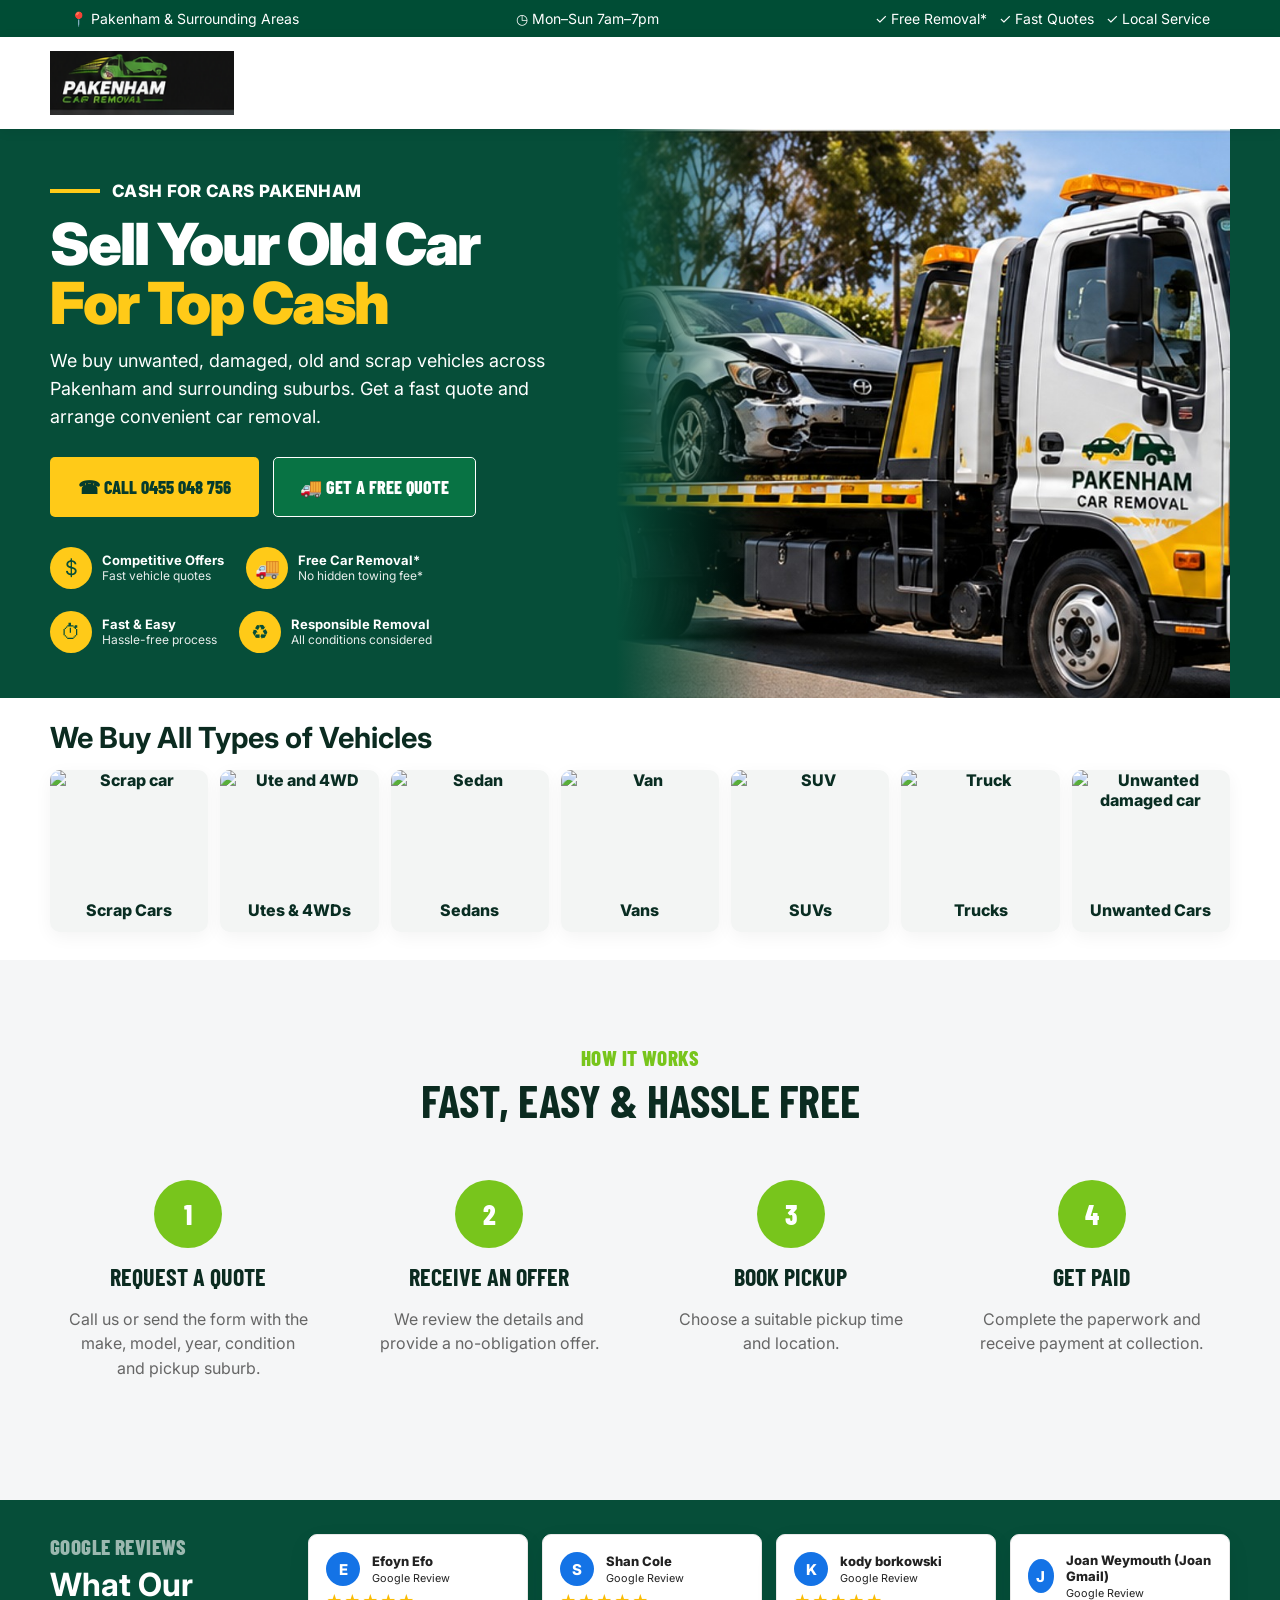
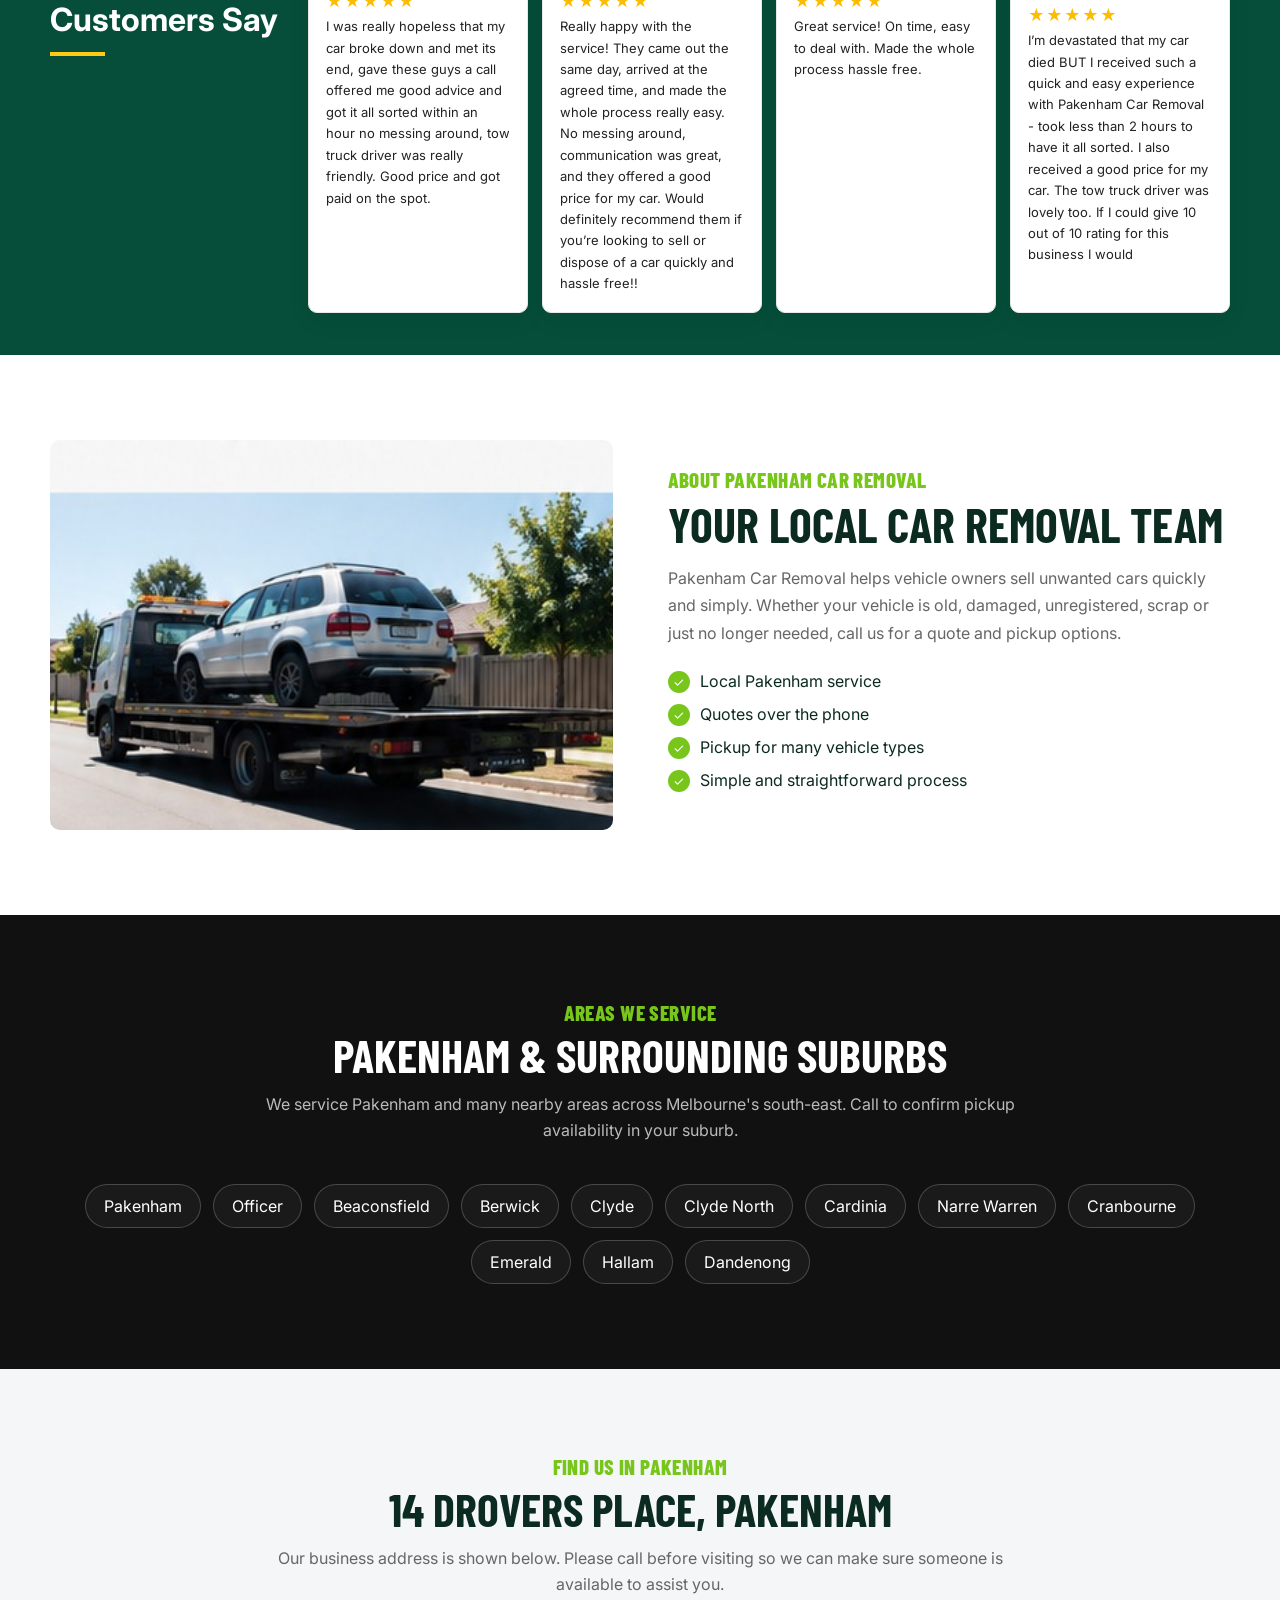
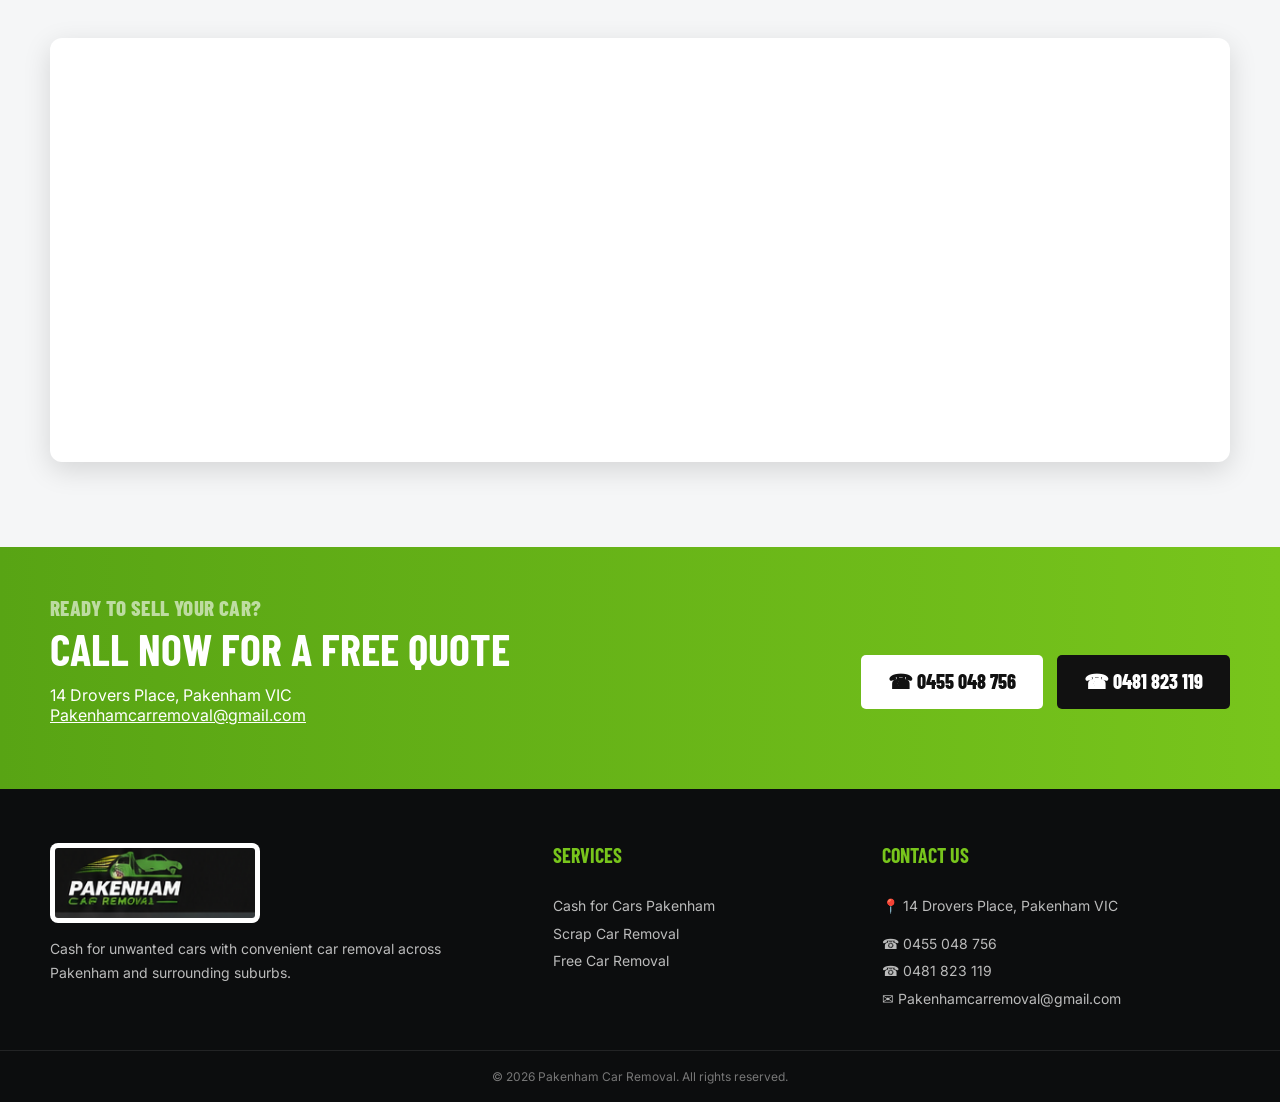
==== commit 7fcfc56c: "Add files via upload" ====
--- a/index.html
+++ b/index.html
@@ -15,7 +15,7 @@
   <link rel="preconnect" href="https://fonts.googleapis.com">
   <link rel="preconnect" href="https://fonts.gstatic.com" crossorigin>
   <link href="https://fonts.googleapis.com/css2?family=Barlow+Condensed:wght@600;700;800&family=Inter:wght@400;500;600;700&display=swap" rel="stylesheet">
-  <link rel="stylesheet" href="styles.css">
+  <link rel="stylesheet" href="styles.css?v=20260930c">
 
   <style>
     .google-review-grid{display:grid;grid-template-columns:repeat(2,minmax(0,1fr));gap:18px;max-width:1000px;margin:26px auto 0}.google-review-card{background:#fff;border:1px solid #e8e8e8;border-radius:16px;padding:22px;box-shadow:0 8px 24px rgba(0,0,0,.06);text-align:left}.google-review-head{display:flex;align-items:center;gap:12px;margin-bottom:10px}.google-review-avatar{width:44px;height:44px;border-radius:50%;display:grid;place-items:center;background:#1473e6;color:#fff;font-weight:800;font-size:20px}.google-review-name{font-weight:800}.google-review-stars{color:#fbbc04;letter-spacing:1px;font-size:20px;margin:8px 0}.google-review-card p{margin:0;line-height:1.65}.google-review-source{font-size:13px;color:#666;margin-top:14px!important}@media(max-width:700px){.google-review-grid{grid-template-columns:1fr}.google-review-card{padding:18px}}
@@ -57,13 +57,13 @@
 
     <section class="vehicle-strip" id="services">
       <div class="container"><h2>We Buy All Types of Vehicles</h2><div class="vehicle-grid">
-        <a class="vehicle-tile" href="scrap-car-removal.html"><img src="assets/scrap-cars-clear.jpg" alt="Scrap car"><span>Scrap Cars</span></a>
-        <a class="vehicle-tile" href="cash-for-cars-pakenham.html"><img src="assets/utes-4x4-clear.jpg" alt="Ute and 4WD"><span>Utes &amp; 4WDs</span></a>
-        <a class="vehicle-tile" href="cash-for-cars-pakenham.html"><img src="assets/scrap-cars-clear.jpg" alt="Old sedan"><span>Sedans</span></a>
-        <a class="vehicle-tile" href="cash-for-cars-pakenham.html"><img src="assets/vans-trucks-clear.jpg" alt="Van"><span>Vans</span></a>
-        <a class="vehicle-tile" href="cash-for-cars-pakenham.html"><img src="assets/utes-4x4-clear.jpg" alt="SUV"><span>SUVs</span></a>
-        <a class="vehicle-tile" href="cash-for-cars-pakenham.html"><img src="assets/vans-trucks-clear.jpg" alt="Light truck"><span>Trucks</span></a>
-        <a class="vehicle-tile" href="free-car-removal.html"><img src="assets/damaged-cars-clear.jpg" alt="Unwanted car"><span>Unwanted Cars</span></a>
+        <a class="vehicle-tile" href="scrap-car-removal.html"><img src="assets/scrap-car-card.jpg" alt="Scrap car"><span>Scrap Cars</span></a>
+        <a class="vehicle-tile" href="cash-for-cars-pakenham.html"><img src="assets/ute-card.jpg" alt="Ute and 4WD"><span>Utes &amp; 4WDs</span></a>
+        <a class="vehicle-tile" href="cash-for-cars-pakenham.html"><img src="assets/sedan-card.jpg" alt="Sedan"><span>Sedans</span></a>
+        <a class="vehicle-tile" href="cash-for-cars-pakenham.html"><img src="assets/van-card.jpg" alt="Van"><span>Vans</span></a>
+        <a class="vehicle-tile" href="cash-for-cars-pakenham.html"><img src="assets/suv-card.jpg" alt="SUV"><span>SUVs</span></a>
+        <a class="vehicle-tile" href="cash-for-cars-pakenham.html"><img src="assets/truck-card.jpg" alt="Truck"><span>Trucks</span></a>
+        <a class="vehicle-tile" href="free-car-removal.html"><img src="assets/unwanted-card.jpg" alt="Unwanted damaged car"><span>Unwanted Cars</span></a>
       </div></div>
     </section>
 
--- a/styles.css
+++ b/styles.css
@@ -241,3 +241,7 @@
 }
 /* Homepage redesign 2026-09-30 */
 .home-redesign{font-family:Inter,Arial,sans-serif;color:#0b2b20}.top-strip{background:#004d35;color:#fff}.top-strip .container{display:flex;justify-content:space-between;gap:20px;padding:10px 20px;font-size:14px}.home-redesign .site-header{background:#fff;position:sticky;top:0;z-index:30;box-shadow:0 2px 12px #00000012}.home-redesign .nav-wrap{min-height:92px}.home-redesign .brand img{width:280px;max-height:72px;object-fit:contain}.home-redesign .nav{gap:27px}.home-redesign .nav a{font-family:Inter,sans-serif;font-weight:700;font-size:14px}.header-quote{white-space:nowrap}.hero-new{background:#064e39;overflow:hidden}.hero-new .container{max-width:1400px}.hero-new-grid{display:grid;grid-template-columns:48% 52%;min-height:490px}.hero-new-copy{padding:52px 42px 45px 0;color:#fff;display:flex;flex-direction:column;justify-content:center}.hero-new-copy .kicker{font-weight:800;font-size:17px;letter-spacing:.02em;margin-bottom:14px}.hero-new-copy .kicker:before{content:"";display:inline-block;width:50px;height:4px;background:#ffca18;margin:0 12px 4px 0}.hero-new-copy h1{font-family:Inter,sans-serif;font-size:58px;line-height:1.02;margin:0 0 14px;font-weight:900;letter-spacing:-2px}.hero-new-copy h1 span{color:#ffca18}.hero-new-copy>p{font-size:18px;line-height:1.55;max-width:650px;margin:0 0 26px}.hero-new-actions{display:flex;gap:14px;flex-wrap:wrap}.hero-new-actions .btn{font-size:18px;padding:17px 26px}.hero-new-actions .btn-primary{background:#ffca18;color:#063b2c}.hero-new-actions .btn-green{background:#087344;color:#fff;border:1px solid #fff}.hero-points{display:flex;gap:22px;flex-wrap:wrap;margin-top:30px}.hero-point{display:flex;align-items:center;gap:10px;min-width:135px}.hero-point i{font-style:normal;background:#ffca18;color:#064e39;border-radius:50%;width:42px;height:42px;display:grid;place-items:center;font-size:20px}.hero-point strong{display:block;font-size:13px}.hero-point small{display:block;font-size:12px;opacity:.9}.hero-new-photo{position:relative;min-height:490px;background:url('assets/hero-tow-clear.jpg') center/cover no-repeat}.hero-new-photo:before{content:"";position:absolute;inset:0;background:linear-gradient(90deg,#064e39 0%,transparent 24%)}.vehicle-strip{padding:22px 0 28px;background:#fff}.vehicle-strip h2{font-family:Inter,sans-serif;font-size:29px;margin:0 0 15px}.vehicle-grid{display:grid;grid-template-columns:repeat(7,1fr);gap:12px}.vehicle-tile{background:#f3f5f4;border-radius:10px;overflow:hidden;text-align:center;text-decoration:none;color:#092d22;font-weight:800}.vehicle-tile img{display:block;width:100%;height:105px;object-fit:cover}.vehicle-tile span{display:block;padding:10px 6px 12px}.reviews-home{background:#064e39;color:#fff;padding:34px 0 42px}.reviews-layout{display:grid;grid-template-columns:230px 1fr;gap:28px;align-items:start}.reviews-title h2{font-family:Inter,sans-serif;font-size:32px;line-height:1.1;margin:8px 0}.reviews-title .yellow-line{width:55px;height:4px;background:#ffca18;margin-top:15px}.reviews-home .google-review-grid{grid-template-columns:repeat(4,1fr);max-width:none;margin:0;gap:14px}.reviews-home .google-review-card{padding:17px;color:#222;border-radius:9px;font-size:13px}.reviews-home .google-review-head{margin-bottom:4px}.reviews-home .google-review-avatar{width:34px;height:34px;font-size:15px}.reviews-home .google-review-stars{font-size:16px;margin:5px 0}.reviews-home .google-review-source{display:none}.below-home{padding-top:58px}.home-redesign .section-heading h2{font-family:'Barlow Condensed',sans-serif}.home-redesign .floating-call{z-index:50}@media(max-width:1000px){.hero-new-grid{grid-template-columns:1fr}.hero-new-copy{padding:45px 20px}.hero-new-photo{min-height:360px}.hero-new-photo:before{background:linear-gradient(180deg,#064e39 0%,transparent 22%)}.vehicle-grid{grid-template-columns:repeat(4,1fr)}.reviews-layout{grid-template-columns:1fr}.reviews-home .google-review-grid{grid-template-columns:repeat(2,1fr)}.top-strip .container{flex-wrap:wrap}.home-redesign .brand img{width:210px}}@media(max-width:650px){.top-strip{display:none}.hero-new-copy h1{font-size:42px}.hero-new-photo{min-height:280px}.vehicle-grid{grid-template-columns:repeat(2,1fr)}.reviews-home .google-review-grid{grid-template-columns:1fr}.header-quote{display:none}.hero-new-actions .btn{width:100%;text-align:center}.hero-points{display:grid;grid-template-columns:1fr 1fr}.vehicle-tile img{height:115px}}
+
+/* 2026-09-30 full-site visual update */
+.linked-header{background:#fff!important;color:#111!important;box-shadow:0 2px 14px #00000012;position:sticky;top:0;z-index:40}.linked-header .nav a{color:#111!important}.linked-header .brand img{width:265px;max-height:72px;object-fit:contain}.linked-header .nav-wrap{min-height:92px}.linked-header .header-quote{white-space:nowrap}.page-hero{min-height:460px;background-position:center;background-size:cover}.vehicle-tile{box-shadow:0 5px 18px #0000000c;transition:transform .18s ease,box-shadow .18s ease}.vehicle-tile:hover{transform:translateY(-3px);box-shadow:0 9px 24px #00000018}.vehicle-tile img{height:120px}.footer-logo{background:#fff;border-radius:8px;padding:5px}.brand img{background:#fff}
+@media(max-width:900px){.linked-header .header-quote{display:none}.linked-header .brand img{width:210px}}
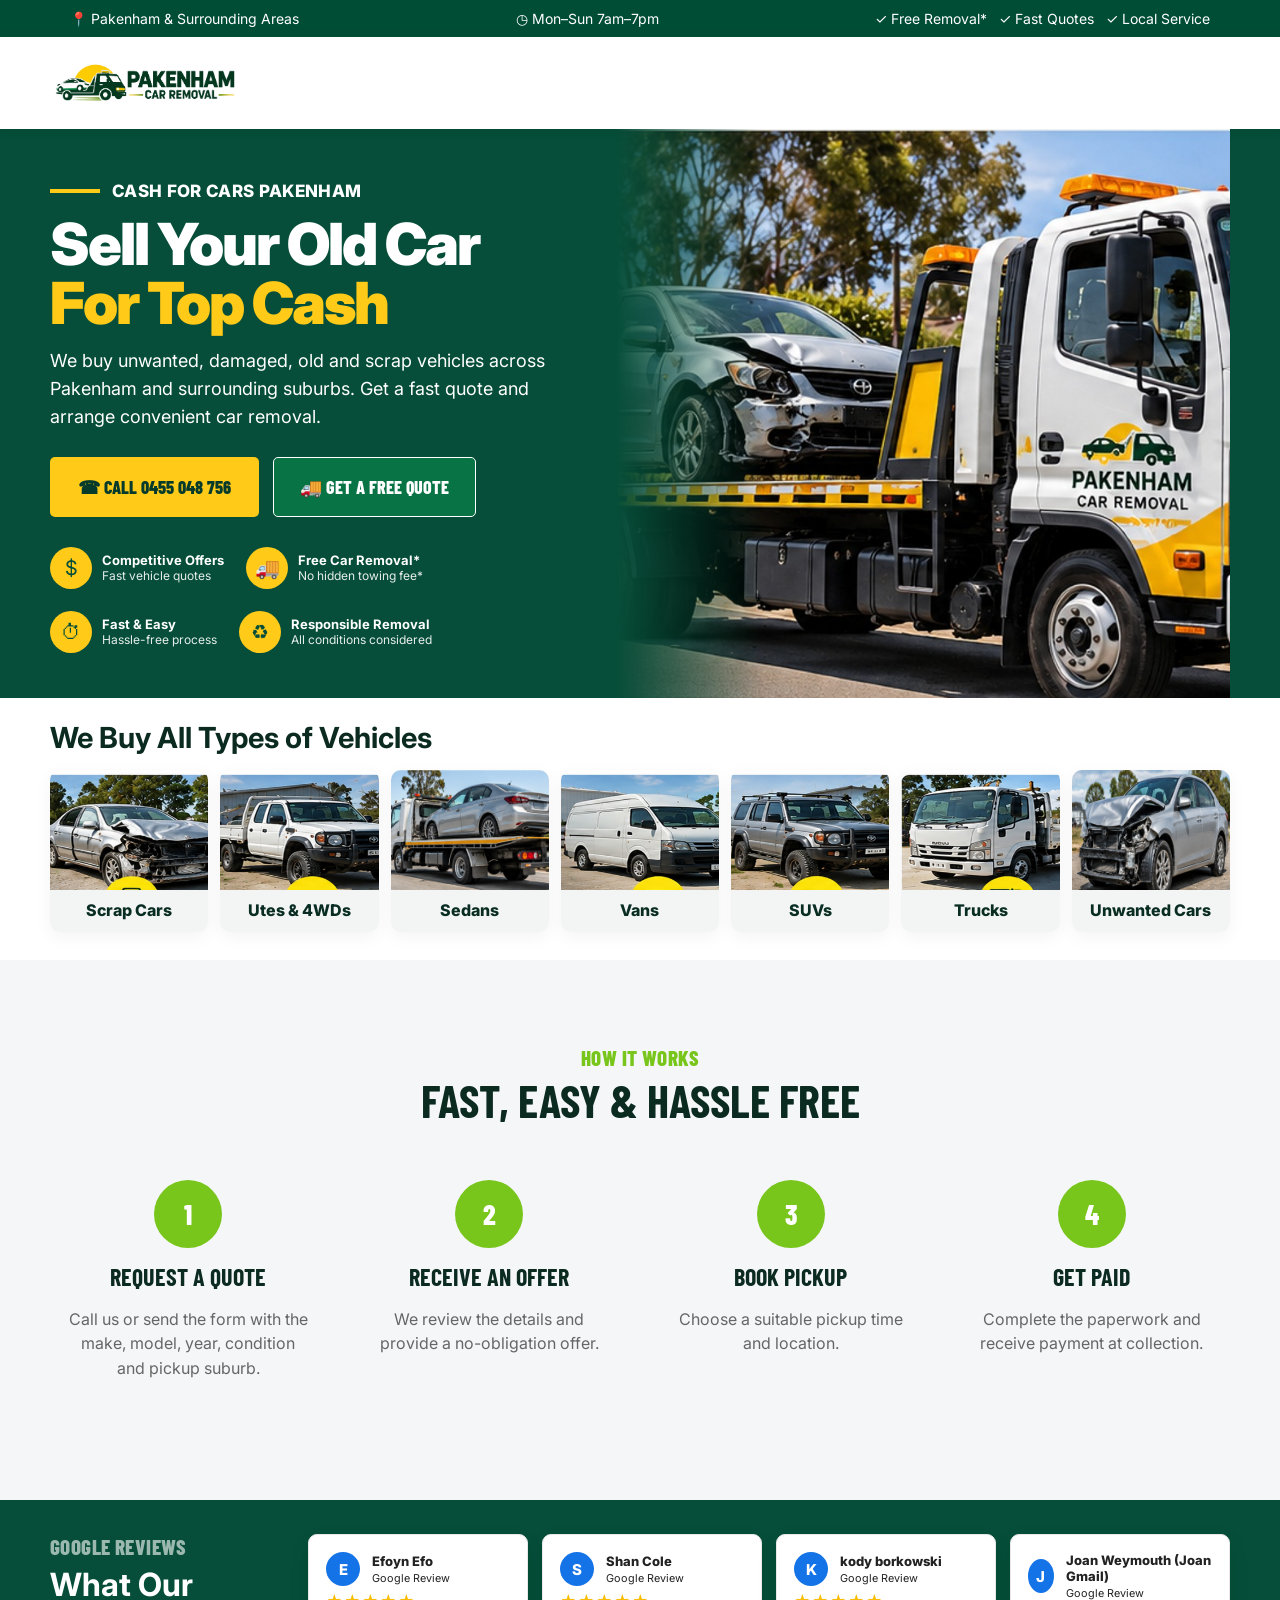
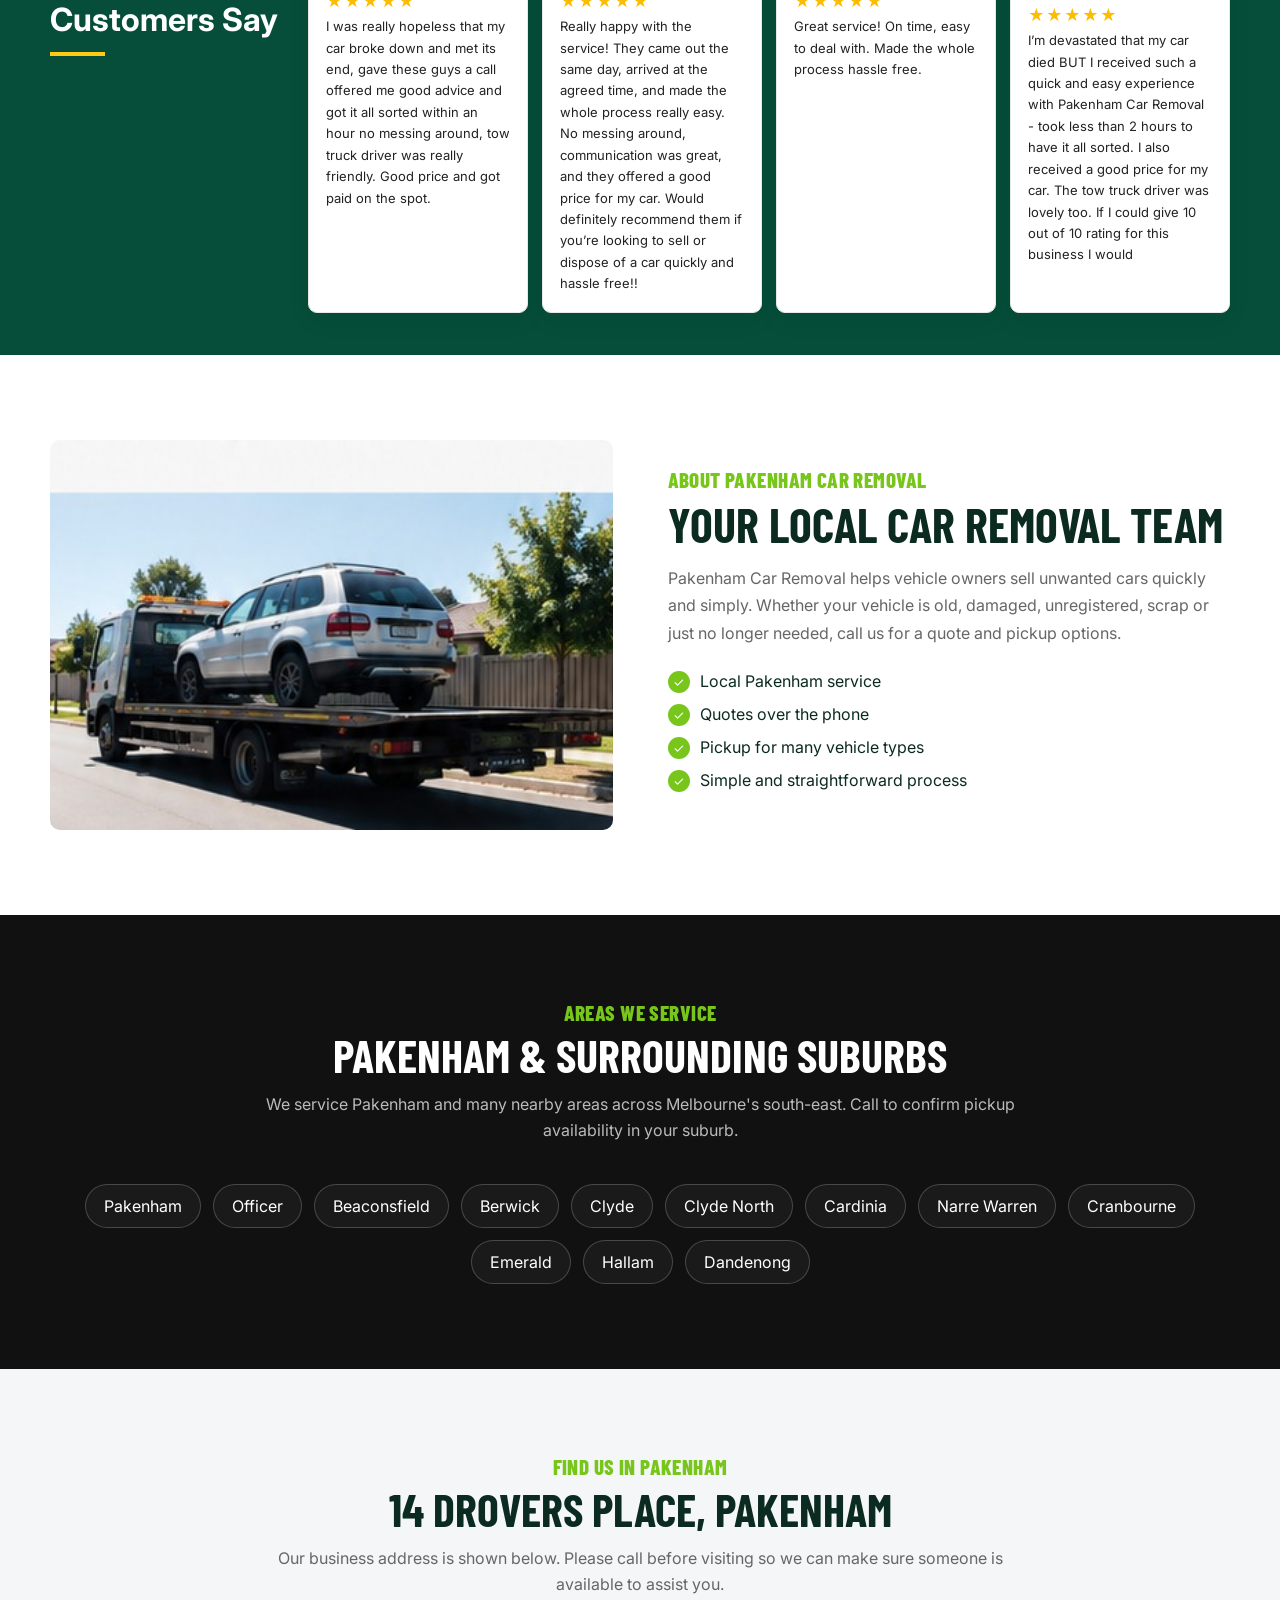
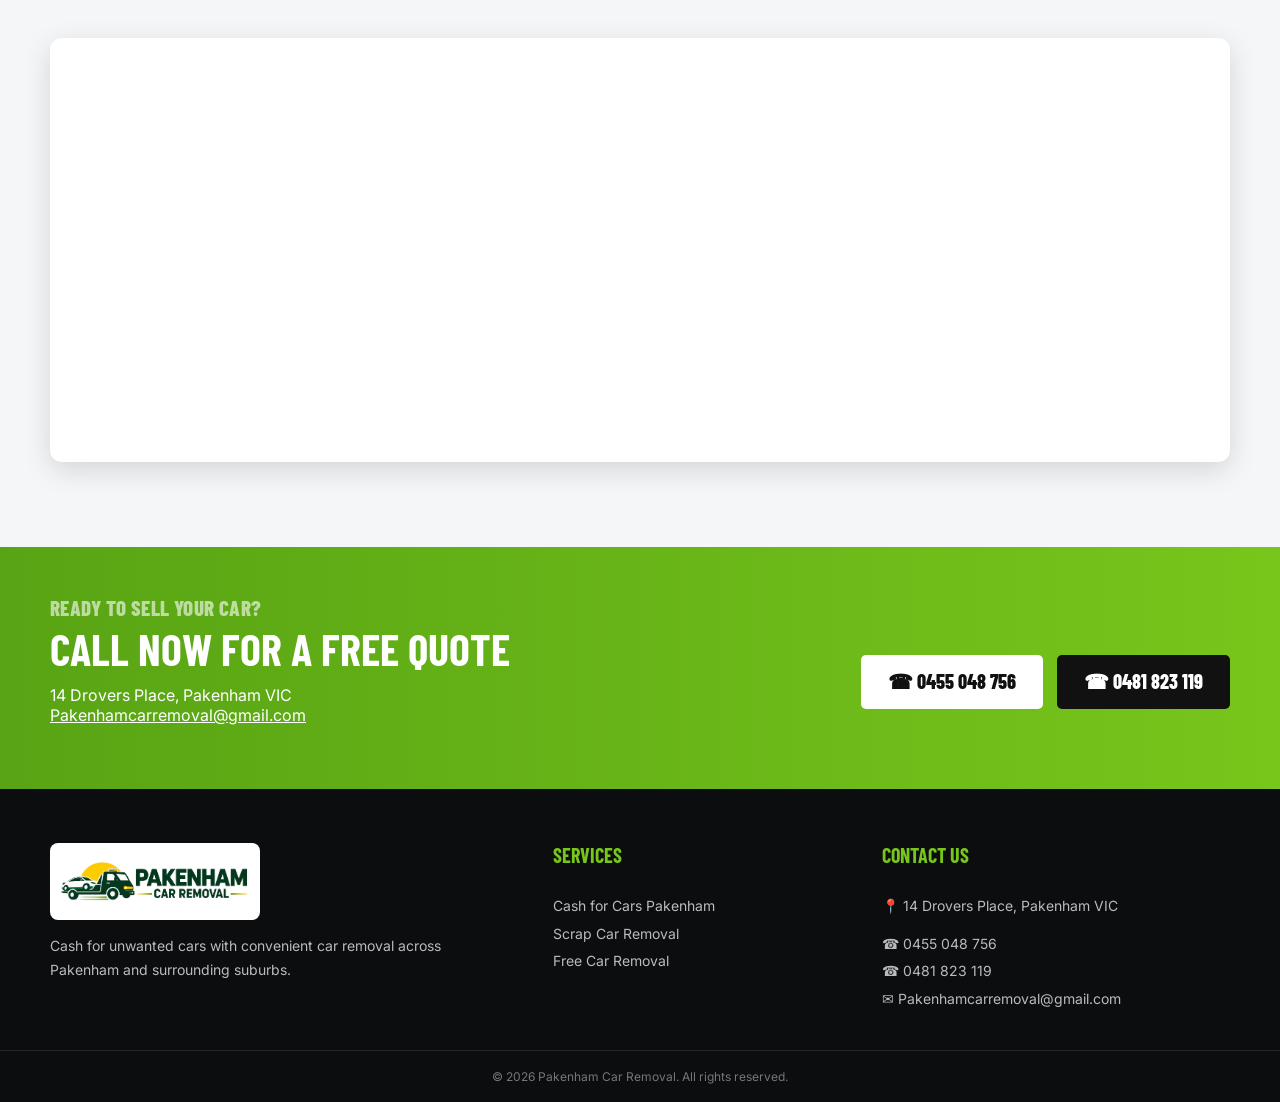
==== commit 12d87783: "Add files via upload" ====
--- a/index.html
+++ b/index.html
@@ -29,7 +29,7 @@
   <div class="top-strip"><div class="container"><span>📍 Pakenham &amp; Surrounding Areas</span><span>◷ Mon–Sun 7am–7pm</span><span>✓ Free Removal* &nbsp; ✓ Fast Quotes &nbsp; ✓ Local Service</span></div></div>
   <header class="site-header">
     <div class="container nav-wrap">
-      <a href="#home" class="brand"><img src="assets/logo.png" alt="Pakenham Car Removal"></a>
+      <a href="#home" class="brand"><img src="logo.png" alt="Pakenham Car Removal"></a>
       <button class="menu-toggle" aria-label="Open menu">☰</button>
       <nav class="nav"><a href="#home">Home</a><a href="#about">About Us</a><a href="#services">Our Services</a><a href="#areas">Areas We Cover</a><a href="#reviews">Reviews</a><a href="#quote">Contact Us</a></nav>
       <a class="btn btn-green header-quote" href="tel:0455048756">☎ Get a Free Quote</a>
@@ -57,13 +57,13 @@
 
     <section class="vehicle-strip" id="services">
       <div class="container"><h2>We Buy All Types of Vehicles</h2><div class="vehicle-grid">
-        <a class="vehicle-tile" href="scrap-car-removal.html"><img src="assets/scrap-car-card.jpg" alt="Scrap car"><span>Scrap Cars</span></a>
-        <a class="vehicle-tile" href="cash-for-cars-pakenham.html"><img src="assets/ute-card.jpg" alt="Ute and 4WD"><span>Utes &amp; 4WDs</span></a>
-        <a class="vehicle-tile" href="cash-for-cars-pakenham.html"><img src="assets/sedan-card.jpg" alt="Sedan"><span>Sedans</span></a>
-        <a class="vehicle-tile" href="cash-for-cars-pakenham.html"><img src="assets/van-card.jpg" alt="Van"><span>Vans</span></a>
-        <a class="vehicle-tile" href="cash-for-cars-pakenham.html"><img src="assets/suv-card.jpg" alt="SUV"><span>SUVs</span></a>
-        <a class="vehicle-tile" href="cash-for-cars-pakenham.html"><img src="assets/truck-card.jpg" alt="Truck"><span>Trucks</span></a>
-        <a class="vehicle-tile" href="free-car-removal.html"><img src="assets/unwanted-card.jpg" alt="Unwanted damaged car"><span>Unwanted Cars</span></a>
+        <a class="vehicle-tile" href="scrap-car-removal.html"><img src="scrap-car-card.jpg" alt="Scrap car"><span>Scrap Cars</span></a>
+        <a class="vehicle-tile" href="cash-for-cars-pakenham.html"><img src="ute-card.jpg" alt="Ute and 4WD"><span>Utes &amp; 4WDs</span></a>
+        <a class="vehicle-tile" href="cash-for-cars-pakenham.html"><img src="sedan-card.jpg" alt="Sedan"><span>Sedans</span></a>
+        <a class="vehicle-tile" href="cash-for-cars-pakenham.html"><img src="van-card.jpg" alt="Van"><span>Vans</span></a>
+        <a class="vehicle-tile" href="cash-for-cars-pakenham.html"><img src="suv-card.jpg" alt="SUV"><span>SUVs</span></a>
+        <a class="vehicle-tile" href="cash-for-cars-pakenham.html"><img src="truck-card.jpg" alt="Truck"><span>Trucks</span></a>
+        <a class="vehicle-tile" href="free-car-removal.html"><img src="unwanted-card.jpg" alt="Unwanted damaged car"><span>Unwanted Cars</span></a>
       </div></div>
     </section>
 
@@ -100,7 +100,7 @@
 
     <section class="section about" id="about">
       <div class="container about-grid">
-        <img src="assets/about-tow-truck.jpg" alt="Car being collected by tow truck">
+        <img src="about-tow-truck.jpg" alt="Car being collected by tow truck">
         <div>
           <div class="eyebrow">ABOUT PAKENHAM CAR REMOVAL</div>
           <h2>YOUR LOCAL CAR REMOVAL TEAM</h2>
@@ -165,7 +165,7 @@
   <footer>
     <div class="container footer-grid">
       <div>
-        <img class="footer-logo" src="assets/logo.png" alt="Pakenham Car Removal">
+        <img class="footer-logo" src="logo.png" alt="Pakenham Car Removal">
         <p>Cash for unwanted cars with convenient car removal across Pakenham and surrounding suburbs.</p>
       </div>
       <div><h4>SERVICES</h4><a href="cash-for-cars-pakenham.html">Cash for Cars Pakenham</a><a href="scrap-car-removal.html">Scrap Car Removal</a><a href="free-car-removal.html">Free Car Removal</a></div>
--- a/styles.css
+++ b/styles.css
@@ -24,7 +24,7 @@
 .header-phones span{font-size:12px;color:#bbb;margin-bottom:3px}
 .header-phones a{font-size:18px}
 .menu-toggle{display:none;background:none;border:0;color:#fff;font-size:26px}
-.hero{position:relative;min-height:620px;background:url("assets/hero-car-removal.jpg") center/cover no-repeat;color:#fff;display:flex;align-items:center}
+.hero{position:relative;min-height:620px;background:url("hero-car-removal.jpg") center/cover no-repeat;color:#fff;display:flex;align-items:center}
 .hero-overlay{position:absolute;inset:0;background:linear-gradient(90deg,#000d 0%,#000a 50%,#0006 100%)}
 .hero-grid{position:relative;display:grid;grid-template-columns:1.15fr .75fr;gap:55px;align-items:center;padding:70px 0}
 .eyebrow{color:var(--green);font-family:"Barlow Condensed",sans-serif;font-size:21px;font-weight:800;letter-spacing:.02em}
@@ -240,7 +240,7 @@
   .trust-cards{grid-template-columns:1fr}
 }
 /* Homepage redesign 2026-09-30 */
-.home-redesign{font-family:Inter,Arial,sans-serif;color:#0b2b20}.top-strip{background:#004d35;color:#fff}.top-strip .container{display:flex;justify-content:space-between;gap:20px;padding:10px 20px;font-size:14px}.home-redesign .site-header{background:#fff;position:sticky;top:0;z-index:30;box-shadow:0 2px 12px #00000012}.home-redesign .nav-wrap{min-height:92px}.home-redesign .brand img{width:280px;max-height:72px;object-fit:contain}.home-redesign .nav{gap:27px}.home-redesign .nav a{font-family:Inter,sans-serif;font-weight:700;font-size:14px}.header-quote{white-space:nowrap}.hero-new{background:#064e39;overflow:hidden}.hero-new .container{max-width:1400px}.hero-new-grid{display:grid;grid-template-columns:48% 52%;min-height:490px}.hero-new-copy{padding:52px 42px 45px 0;color:#fff;display:flex;flex-direction:column;justify-content:center}.hero-new-copy .kicker{font-weight:800;font-size:17px;letter-spacing:.02em;margin-bottom:14px}.hero-new-copy .kicker:before{content:"";display:inline-block;width:50px;height:4px;background:#ffca18;margin:0 12px 4px 0}.hero-new-copy h1{font-family:Inter,sans-serif;font-size:58px;line-height:1.02;margin:0 0 14px;font-weight:900;letter-spacing:-2px}.hero-new-copy h1 span{color:#ffca18}.hero-new-copy>p{font-size:18px;line-height:1.55;max-width:650px;margin:0 0 26px}.hero-new-actions{display:flex;gap:14px;flex-wrap:wrap}.hero-new-actions .btn{font-size:18px;padding:17px 26px}.hero-new-actions .btn-primary{background:#ffca18;color:#063b2c}.hero-new-actions .btn-green{background:#087344;color:#fff;border:1px solid #fff}.hero-points{display:flex;gap:22px;flex-wrap:wrap;margin-top:30px}.hero-point{display:flex;align-items:center;gap:10px;min-width:135px}.hero-point i{font-style:normal;background:#ffca18;color:#064e39;border-radius:50%;width:42px;height:42px;display:grid;place-items:center;font-size:20px}.hero-point strong{display:block;font-size:13px}.hero-point small{display:block;font-size:12px;opacity:.9}.hero-new-photo{position:relative;min-height:490px;background:url('assets/hero-tow-clear.jpg') center/cover no-repeat}.hero-new-photo:before{content:"";position:absolute;inset:0;background:linear-gradient(90deg,#064e39 0%,transparent 24%)}.vehicle-strip{padding:22px 0 28px;background:#fff}.vehicle-strip h2{font-family:Inter,sans-serif;font-size:29px;margin:0 0 15px}.vehicle-grid{display:grid;grid-template-columns:repeat(7,1fr);gap:12px}.vehicle-tile{background:#f3f5f4;border-radius:10px;overflow:hidden;text-align:center;text-decoration:none;color:#092d22;font-weight:800}.vehicle-tile img{display:block;width:100%;height:105px;object-fit:cover}.vehicle-tile span{display:block;padding:10px 6px 12px}.reviews-home{background:#064e39;color:#fff;padding:34px 0 42px}.reviews-layout{display:grid;grid-template-columns:230px 1fr;gap:28px;align-items:start}.reviews-title h2{font-family:Inter,sans-serif;font-size:32px;line-height:1.1;margin:8px 0}.reviews-title .yellow-line{width:55px;height:4px;background:#ffca18;margin-top:15px}.reviews-home .google-review-grid{grid-template-columns:repeat(4,1fr);max-width:none;margin:0;gap:14px}.reviews-home .google-review-card{padding:17px;color:#222;border-radius:9px;font-size:13px}.reviews-home .google-review-head{margin-bottom:4px}.reviews-home .google-review-avatar{width:34px;height:34px;font-size:15px}.reviews-home .google-review-stars{font-size:16px;margin:5px 0}.reviews-home .google-review-source{display:none}.below-home{padding-top:58px}.home-redesign .section-heading h2{font-family:'Barlow Condensed',sans-serif}.home-redesign .floating-call{z-index:50}@media(max-width:1000px){.hero-new-grid{grid-template-columns:1fr}.hero-new-copy{padding:45px 20px}.hero-new-photo{min-height:360px}.hero-new-photo:before{background:linear-gradient(180deg,#064e39 0%,transparent 22%)}.vehicle-grid{grid-template-columns:repeat(4,1fr)}.reviews-layout{grid-template-columns:1fr}.reviews-home .google-review-grid{grid-template-columns:repeat(2,1fr)}.top-strip .container{flex-wrap:wrap}.home-redesign .brand img{width:210px}}@media(max-width:650px){.top-strip{display:none}.hero-new-copy h1{font-size:42px}.hero-new-photo{min-height:280px}.vehicle-grid{grid-template-columns:repeat(2,1fr)}.reviews-home .google-review-grid{grid-template-columns:1fr}.header-quote{display:none}.hero-new-actions .btn{width:100%;text-align:center}.hero-points{display:grid;grid-template-columns:1fr 1fr}.vehicle-tile img{height:115px}}
+.home-redesign{font-family:Inter,Arial,sans-serif;color:#0b2b20}.top-strip{background:#004d35;color:#fff}.top-strip .container{display:flex;justify-content:space-between;gap:20px;padding:10px 20px;font-size:14px}.home-redesign .site-header{background:#fff;position:sticky;top:0;z-index:30;box-shadow:0 2px 12px #00000012}.home-redesign .nav-wrap{min-height:92px}.home-redesign .brand img{width:280px;max-height:72px;object-fit:contain}.home-redesign .nav{gap:27px}.home-redesign .nav a{font-family:Inter,sans-serif;font-weight:700;font-size:14px}.header-quote{white-space:nowrap}.hero-new{background:#064e39;overflow:hidden}.hero-new .container{max-width:1400px}.hero-new-grid{display:grid;grid-template-columns:48% 52%;min-height:490px}.hero-new-copy{padding:52px 42px 45px 0;color:#fff;display:flex;flex-direction:column;justify-content:center}.hero-new-copy .kicker{font-weight:800;font-size:17px;letter-spacing:.02em;margin-bottom:14px}.hero-new-copy .kicker:before{content:"";display:inline-block;width:50px;height:4px;background:#ffca18;margin:0 12px 4px 0}.hero-new-copy h1{font-family:Inter,sans-serif;font-size:58px;line-height:1.02;margin:0 0 14px;font-weight:900;letter-spacing:-2px}.hero-new-copy h1 span{color:#ffca18}.hero-new-copy>p{font-size:18px;line-height:1.55;max-width:650px;margin:0 0 26px}.hero-new-actions{display:flex;gap:14px;flex-wrap:wrap}.hero-new-actions .btn{font-size:18px;padding:17px 26px}.hero-new-actions .btn-primary{background:#ffca18;color:#063b2c}.hero-new-actions .btn-green{background:#087344;color:#fff;border:1px solid #fff}.hero-points{display:flex;gap:22px;flex-wrap:wrap;margin-top:30px}.hero-point{display:flex;align-items:center;gap:10px;min-width:135px}.hero-point i{font-style:normal;background:#ffca18;color:#064e39;border-radius:50%;width:42px;height:42px;display:grid;place-items:center;font-size:20px}.hero-point strong{display:block;font-size:13px}.hero-point small{display:block;font-size:12px;opacity:.9}.hero-new-photo{position:relative;min-height:490px;background:url('hero-tow-clear.jpg') center/cover no-repeat}.hero-new-photo:before{content:"";position:absolute;inset:0;background:linear-gradient(90deg,#064e39 0%,transparent 24%)}.vehicle-strip{padding:22px 0 28px;background:#fff}.vehicle-strip h2{font-family:Inter,sans-serif;font-size:29px;margin:0 0 15px}.vehicle-grid{display:grid;grid-template-columns:repeat(7,1fr);gap:12px}.vehicle-tile{background:#f3f5f4;border-radius:10px;overflow:hidden;text-align:center;text-decoration:none;color:#092d22;font-weight:800}.vehicle-tile img{display:block;width:100%;height:105px;object-fit:cover}.vehicle-tile span{display:block;padding:10px 6px 12px}.reviews-home{background:#064e39;color:#fff;padding:34px 0 42px}.reviews-layout{display:grid;grid-template-columns:230px 1fr;gap:28px;align-items:start}.reviews-title h2{font-family:Inter,sans-serif;font-size:32px;line-height:1.1;margin:8px 0}.reviews-title .yellow-line{width:55px;height:4px;background:#ffca18;margin-top:15px}.reviews-home .google-review-grid{grid-template-columns:repeat(4,1fr);max-width:none;margin:0;gap:14px}.reviews-home .google-review-card{padding:17px;color:#222;border-radius:9px;font-size:13px}.reviews-home .google-review-head{margin-bottom:4px}.reviews-home .google-review-avatar{width:34px;height:34px;font-size:15px}.reviews-home .google-review-stars{font-size:16px;margin:5px 0}.reviews-home .google-review-source{display:none}.below-home{padding-top:58px}.home-redesign .section-heading h2{font-family:'Barlow Condensed',sans-serif}.home-redesign .floating-call{z-index:50}@media(max-width:1000px){.hero-new-grid{grid-template-columns:1fr}.hero-new-copy{padding:45px 20px}.hero-new-photo{min-height:360px}.hero-new-photo:before{background:linear-gradient(180deg,#064e39 0%,transparent 22%)}.vehicle-grid{grid-template-columns:repeat(4,1fr)}.reviews-layout{grid-template-columns:1fr}.reviews-home .google-review-grid{grid-template-columns:repeat(2,1fr)}.top-strip .container{flex-wrap:wrap}.home-redesign .brand img{width:210px}}@media(max-width:650px){.top-strip{display:none}.hero-new-copy h1{font-size:42px}.hero-new-photo{min-height:280px}.vehicle-grid{grid-template-columns:repeat(2,1fr)}.reviews-home .google-review-grid{grid-template-columns:1fr}.header-quote{display:none}.hero-new-actions .btn{width:100%;text-align:center}.hero-points{display:grid;grid-template-columns:1fr 1fr}.vehicle-tile img{height:115px}}
 
 /* 2026-09-30 full-site visual update */
 .linked-header{background:#fff!important;color:#111!important;box-shadow:0 2px 14px #00000012;position:sticky;top:0;z-index:40}.linked-header .nav a{color:#111!important}.linked-header .brand img{width:265px;max-height:72px;object-fit:contain}.linked-header .nav-wrap{min-height:92px}.linked-header .header-quote{white-space:nowrap}.page-hero{min-height:460px;background-position:center;background-size:cover}.vehicle-tile{box-shadow:0 5px 18px #0000000c;transition:transform .18s ease,box-shadow .18s ease}.vehicle-tile:hover{transform:translateY(-3px);box-shadow:0 9px 24px #00000018}.vehicle-tile img{height:120px}.footer-logo{background:#fff;border-radius:8px;padding:5px}.brand img{background:#fff}
